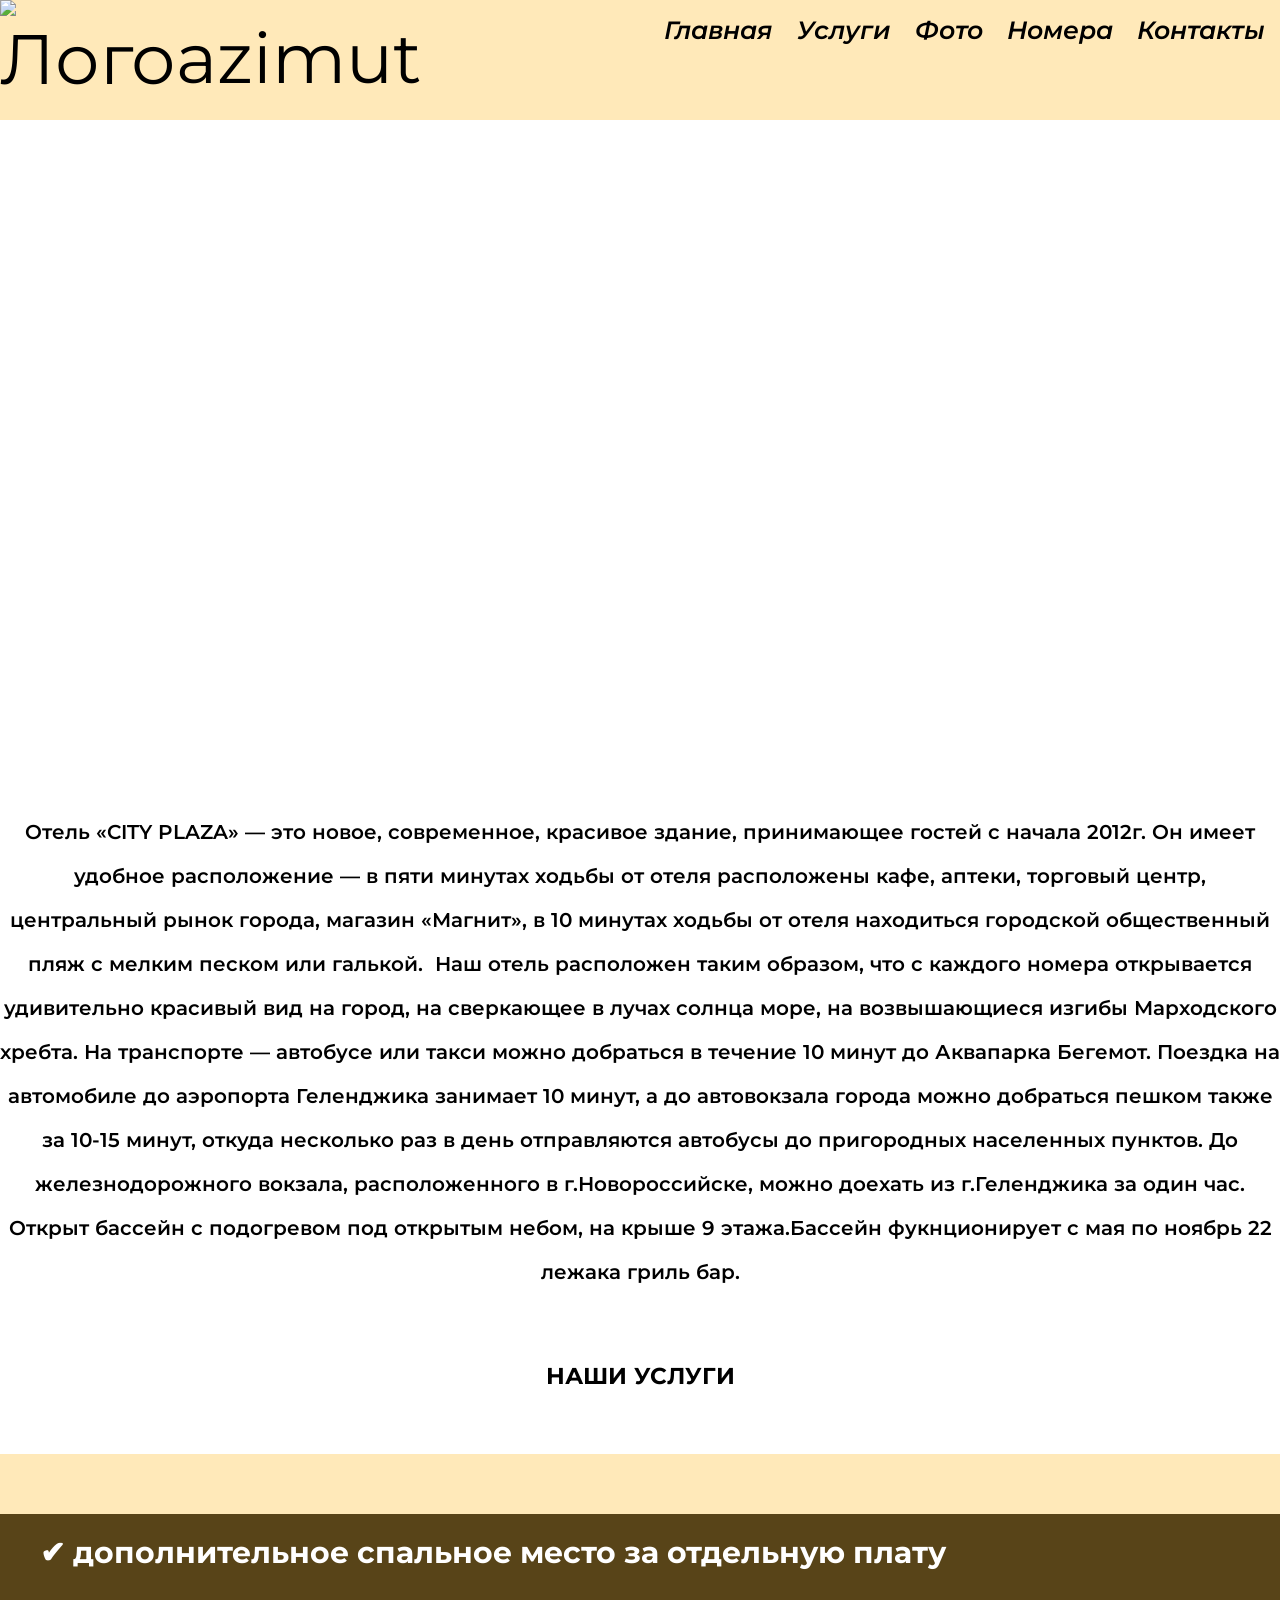
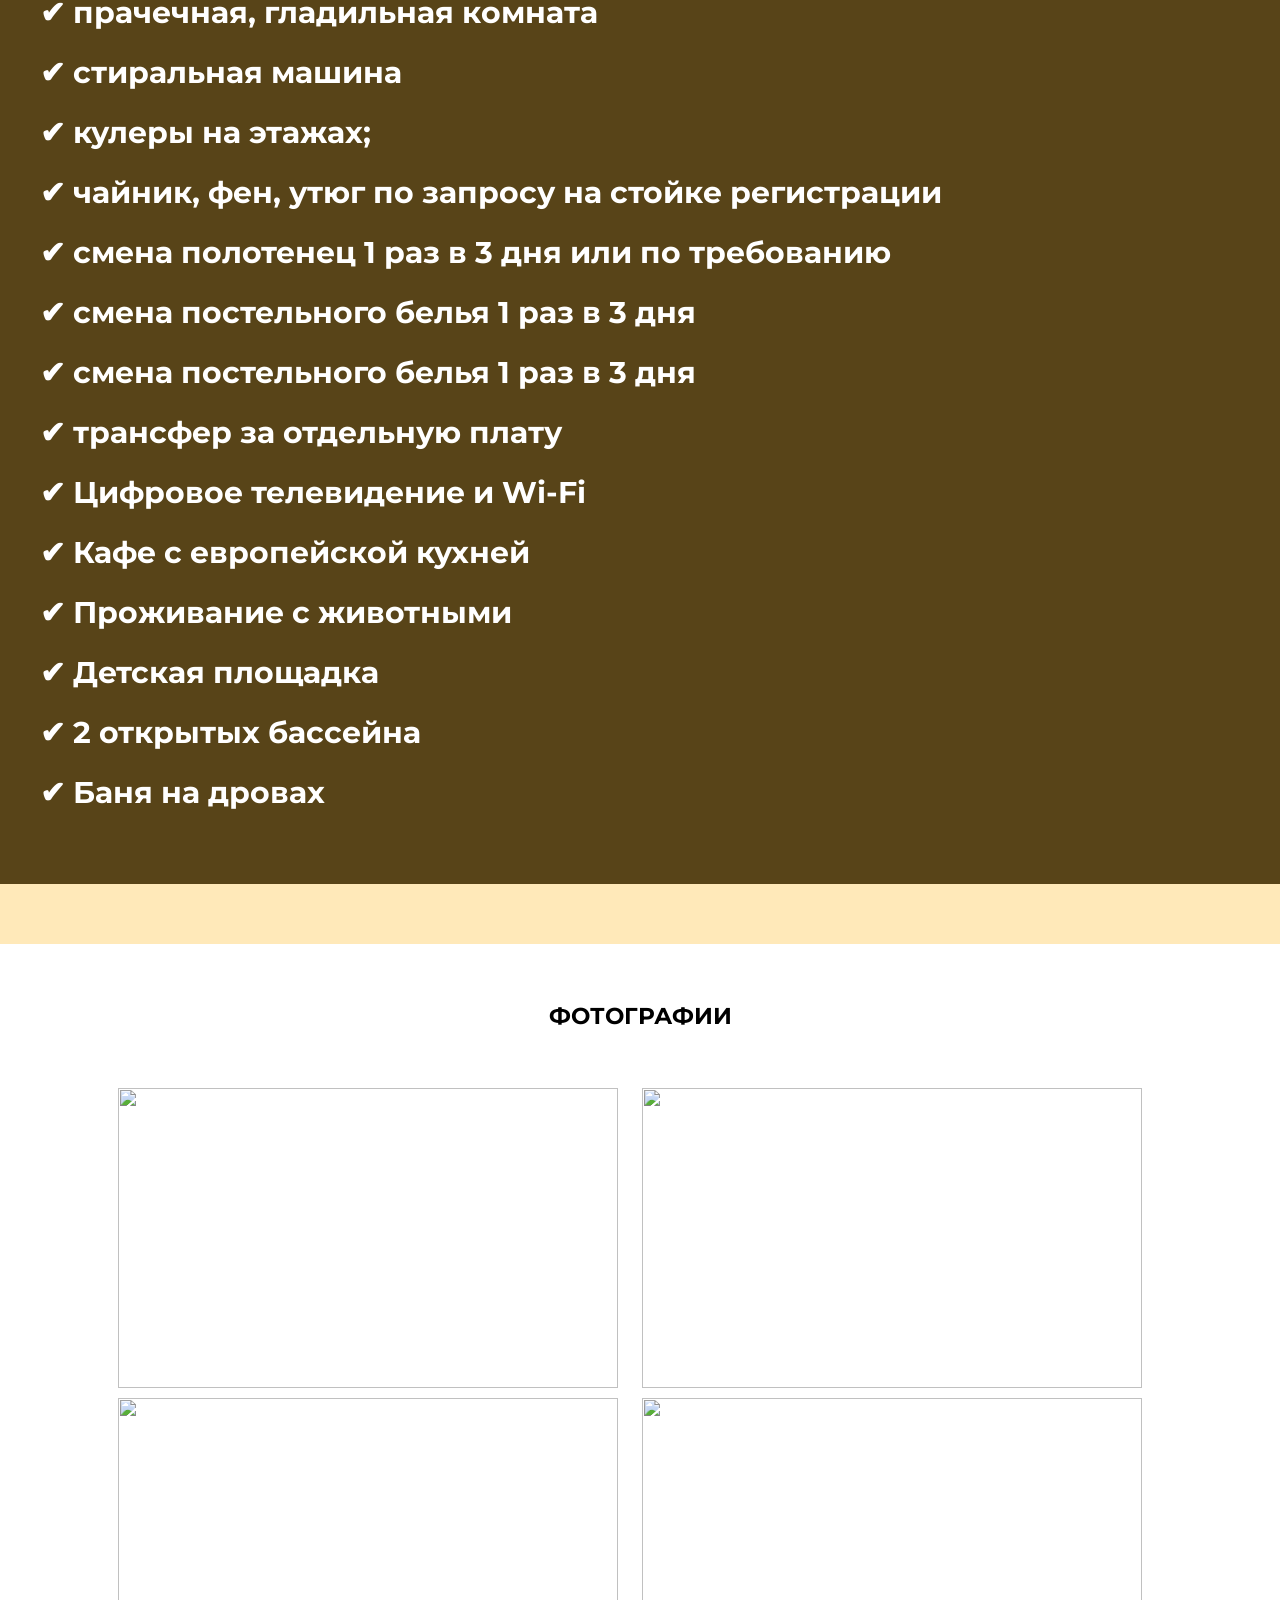
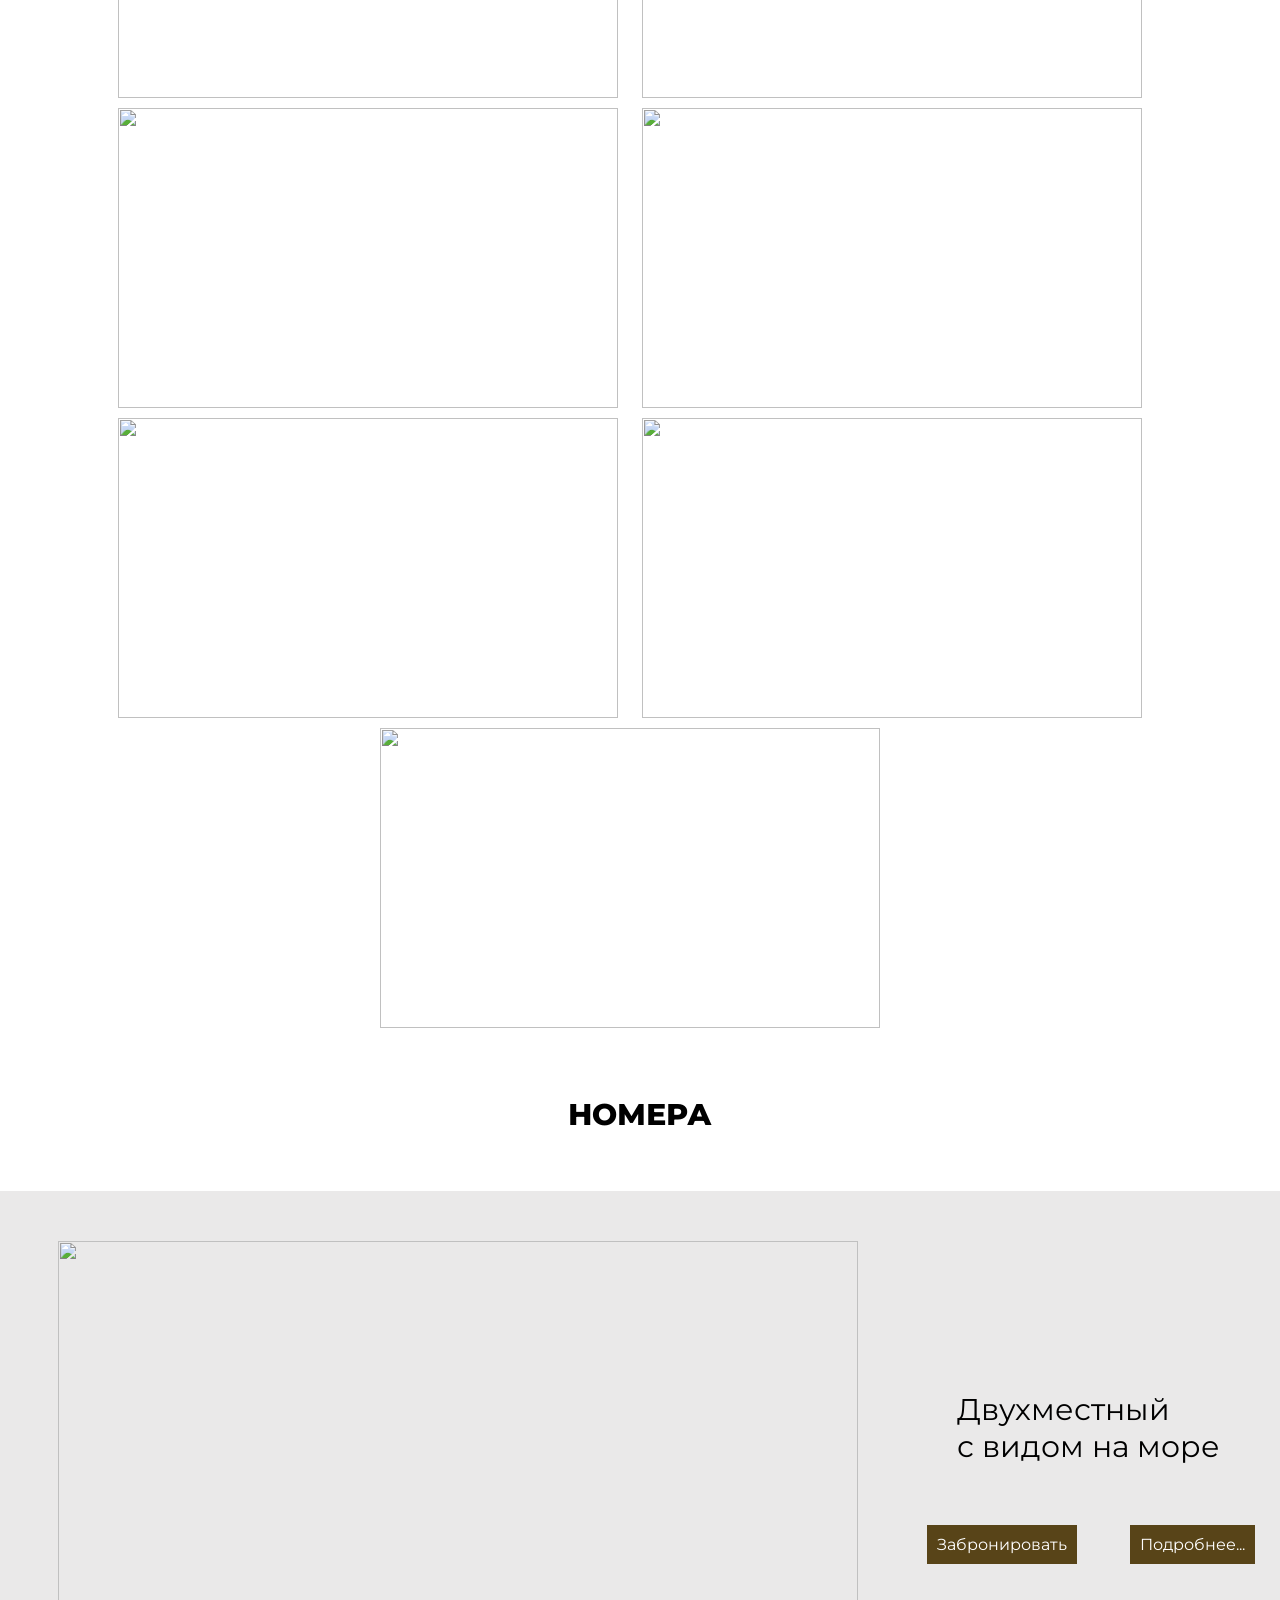
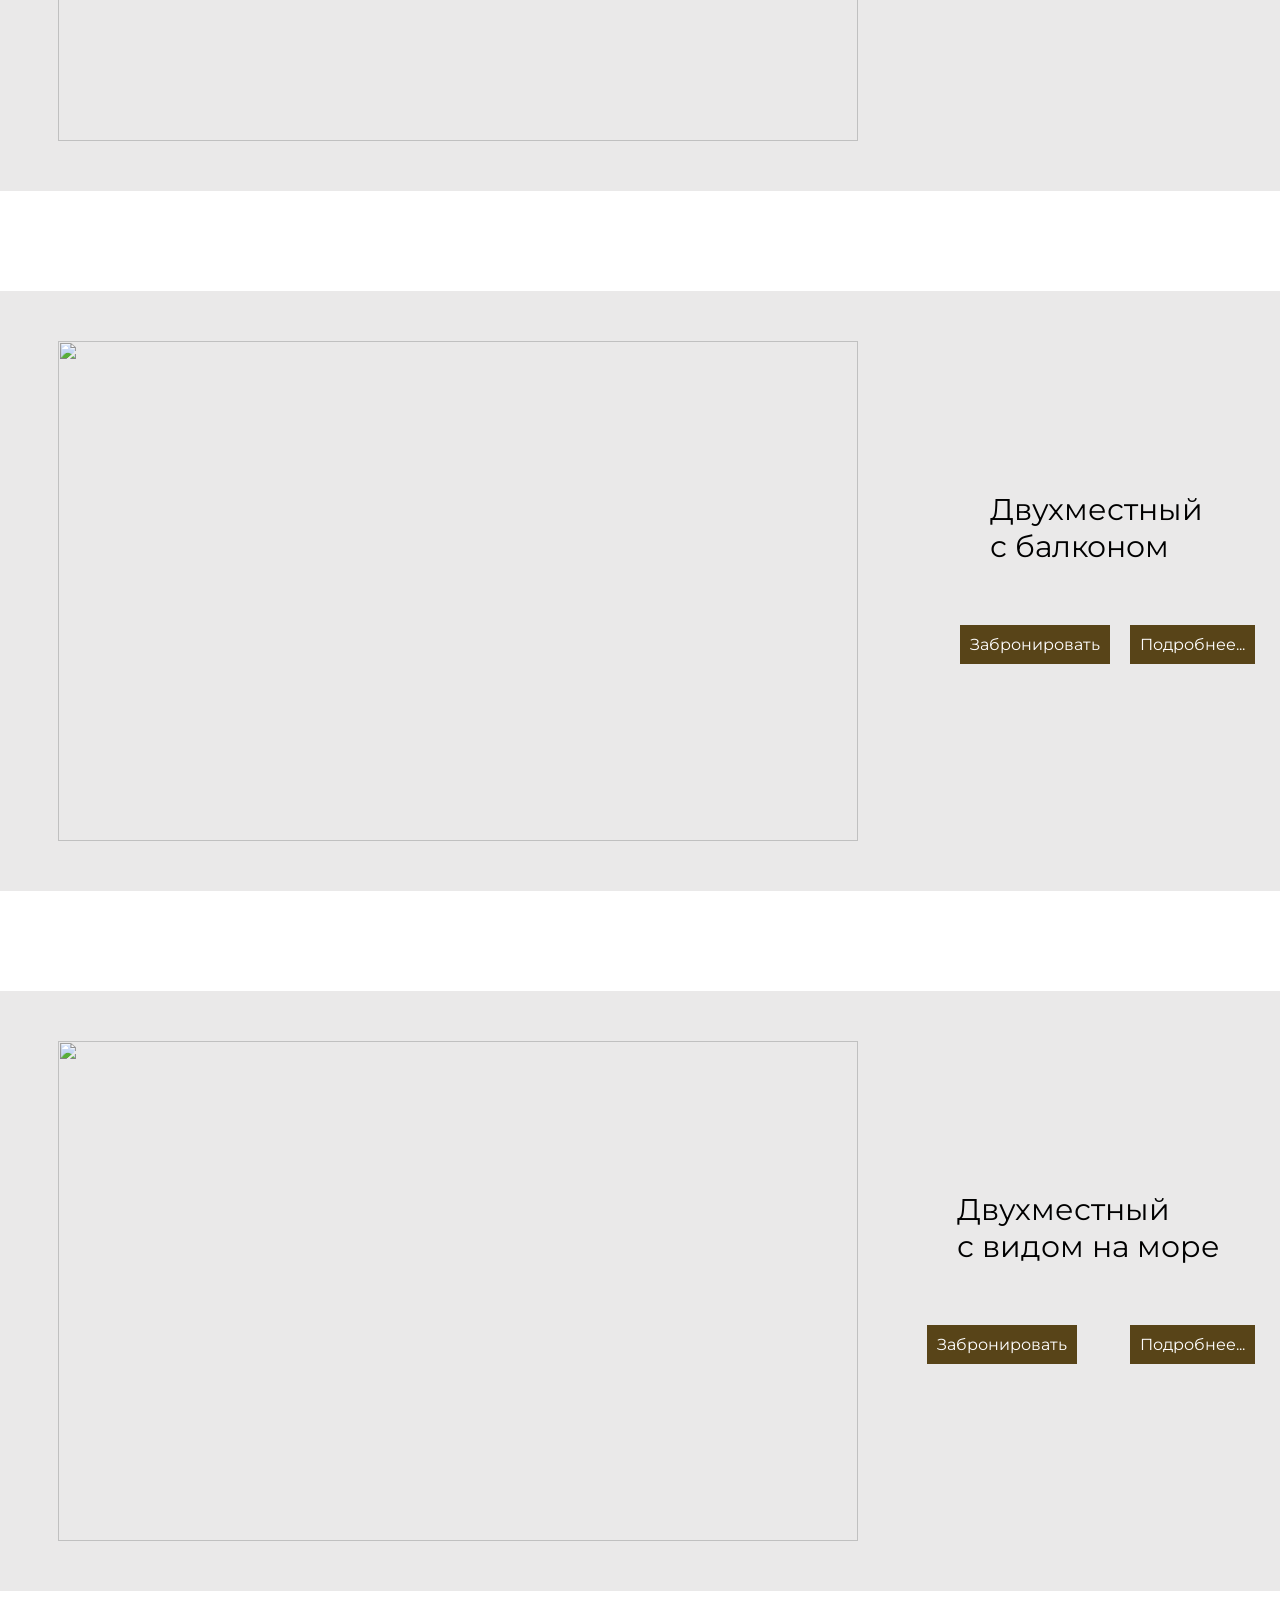
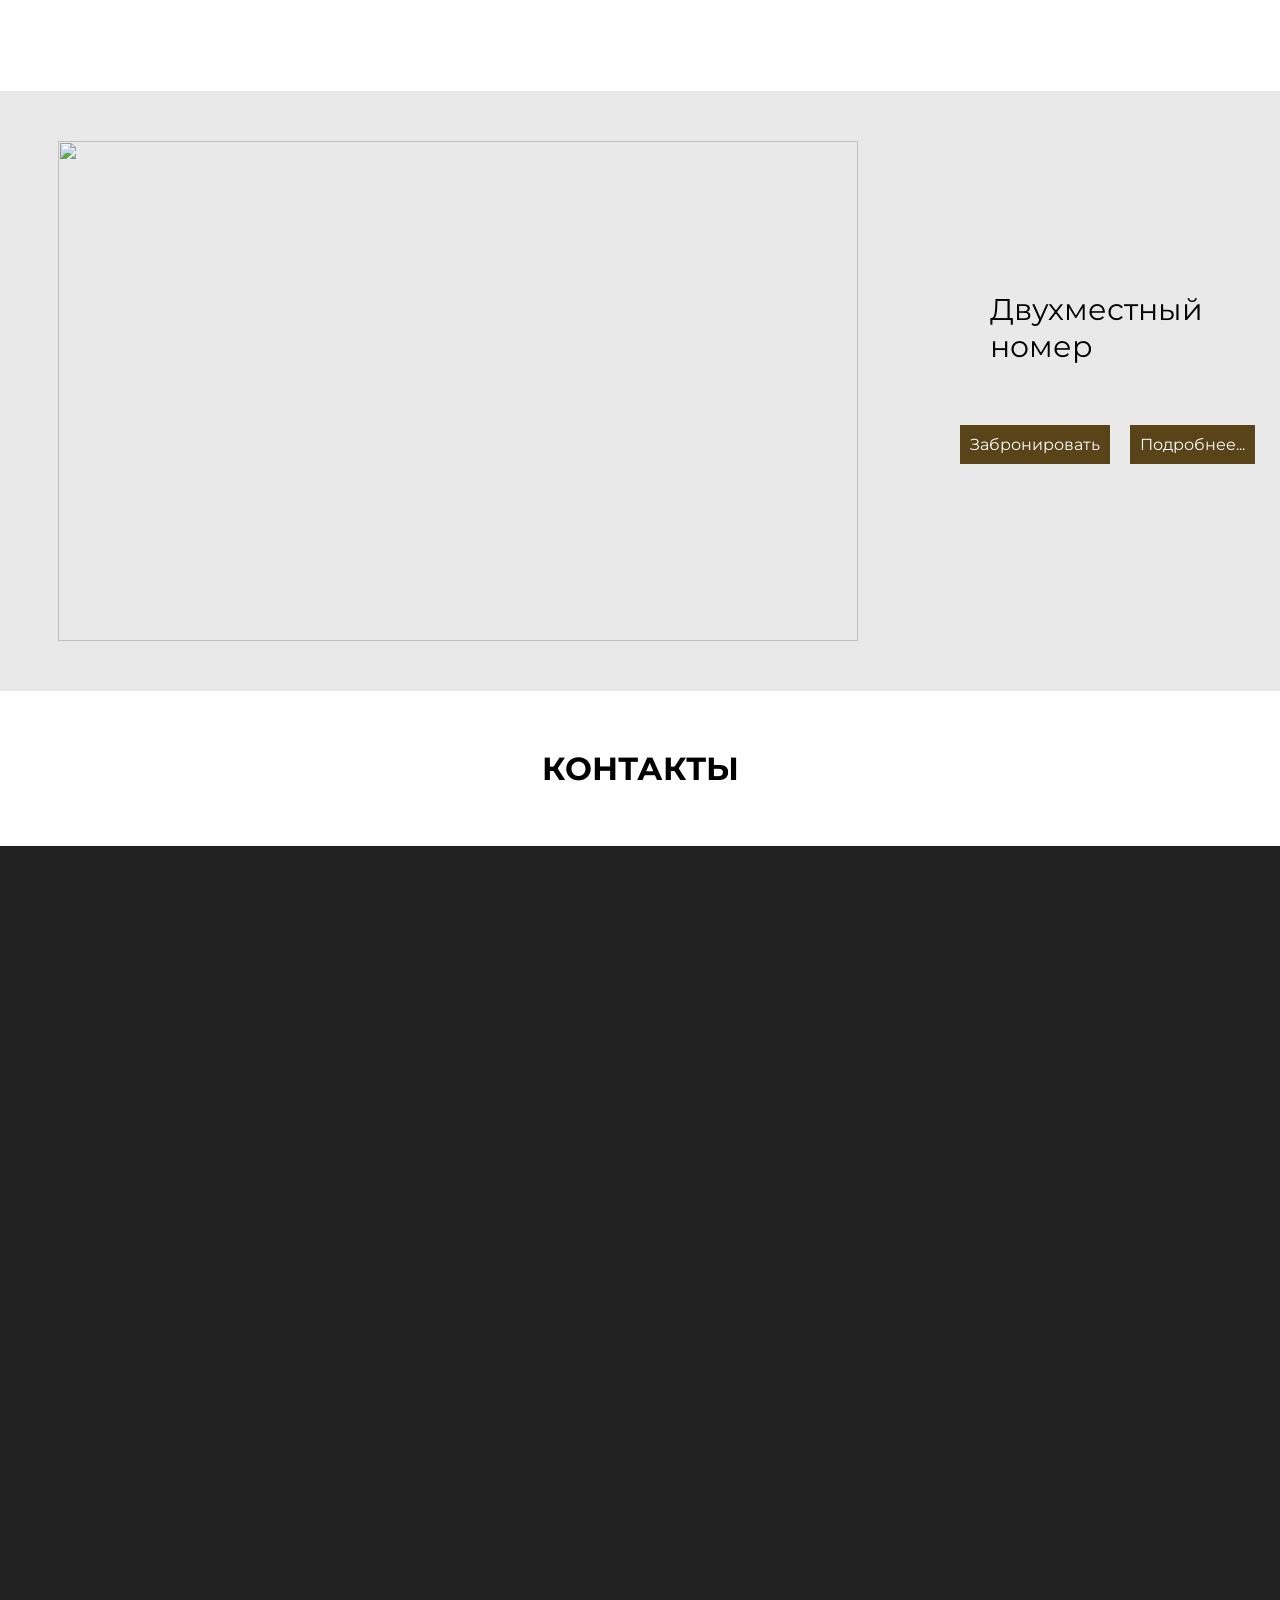
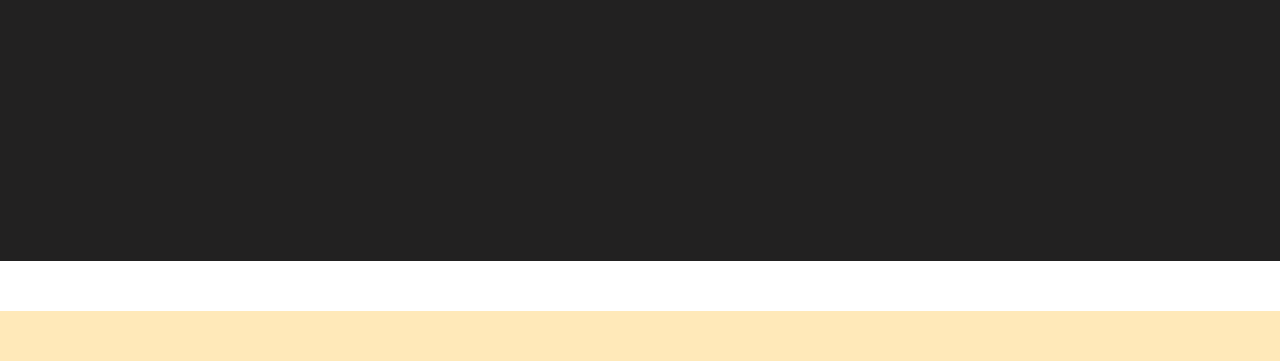
==== azimut hotel/index.html @ c2dd3e13 "Add files via upload" ====
<!DOCTYPE html>
<html lang="en">
<head>
    <meta charset="UTF-8">
    <meta name="viewport" content="width=device-width, initial-scale=1.0">
    <title>LOTTE HOTELS</title>
    <link rel="stylesheet" href="style.css">
</head>
<body>
    <header class="header">
        <div class="container">
            <a href="index.html" class="logo">
                <img src="images/image 1-no-bg-preview (carve.photos).png" alt="Лого">
                <p class="logo__title">azimut</p>
            </a>
            <nav class="header__nav">
                <a href="#" class="header__link">Главная</a>
                <a href="#" class="header__link">Услуги</a>
                <a href="#" class="header__link">Фото</a>
                <a href="#" class="header__link">Номера</a>
                <a href="#" class="header__link">Контакты</a>
            </nav>
        </div>
    </header>
    <main>
         <section class="desc_video">
            <div class="container">
            <video class="video" src="video/1.mp4" alt="" autoplay muted loop>
            </div>
        </section>
        
        <section class="desc_text">
            <div class="container container_desc">
                <p class="description">Отель «CITY PLAZA» — это новое, современное, красивое здание, принимающее гостей с начала 2012г. 
                    Он имеет удобное расположение — в пяти минутах ходьбы от отеля расположены кафе, аптеки, торговый центр, центральный рынок города, магазин «Магнит», в 10 минутах ходьбы от отеля находиться городской общественный пляж с мелким песком или галькой. 
                    Наш отель расположен таким образом, что с каждого номера открывается удивительно красивый вид на город, на сверкающее в лучах солнца море, на возвышающиеся изгибы Марходского хребта.
                    На транспорте — автобусе или такси можно добраться в течение 10 минут до Аквапарка Бегемот. 
                    Поездка на автомобиле до аэропорта Геленджика занимает 10 минут, а до автовокзала города можно добраться пешком также за 10-15 минут, откуда несколько раз в день отправляются автобусы до пригородных населенных пунктов. 
                    До железнодорожного вокзала, расположенного в г.Новороссийске, можно доехать из г.Геленджика за один час.
                    <br>
Открыт бассейн с подогревом под открытым небом, на крыше 9 этажа.Бассейн фукнционирует с мая по ноябрь 22 лежака гриль бар.</p>
            </div>
        </section>
        <section class="services">
            <div class="container">
                <div class="container__text">
                    <h1>НАШИ УСЛУГИ</h1>
                </div>
            </div>
        </section>
        <section class="wrapper">
            <div class="container container_wrapper" >
                <div class="wrapper_text">
                    <div class="wrapper__desc">
                        <div class="desc__services">
                            <p id="services">&#10004; дополнительное спальное место за отдельную плату</p>
                            <p id="services">&#10004; прачечная, гладильная комната</p>
                            <p id="services">&#10004; стиральная машина</p>
                            <p id="services">&#10004; кулеры на этажах;</p>
                            <p id="services">&#10004; чайник, фен, утюг по запросу на стойке регистрации</p>
                            <p id="services">&#10004; cмена полотенец 1 раз в 3 дня или по требованию</p>
                            <p id="services">&#10004; смена постельного белья 1 раз в 3 дня</p>
                            <p id="services">&#10004; смена постельного белья 1 раз в 3 дня</p>
                            <p id="services">&#10004; трансфер за отдельную плату</p>
                            <p id="services">&#10004; Цифровое телевидение и Wi-Fi</p>
                            <p id="services">&#10004; Кафе с европейской кухней</p>
                            <p id="services">&#10004; Проживание с животными</p>
                            <p id="services">&#10004; Детская площадка</p>
                            <p id="services">&#10004; 2 открытых бассейна</p>
                            <p id="services">&#10004; Баня на дровах</p>
                        </div>
                    </div>
                </div>
            </div>
        </section>
        <section class="images">
            <div class="container">
                <div class="text">
                    <h1>ФОТОГРАФИИ</h1>
                    <div class="images_hotel">
                        <img class="img" src="images/7f282d.jpg.webp" alt="">
                        <img class="img" src="images/images (1).jpg" alt="">
                        <img class="img" src="images/images (2).jpg" alt="">
                        <img class="img" src="images/images (3).jpg" alt="">
                        <img class="img" src="images/images.jpg" alt="">
                        <img class="img" src="images/Без названия (1).jpg" alt="">
                        <img class="img" src="images/Без названия (2).jpg" alt="">
                        <img class="img" src="images/Без названия (3).jpg" alt="">
                        <img class="img" src="images/Без названия.jpg" alt="">
                    </div>
                </div>
            </div>
        </section>
    </main>
        <section class="numbers">
            <div class="container">
                <div class="numbers_title">
                    <h1>НОМЕРА</h1>
                </div>
            </div>
            <div class="container container__numbers">
                <div class="number1">
                    <div class="number1__img">

                    </div>
                    <div class="number__title">
                        <div class="number__desc">
                            <img id="n1" src="images/images (5).jpg" alt="">
                            <div class="number_wrapper">
                                <div class="number_text">
                                    <p id="desc__text">Двухместный<br> с видом на море</p>
                                </div>
                                <div class="number_btn">
                                    <div class="btn1">
                                    Забронировать
                                    </div>
                                    <div class="btn2">
                                    Подробнее...
                                    </div>
                                </div>
                            </div>
                       </div>
                    </div>
                </div>
            </div>
            <div class="container container__numbers">
                <div class="number2">
                    <div class="number2__img">

                    </div>
                    <div class="number__title2">
                        <div class="number__desc">
                            <img id="n1" src="images/отель2.webp" alt="">
                            <div class="number_wrapper">
                                <div class="number_text">
                                    <p id="desc__text">Двухместный<br> с балконом</p>
                                </div>
                                <div class="number_btn">
                                    <div class="btn1">
                                    Забронировать
                                    </div>
                                    <div class="btn2">
                                    Подробнее...
                                    </div>
                                </div>
                            </div>
                       </div>
                    </div>
                </div>
            </div>
            <div class="container container__numbers">
                <div class="number3">
                    <div class="number1__img">

                    </div>
                    <div class="number__title3">
                        <div class="number__desc">
                            <img id="n1" src="images/images (4).jpg" alt="">
                            <div class="number_wrapper">
                                <div class="number_text">
                                    <p id="desc__text">Двухместный<br> с видом на море</p>
                                </div>
                                <div class="number_btn">
                                    <div class="btn1">
                                    Забронировать
                                    </div>
                                    <div class="btn2">
                                    Подробнее...
                                    </div>
                                </div>
                            </div>
                    </div>
                </div>
            </div>
            <div class="container container__numbers">
                <div class="number2">
                    <div class="number2__img">

                    </div>
                    <div class="number__title3">
                        <div class="number__desc">
                            <img id="n1" src="images/Стандарт-1.jpg" alt="">
                            <div class="number_wrapper">
                                <div class="number_text">
                                    <p id="desc__text">Двухместный<br> номер</p>
                                </div>
                                <div class="number_btn">
                                    <div class="btn1">
                                    Забронировать
                                    </div>
                                    <div class="btn2">
                                    Подробнее...
                                    </div>
                                </div>
                            </div>
                       </div>
                    </div>
                </div>
            </div>
            </div>
        </section>
        <div class="container">
            <h1>КОНТАКТЫ</h1>
        </div>
        <section class="contacts">
            <div class="container container__contacts">
                <div class="container__maps">
                    <iframe src="https://www.google.com/maps/embed?pb=!1m18!1m12!1m3!1d22738.791800785337!2d38.03259245921428!3d44.56942787178459!2m3!1f0!2f0!3f0!3m2!1i1024!2i768!4f13.1!3m3!1m2!1s0x40f2219f5a7c28b3%3A0xf0e4ac7ff56a85bc!2sMetropol%20Grand%20Hotel%20Gelendzhik!5e0!3m2!1sen!2sru!4v1768858178639!5m2!1sen!2sru" width="1600" height="900" style="border:0;" allowfullscreen="" loading="lazy" referrerpolicy="no-referrer-when-downgrade"></iframe>

                </div>
            </div>
        </section>
        <div class="indentation">

        </div>
        <script src="scripst.js"></script> 
</body>
</html>
---- azimut hotel/style.css ----
@import url('https://fonts.googleapis.com/css2?family=Montserrat:ital,wght@0,100..900;1,100..900&display=swap');
/* italic 100
   bold 700
   extrabold 800
   SemiBold 600 */



body{
    color: #000;
    letter-spacing: 1.5%;
    margin: 0;
    box-sizing: border-box;
    font-family: "Montserrat", sans-serif;
    scroll-behavior: smooth;
    transition: opacity 0.5s, transform 0.3s;
    

}

.header {
    background: #ffe9b9;
    height: 120px;
    margin-bottom: 30px;
    
}

.container{
    max-width: 1700px;
    display: flex;
    justify-content: space-between;
    margin-left: auto;
    margin-right: auto;
}

.logo {
    display: flex;
    align-items: flex-start;
    width: 70px;
    height: 70px;
    text-decoration: none;
    font-size: 70px;
    color: #000000;
    opacity: 1;
    transition: opacity 0.5s ease;
    text-align: center;
}
.logo__title{
    margin-top: 15px;
}

.logo:hover{
    opacity: 0.6;
}
.header__nav {
    word-spacing: 20px;
    margin: 15px;
}

.header__link {
    text-decoration: none;
    font-style: italic;
    font-weight: 600;
    font-size: 25px;
    color: #000000;
    opacity: 1;
    transition: opacity 0.5s ease;
}
.header__link:hover{
    opacity: 0.6;
}


.desc_video .container .video{
    width: 100%;
    height: 30%;
}
.description{
    color: #000000;
    font-weight: 600;
    font-size: 20px;
    line-height: 44px;
    display: flex;
    align-items: center;
    text-align: center;
    
    
}
.container__text {
    margin: -15px auto 0 auto;
    font-weight: 800;
    font-size: 15px;
    line-height: 39px;
    background-color: #fff;
    
}
.wrapper .wrapper_text{
    background: #FFE9B9;
    width: 1850px;
    height: 1090px;
    margin-left: auto;
    margin-right: auto;
   
    
}

.wrapper .wrapper_text .wrapper__desc{
    background: #584418;
    width: 1600px;
    height: 970px;
    margin-left: auto;
    margin-right: auto;
    margin-top: 60px;
    

}
.desc__services{
    margin-bottom: 50px;
}

#services{
    font-size: 30px;
    color: #fff;
    font-weight: 700;
    margin: 23px 0 0 40px;
    position: relative;
        top: 20px;
}



.images .container .text{
    text-align: center;
    font-size: 15px;
    font-weight: 800;
    padding: 0;
}
.images .text .images_hotel{
    transition: 1s;
    overflow: hidden;
     margin: 30px 0 0 0;
}
.images .text .images_hotel .img{
    width: 500px;
    height: 300px;
    margin-right: 20px;
    margin-bottom: 10px;
    transition: 1s;
}
.img:hover{
    transform: scale(1.07);
}



.numbers_title{
    margin-right: auto;
    margin-left: auto;
}
.numbers_title h1{
    font-weight: 800;
    font-size: 30px;
}
.container__numbers{
    display: block;
}
.number1{
    width: 1300px;
    height: 600px;
    background-color: #EAE9E9;
    margin-right: auto;
}
.number2{
    margin-left: auto;
    margin-top: 100px;
    background-color: #EAE9E9;
    height: 600px;
    width: 1300px;    
}
.number3{
    margin-right: auto;
    margin-top: 100px;
    background-color: #EAE9E9;
    height: 600px;
    width: 1300px;   
}
.number4{
    margin-left: auto;
    margin-top: 100px;
    background-color: #EAE9E9;
    height: 600px;
    width: 1300px; 
}
.number__desc{
    display: flex;
    justify-content: space-between;
}
#n1{
    width: 800px;
    height: 500px;
    margin: 50px 25px 70px 58px;
}

.number_wrapper{
    display: inline-block;
}
#desc__text {
    font-size: 30px;
    margin: 200px 80px 60px 0;
}

.number_btn{
    display: flex;
    justify-content: space-between;
    margin-right: 45px;
    margin-left: 0;
}

.btn1{
    text-decoration: none;
    background-color: #584418;
    color: #fff;
    border: 10px solid #584418;
    transition: 1s;
    cursor: pointer;
    margin-left: -30px;
    margin-right: 20px;
}

.btn1:hover{
    opacity: 0.8;
    background-color: #3b2d0e;
    border: 10px solid #3b2d0e;
}

.btn2{
    text-decoration: none;
    background-color: #584418;
    color: #fff;
    border: 10px solid #584418;
    transition: 1s;
    cursor: pointer;
}

.btn2:hover{
    opacity: 0.8;
    background-color: #3b2d0e;
    border: 10px solid #3b2d0e;
}



.container__contacts{
    margin-left: auto;
    width: 1900px;
    height: 1015px;
    background-color: #222121;
}
.container h1{
    margin-left: auto;
    margin-right: auto;
    margin-top: 58px;
    margin-bottom: 58px;
}
.container__maps{
    margin: 65px 20px 0 20px;
    margin-right: auto;
    margin-left: auto;
}

.indentation{
    margin-top: 50px;
    height: 50px;
    background-color: #ffe9b9;
}
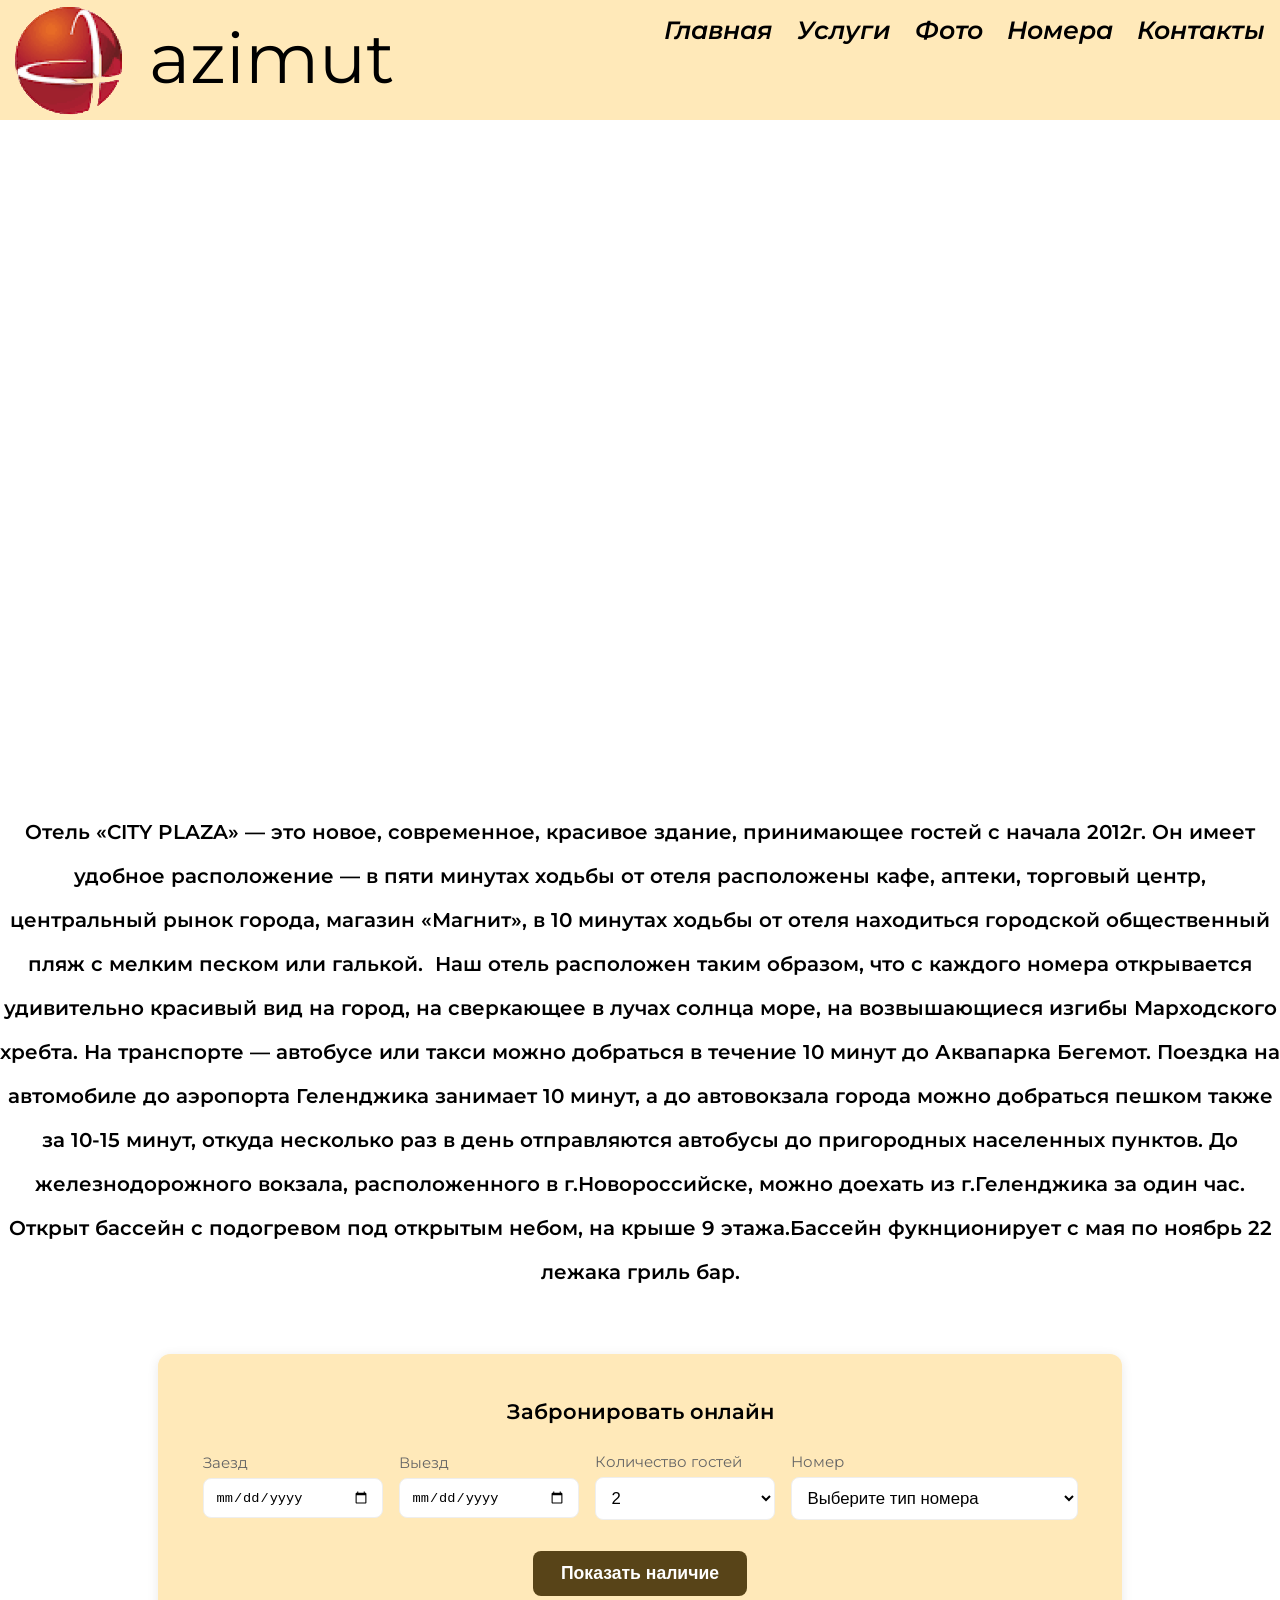
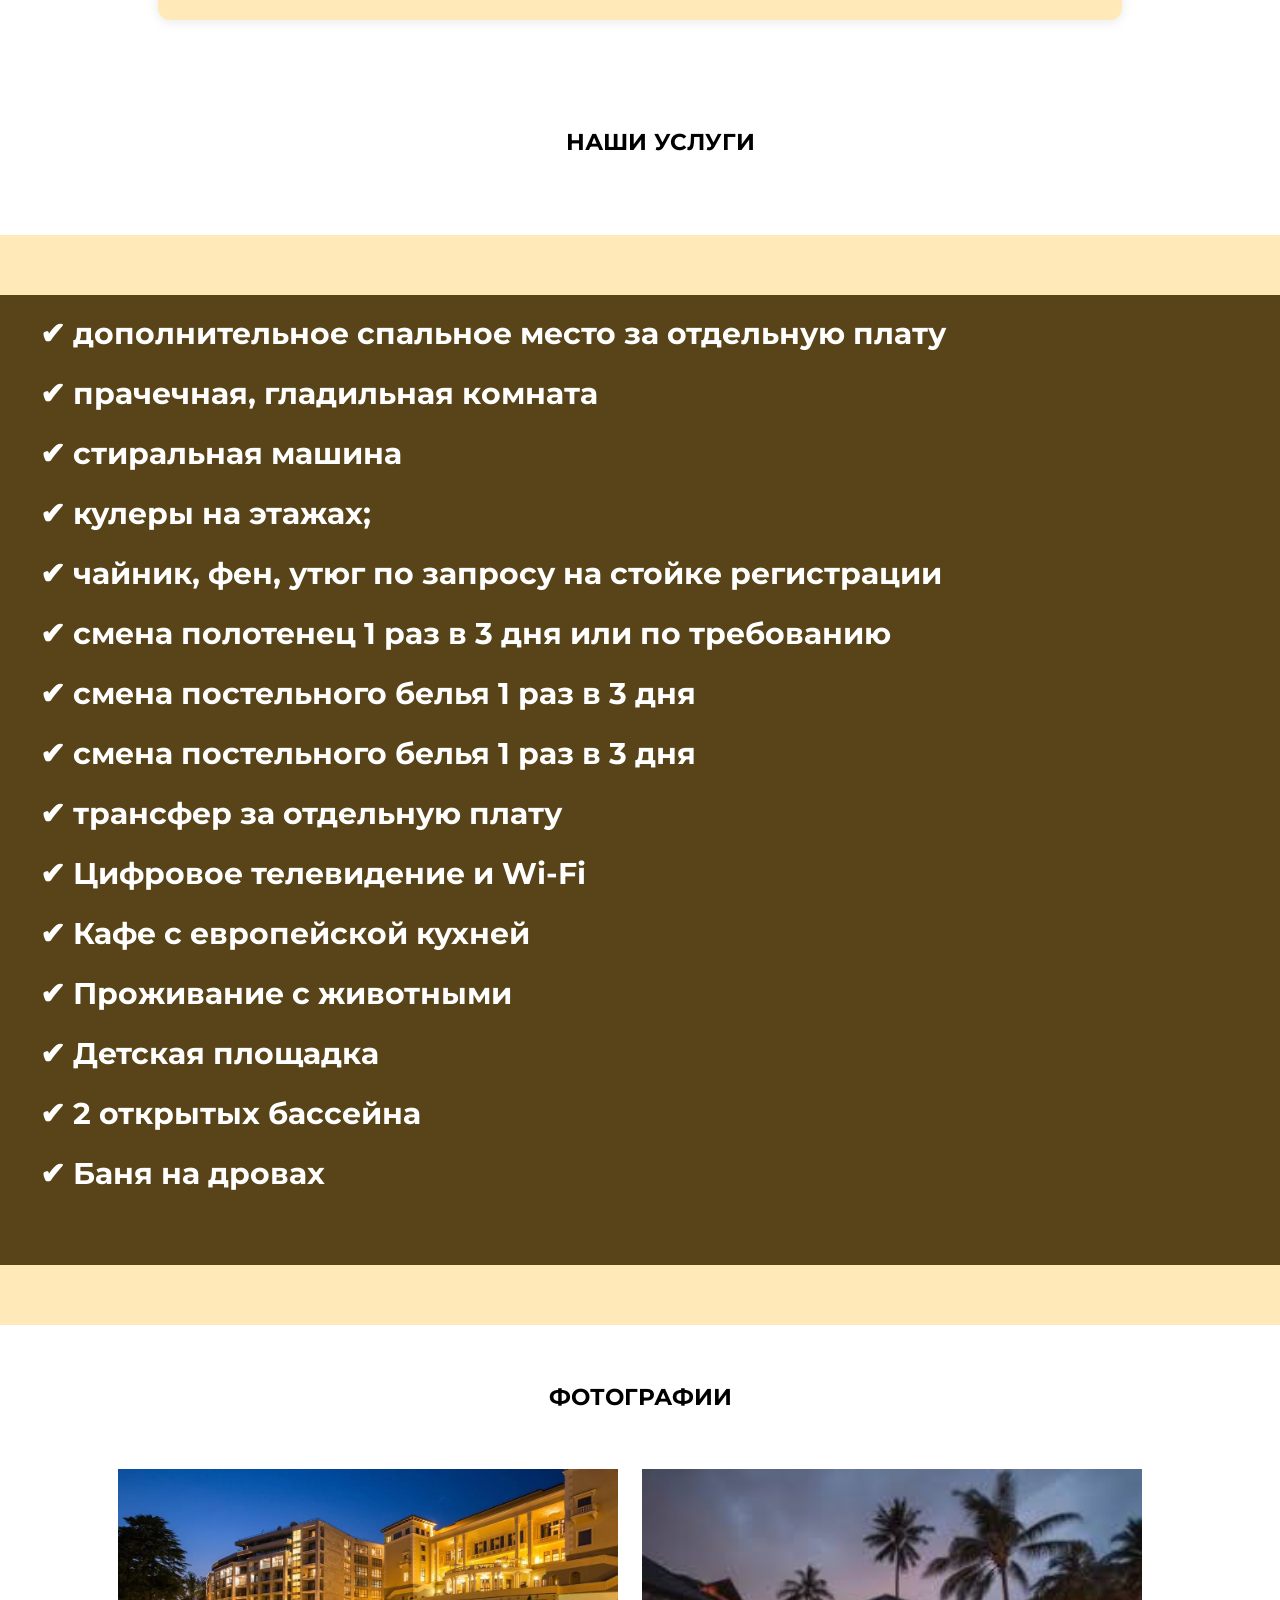
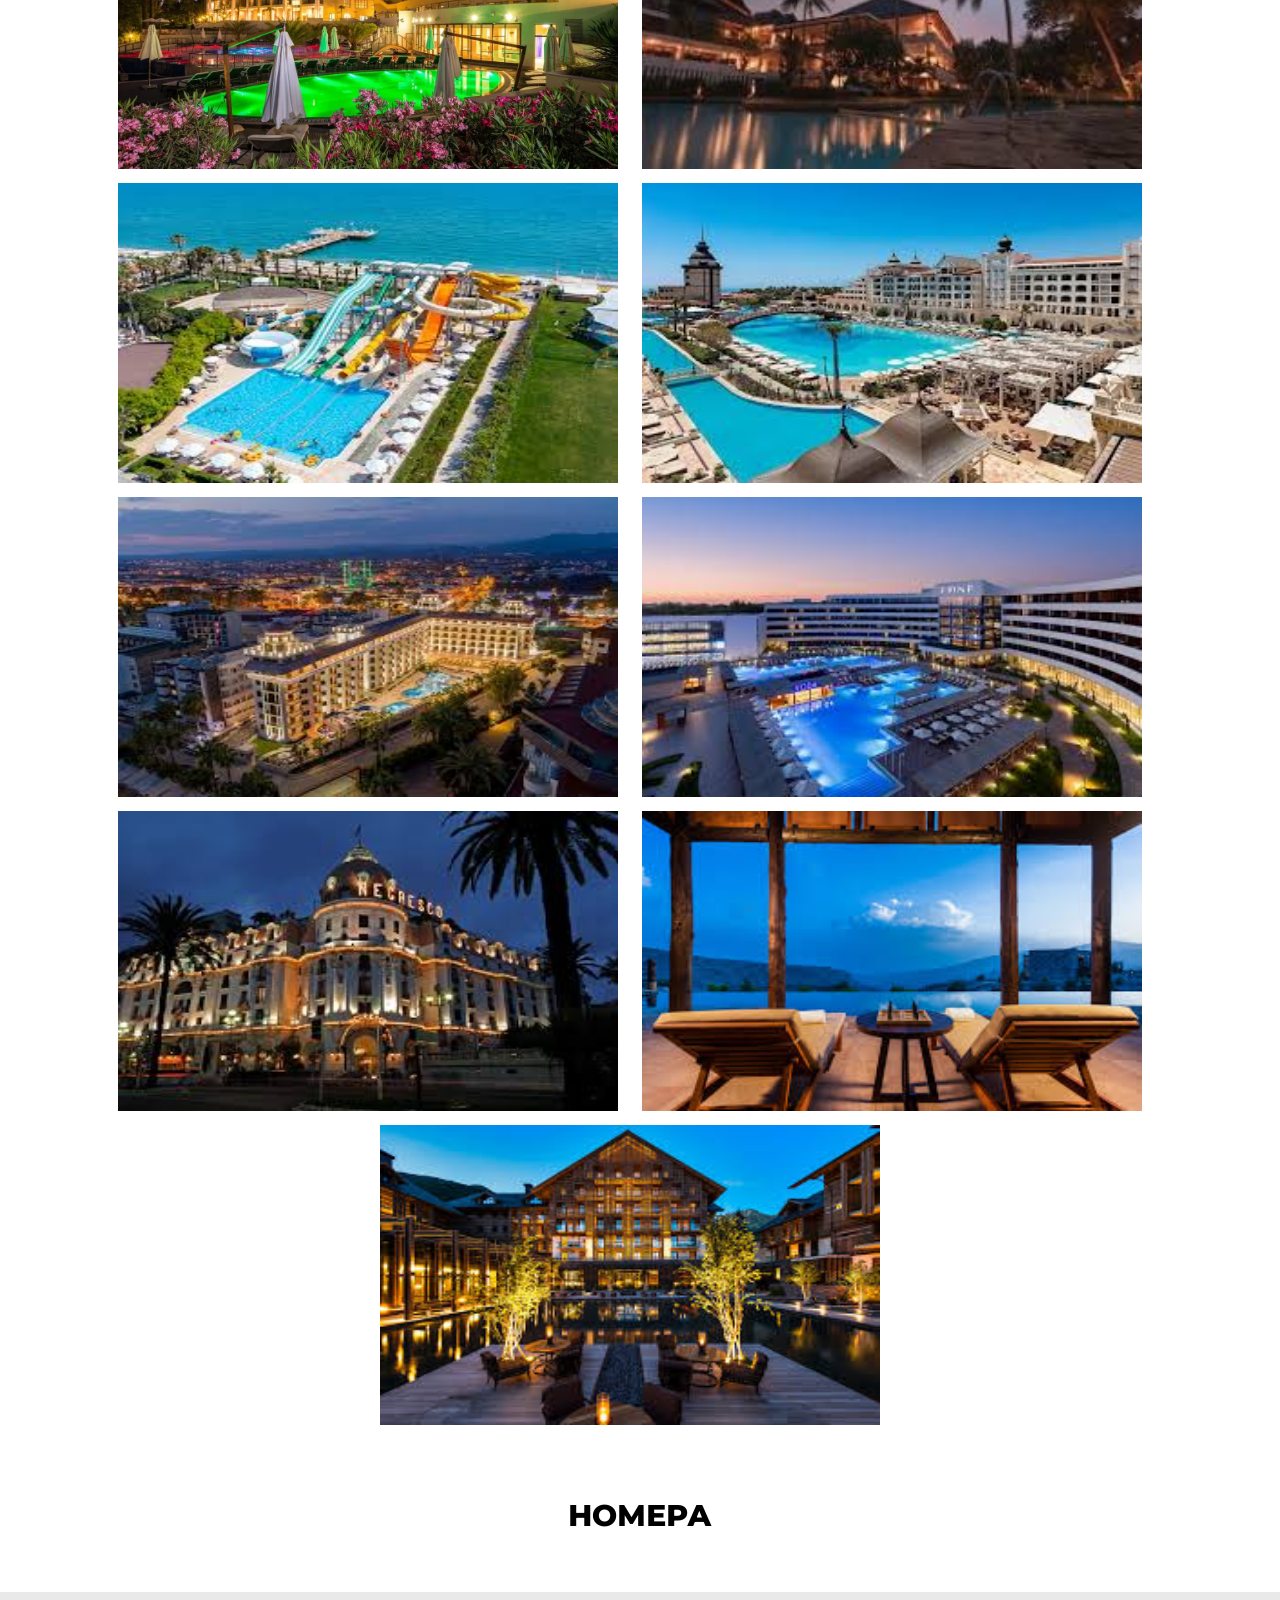
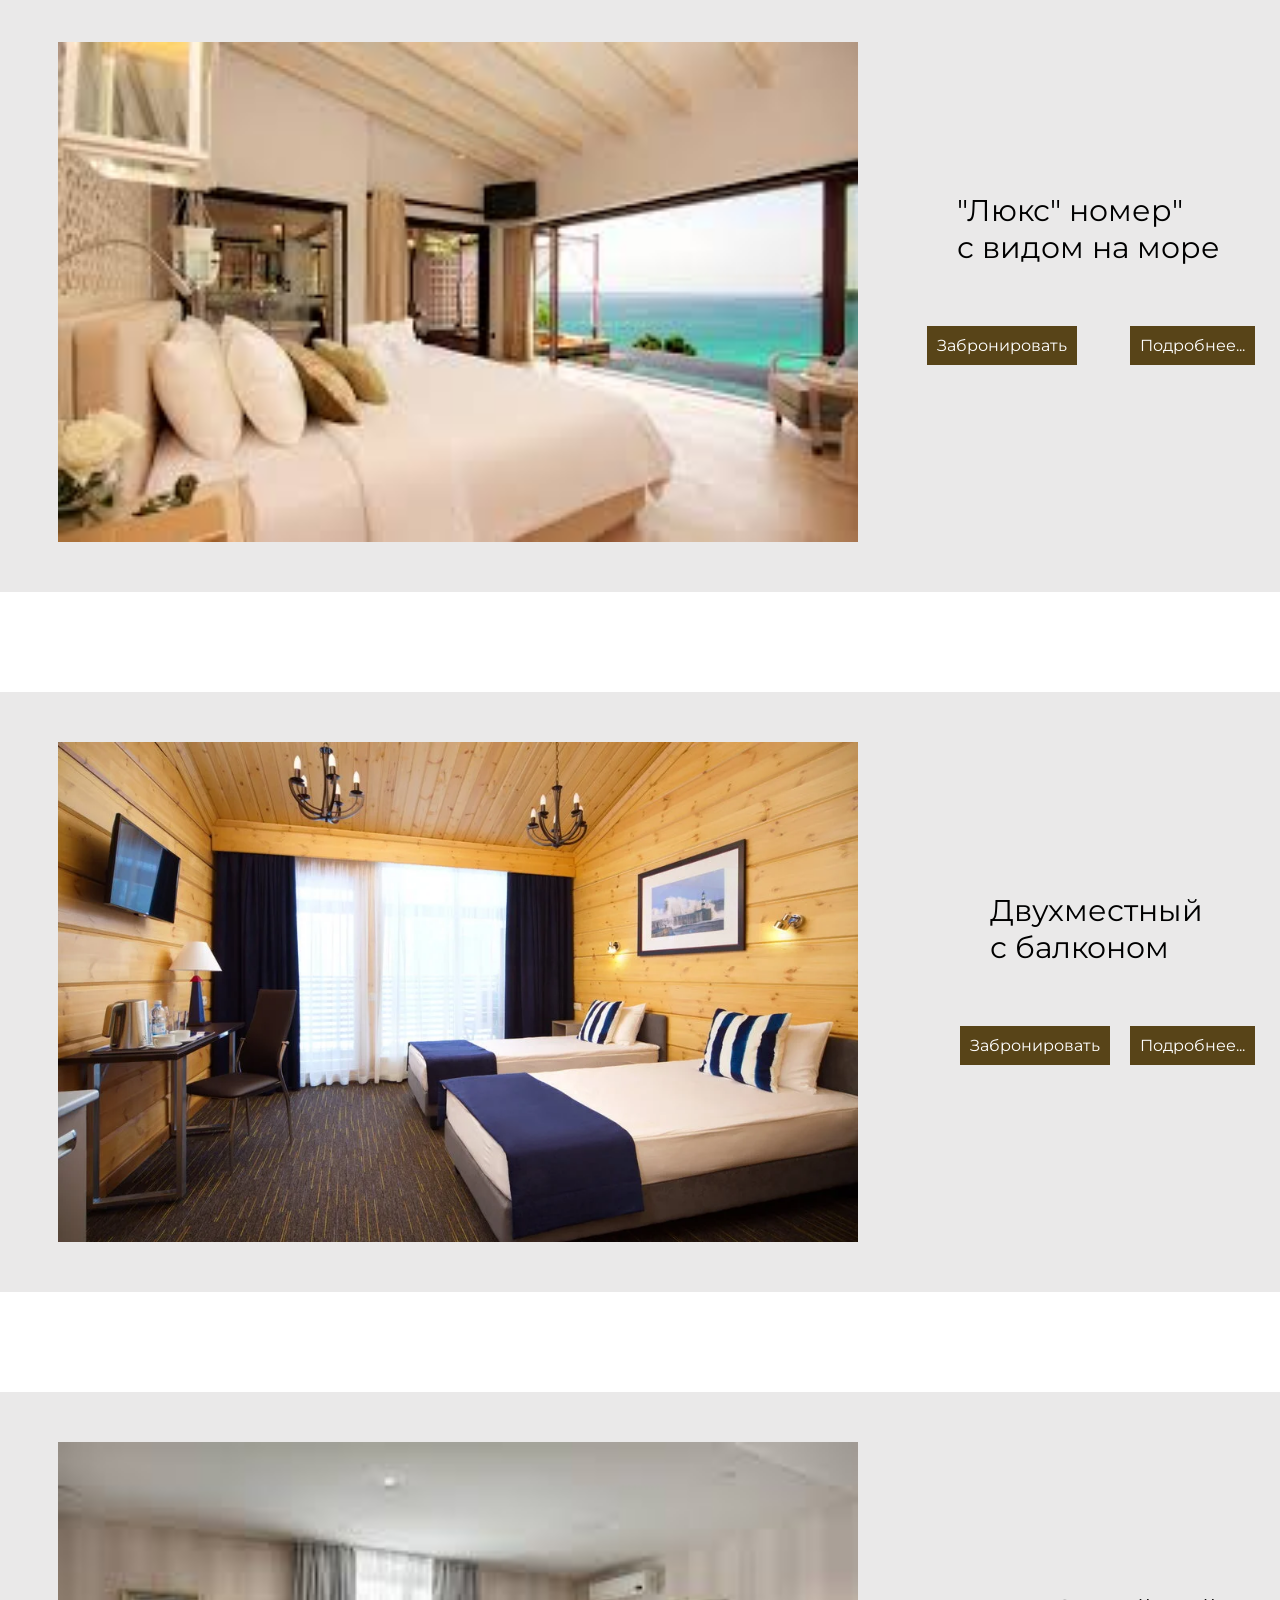
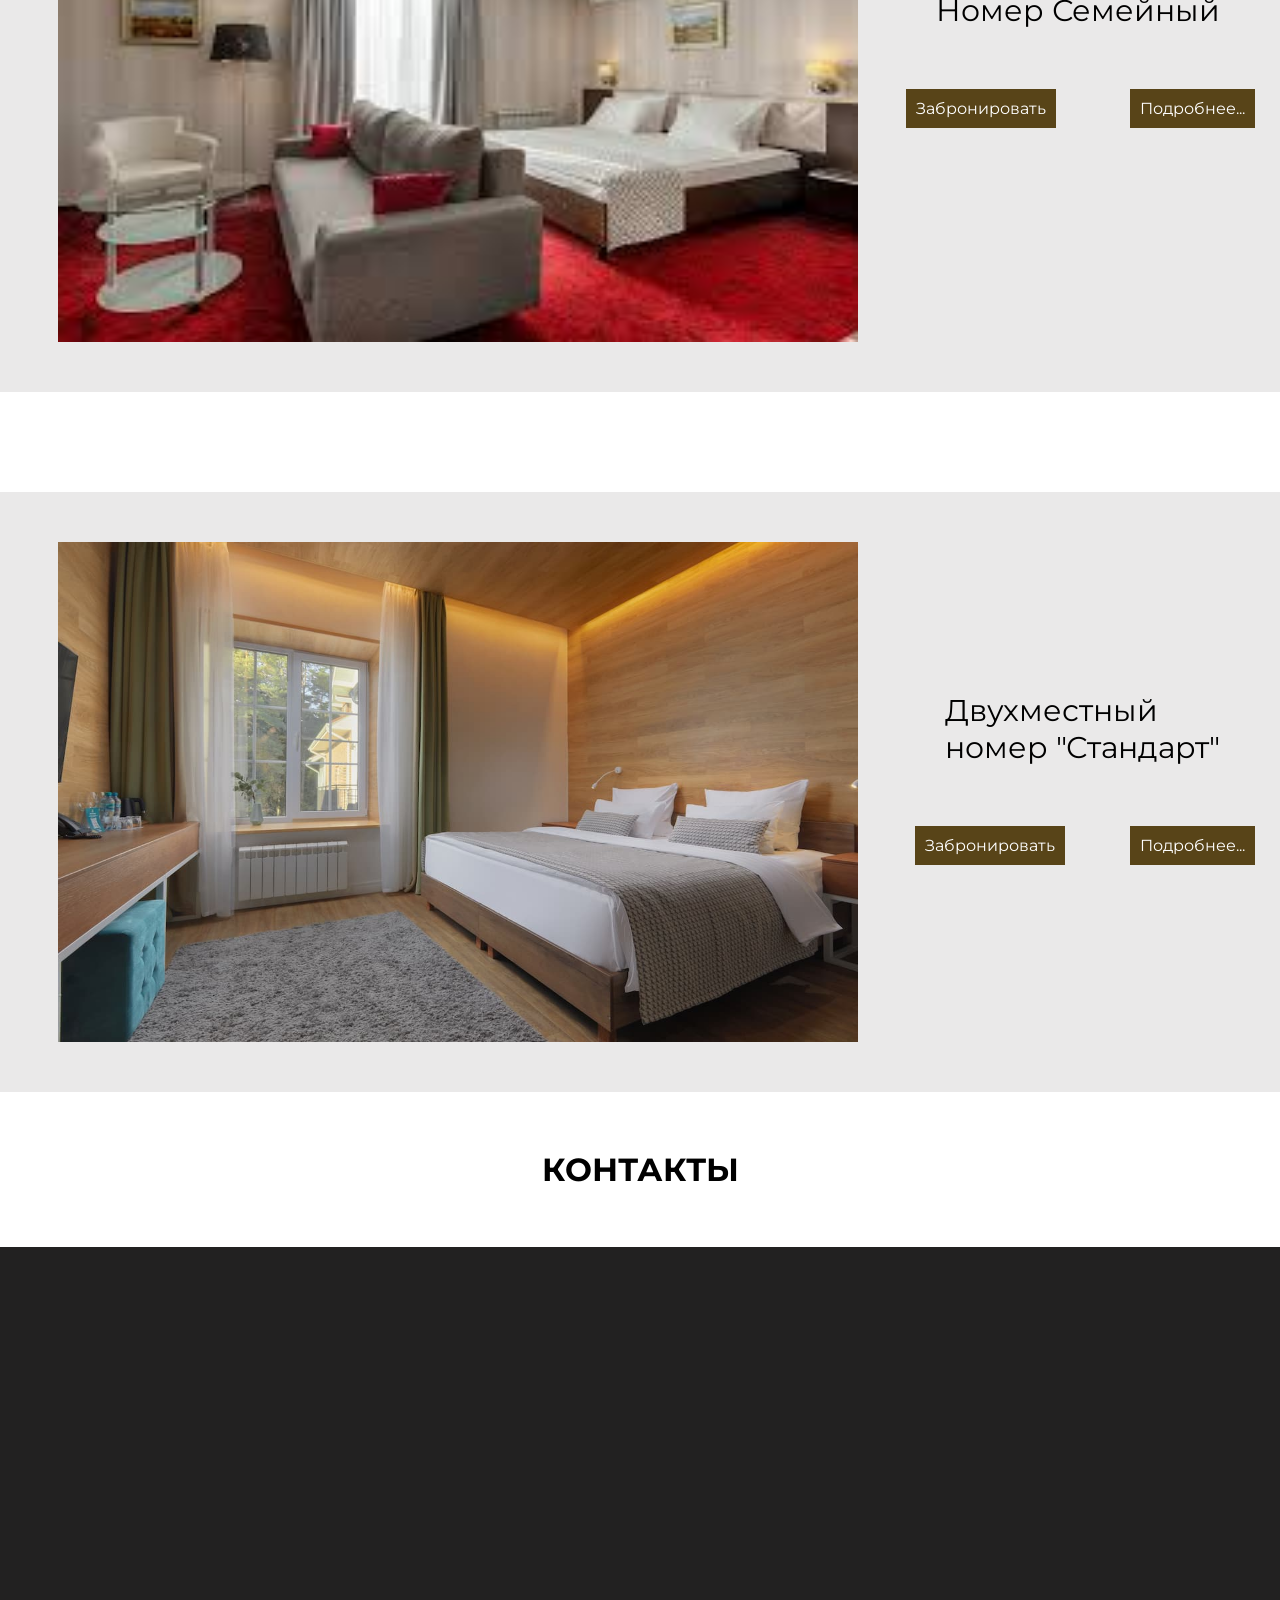
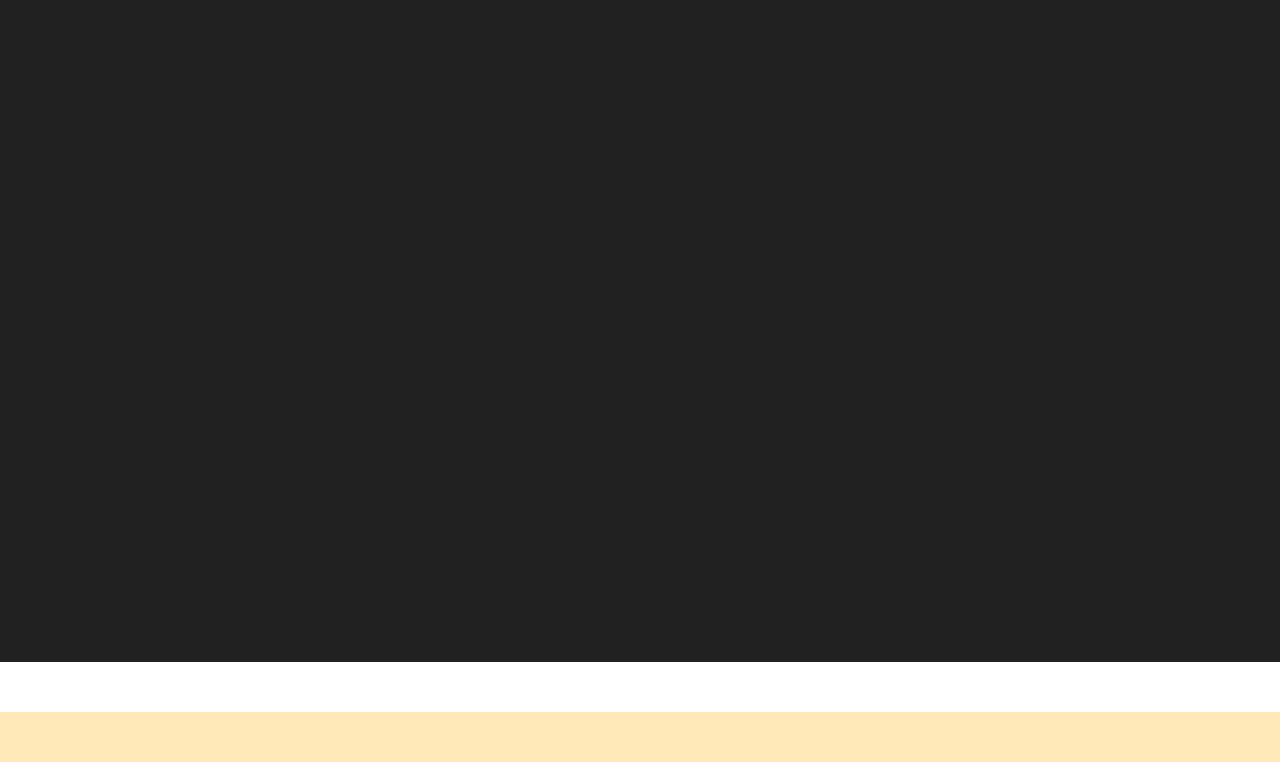
==== commit 3c2d6135: "Add files via upload" ====
--- a/azimut hotel/index.html
+++ b/azimut hotel/index.html
@@ -3,7 +3,7 @@
 <head>
     <meta charset="UTF-8">
     <meta name="viewport" content="width=device-width, initial-scale=1.0">
-    <title>LOTTE HOTELS</title>
+    <title>AZIMUT HOTELS</title>
     <link rel="stylesheet" href="style.css">
 </head>
 <body>
@@ -14,22 +14,20 @@
                 <p class="logo__title">azimut</p>
             </a>
             <nav class="header__nav">
-                <a href="#" class="header__link">Главная</a>
-                <a href="#" class="header__link">Услуги</a>
-                <a href="#" class="header__link">Фото</a>
-                <a href="#" class="header__link">Номера</a>
-                <a href="#" class="header__link">Контакты</a>
+                <a href="#home" class="header__link">Главная</a>
+                <a href="#services" class="header__link">Услуги</a>
+                <a href="#photo" class="header__link">Фото</a>
+                <a href="#numbers" class="header__link">Номера</a>
+                <a href="#contacts" class="header__link">Контакты</a>
             </nav>
         </div>
     </header>
     <main>
-         <section class="desc_video">
+         <section id="home" class="desc_video">
             <div class="container">
             <video class="video" src="video/1.mp4" alt="" autoplay muted loop>
-            </div>
-        </section>
-        
-        <section class="desc_text">
+            </div>  
+        <div class="desc_text">
             <div class="container container_desc">
                 <p class="description">Отель «CITY PLAZA» — это новое, современное, красивое здание, принимающее гостей с начала 2012г. 
                     Он имеет удобное расположение — в пяти минутах ходьбы от отеля расположены кафе, аптеки, торговый центр, центральный рынок города, магазин «Магнит», в 10 минутах ходьбы от отеля находиться городской общественный пляж с мелким песком или галькой. 
@@ -40,8 +38,78 @@
                     <br>
 Открыт бассейн с подогревом под открытым небом, на крыше 9 этажа.Бассейн фукнционирует с мая по ноябрь 22 лежака гриль бар.</p>
             </div>
-        </section>
-        <section class="services">
+        </div>
+        <div class="booking-bar">
+        <form id="bookingForm">
+            <h3>Забронировать онлайн</h3>
+            <div class="booking-fields">
+            <div class="booking-field">
+                <label for="checkin">Заезд</label>
+                <input type="date" id="checkin" name="checkin" required>
+            </div>
+            <div class="booking-field">
+                <label for="checkout">Выезд</label>
+                <input type="date" id="checkout" name="checkout" required>
+            </div>
+            <div class="booking-field">
+                <label for="guests">Количество гостей</label>
+                <select name="guests" id="guests" required>
+                <option value="1">1</option>
+                <option value="2" selected>2</option>
+                <option value="3">3</option>
+                <option value="4">4</option>
+                </select>
+            </div>
+            <div class="booking-field">
+                <label for="room">Номер</label>
+                <select name="room" id="room" required>
+                <option value="">Выберите тип номера</option>
+                <option value="lux">"Люкс" номер - 6000р</option>
+                <option value="double">Двухместный - 3500р</option>
+                <option value="family">Семейный - 4300</option>
+                <option value="double standart">Двухместный стандарт - 2500р</option>
+                </select>
+            </div>
+            <button type="submit" class="booking-btn">Показать наличие</button>
+            </div>
+        </form>
+        </div>
+        <div id="bookingModal" class="modal" style="display:none;">
+        <div class="modal-content">
+            <span class="close" id="closeModal">&times;</span>
+            <h3>Введите ваши данные для бронирования</h3>
+            <form id="modalBookingForm">
+            <label>Имя:<br>
+                <input type="text" name="name" required>
+            </label><br>
+            <label>Email:<br>
+                <input type="email" name="email" required>
+            </label><br>
+            <label>Телефон:<br>
+                <input type="tel" name="phone" required>
+            </label><br>
+            <label>Способ оплаты:<br>
+                <select name="payment" id="payment" required>
+                <option value="">Выберите способ оплаты</option>
+                <option value="card">Банковская карта</option>
+                <option value="cash">Наличные</option>
+                <option value="online">Онлайн-оплата</option>
+                </select>
+            </label>
+            <div class="form-group" id="cardNumberGroup" style="display:none;">
+                <label for="cardNumber">Номер банковской карты:</label>
+                <input type="text" id="cardNumber" name="cardNumber" placeholder="0000 0000 0000 0000">
+                <button id="payBtn" class="pay-btn" style= "background:584418; display:none; margin-top:14px;">Оплатить</button>
+                <div id="loader" style="display:none; margin: 18px auto; text-align:center;"></div>
+            </div>
+            <br>
+            <button type="submit" id="modalBookBtn" style="background:#584418;color:#fff;padding:8px 16px;border:none;border-radius:6px;cursor:pointer;">Забронировать</button>
+            </form>
+            <div id="modalResult" style="margin-top:16px;"></div>
+        </div>
+        </div>
+        </section>
+        <section id="services" class="services">
             <div class="container">
                 <div class="container__text">
                     <h1>НАШИ УСЛУГИ</h1>
@@ -73,7 +141,7 @@
                 </div>
             </div>
         </section>
-        <section class="images">
+        <section id="photo" class="images">
             <div class="container">
                 <div class="text">
                     <h1>ФОТОГРАФИИ</h1>
@@ -92,7 +160,7 @@
             </div>
         </section>
     </main>
-        <section class="numbers">
+        <section id="numbers" class="numbers">
             <div class="container">
                 <div class="numbers_title">
                     <h1>НОМЕРА</h1>
@@ -108,7 +176,7 @@
                             <img id="n1" src="images/images (5).jpg" alt="">
                             <div class="number_wrapper">
                                 <div class="number_text">
-                                    <p id="desc__text">Двухместный<br> с видом на море</p>
+                                    <p id="desc__text">"Люкс" номер"<br> с видом на море</p>
                                 </div>
                                 <div class="number_btn">
                                     <div class="btn1">
@@ -158,7 +226,7 @@
                             <img id="n1" src="images/images (4).jpg" alt="">
                             <div class="number_wrapper">
                                 <div class="number_text">
-                                    <p id="desc__text">Двухместный<br> с видом на море</p>
+                                    <p id="desc__text">Номер Семейный<br></p>
                                 </div>
                                 <div class="number_btn">
                                     <div class="btn1">
@@ -182,7 +250,7 @@
                             <img id="n1" src="images/Стандарт-1.jpg" alt="">
                             <div class="number_wrapper">
                                 <div class="number_text">
-                                    <p id="desc__text">Двухместный<br> номер</p>
+                                    <p id="desc__text">Двухместный<br> номер "Стандарт"</p>
                                 </div>
                                 <div class="number_btn">
                                     <div class="btn1">
@@ -202,7 +270,7 @@
         <div class="container">
             <h1>КОНТАКТЫ</h1>
         </div>
-        <section class="contacts">
+        <section id="contacts" class="contacts">
             <div class="container container__contacts">
                 <div class="container__maps">
                     <iframe src="https://www.google.com/maps/embed?pb=!1m18!1m12!1m3!1d22738.791800785337!2d38.03259245921428!3d44.56942787178459!2m3!1f0!2f0!3f0!3m2!1i1024!2i768!4f13.1!3m3!1m2!1s0x40f2219f5a7c28b3%3A0xf0e4ac7ff56a85bc!2sMetropol%20Grand%20Hotel%20Gelendzhik!5e0!3m2!1sen!2sru!4v1768858178639!5m2!1sen!2sru" width="1600" height="900" style="border:0;" allowfullscreen="" loading="lazy" referrerpolicy="no-referrer-when-downgrade"></iframe>
@@ -213,6 +281,6 @@
         <div class="indentation">
 
         </div>
-        <script src="scripst.js"></script> 
+    <script src="script.js"></script> 
 </body>
 </html>
--- a/azimut hotel/style.css
+++ b/azimut hotel/style.css
@@ -16,6 +16,9 @@
     transition: opacity 0.5s, transform 0.3s;
     
 
+}
+html {
+  scroll-behavior: smooth;
 }
 
 .header {
@@ -86,12 +89,240 @@
     
     
 }
+
+.booking-bar {
+  background: #ffe9b9;
+  padding: 24px 32px;
+  border-radius: 12px;
+  max-width: 900px;
+  margin: 40px auto;
+  box-shadow: 0 2px 12px rgba(0,0,0,0.09);
+}
+
+.booking-bar h3 {
+  text-align: center;
+  margin-bottom: 18px;
+  color: #000;
+  font-weight: 600;
+  font-size: 1.3em;
+}
+
+.booking-fields {
+  display: flex;
+  gap: 16px;
+  justify-content: center;
+  align-items: center;
+  flex-wrap: wrap; /* чтобы форма не ломалась на маленьких экранах */
+}
+
+.booking-field {
+  display: flex;
+  flex-direction: column;
+  min-width: 180px;
+}
+
+.booking-field label {
+  font-size: 0.95em;
+  color: #666;
+  margin-bottom: 6px;
+  margin-top: 10px;
+}
+
+.booking-field input,
+.booking-field select {
+  padding: 10px 12px;
+  border-radius: 8px;
+  border: 1px solid #eee;
+  background: #fff;
+  font-size: 1.05em;
+  outline: none;
+}
+
+.booking-btn {
+  padding: 12px 28px;
+  border-radius: 8px;
+  border: none;
+  background: #584418;
+  color: #fff;
+  font-size: 1.1em;
+  font-weight: 600;
+  cursor: pointer;
+  transition: background 0.2s;
+  margin-top: 15px;
+}
+.booking-btn:hover {
+  background: #b3873a;
+}
+
+
+.modal {
+  position: fixed;
+  z-index: 1000;
+  left: 0; top: 0; width: 100%; height: 100%;
+  background: rgba(0,0,0,0.4);
+  display: none; /* скрыто по умолчанию */
+}
+.modal-content {
+  background: #fffbe8;
+  margin: 80px auto;
+  padding: 24px 32px;
+  border-radius: 10px;
+  max-width: 400px;
+  box-shadow: 0 2px 12px rgba(0,0,0,0.15);
+  position: relative;
+}
+.close {
+  position: absolute;
+  top: 10px; right: 14px;
+  font-size: 1.5em;
+  color: #584418;
+  cursor: pointer;
+}
+#modalBookingForm {
+  display: flex;
+  flex-direction: column;
+  gap: 14px;
+}
+
+.form-group {
+  display: flex;
+  flex-direction: column;
+}
+
+#modalBookingForm label {
+  font-size: 1em;
+  color: #584418;
+  margin-bottom: 4px;
+  font-weight: 500;
+}
+
+#modalBookingForm input,
+#modalBookingForm select {
+  padding: 10px;
+  border-radius: 6px;
+  border: 1px solid #ccc;
+  font-size: 1em;
+  background: #fff;
+  transition: border-color 0.2s;
+}
+
+#modalBookingForm input:focus,
+#modalBookingForm select:focus {
+  border-color: #584418;
+  outline: none;
+}
+#cardNumberGroup {
+  flex-direction: column;
+  gap: 4px;
+}
+
+.modal-btn {
+  background: #584418;
+  color: #fff;
+  border: none;
+  border-radius: 8px;
+  padding: 12px;
+  font-size: 1.1em;
+  font-weight: bold;
+  cursor: pointer;
+  margin-top: 8px;
+  transition: background 0.2s;
+  box-shadow: 0 2px 8px rgba(0,0,0,0.08);
+}
+
+.modal-btn:hover {
+  background: #b3873a;
+}
+
+.pay-btn {
+  background: #584418;
+  color: #fff;
+  border: none;
+  border-radius: 6px;
+  padding: 8px 24px;
+  font-size: 1em;
+  font-weight: bold;
+  cursor: pointer;
+  margin-top: 10px;
+  transition: background 0.2s;
+  box-shadow: 0 2px 8px rgba(0,0,0,0.08);
+  display: block;
+}
+
+.pay-btn:hover {
+  background: #a0742b;
+}
+
+.loader {
+  border: 4px solid #f3f3f3;
+  border-top: 4px solid #b68b3c;
+  border-radius: 50%;
+  width: 38px;
+  height: 38px;
+  animation: spin 1s linear infinite;
+  display: inline-block;
+}
+
+@keyframes spin {
+  0% { transform: rotate(0deg);}
+  100% { transform: rotate(360deg);}
+}
+
+.qr-block {
+  margin: 60px auto;
+  padding: 32px;
+  background: #fff;
+  border-radius: 12px;
+  display: flex;
+  flex-direction: column;
+  align-items: center;
+  box-shadow: 0 2px 12px rgba(0,0,0,0.09);
+}
+
+.qr-btn {
+  margin-top: 28px;
+  padding: 14px 36px;
+  background: #584418;
+  color: #fff;
+  border: none;
+  border-radius: 8px;
+  font-size: 1.1em;
+  font-weight: 600;
+  cursor: pointer;
+  box-shadow: 0 2px 8px rgba(0,0,0,0.08);
+  transition: background 0.2s;
+  text-align: center;
+}
+
+.qr-btn:hover {
+  background: #b3873a;
+}
+.main-btn {
+  margin-top: 30px;
+  padding: 14px 36px;
+  background: #584418;
+  color: #fff;
+  border: none;
+  border-radius: 8px;
+  font-size: 1.1em;
+  font-weight: 600;
+  cursor: pointer;
+  box-shadow: 0 2px 8px rgba(0,0,0,0.08);
+  transition: background 0.2s;
+  text-align: center;
+}
+.main-btn:hover {
+  background: #b3873a;
+}
+
 .container__text {
     margin: -15px auto 0 auto;
     font-weight: 800;
     font-size: 15px;
     line-height: 39px;
     background-color: #fff;
+    color: #000;
+    margin-bottom: 35px;
     
 }
 .wrapper .wrapper_text{
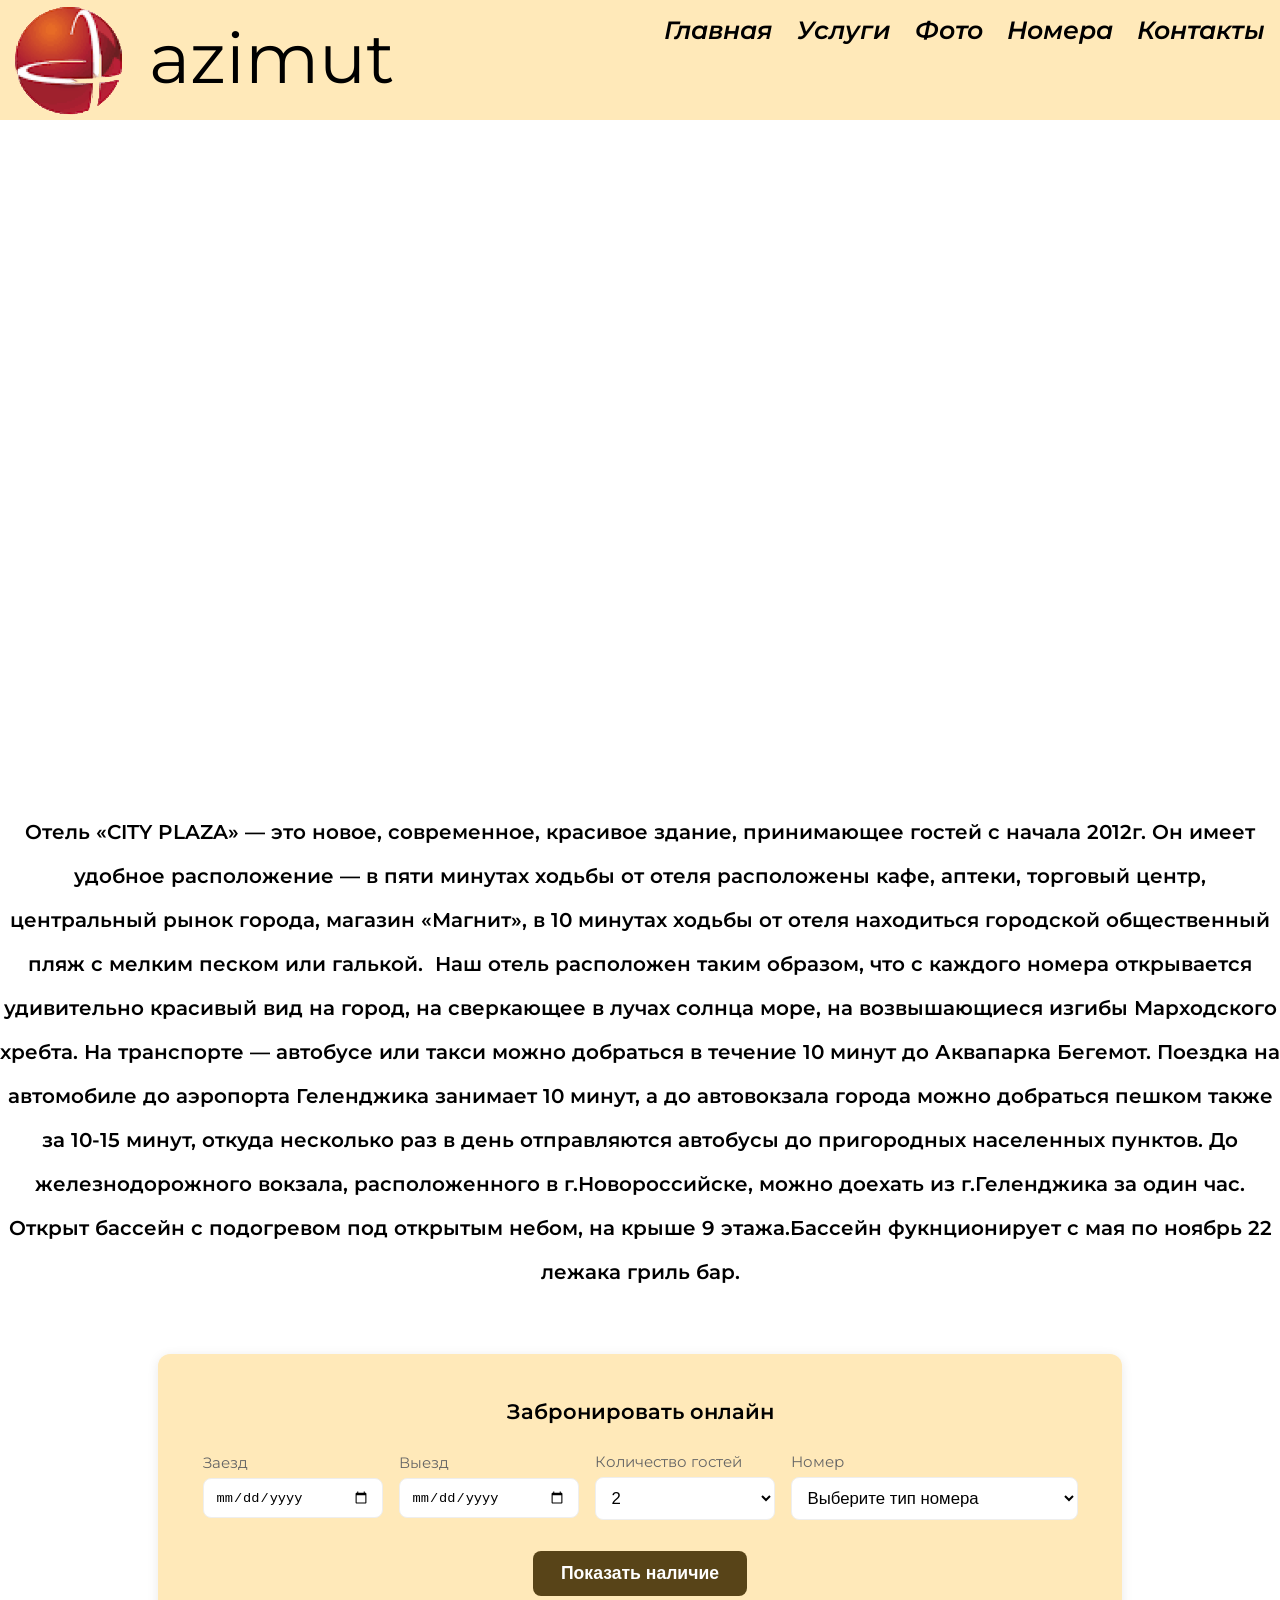
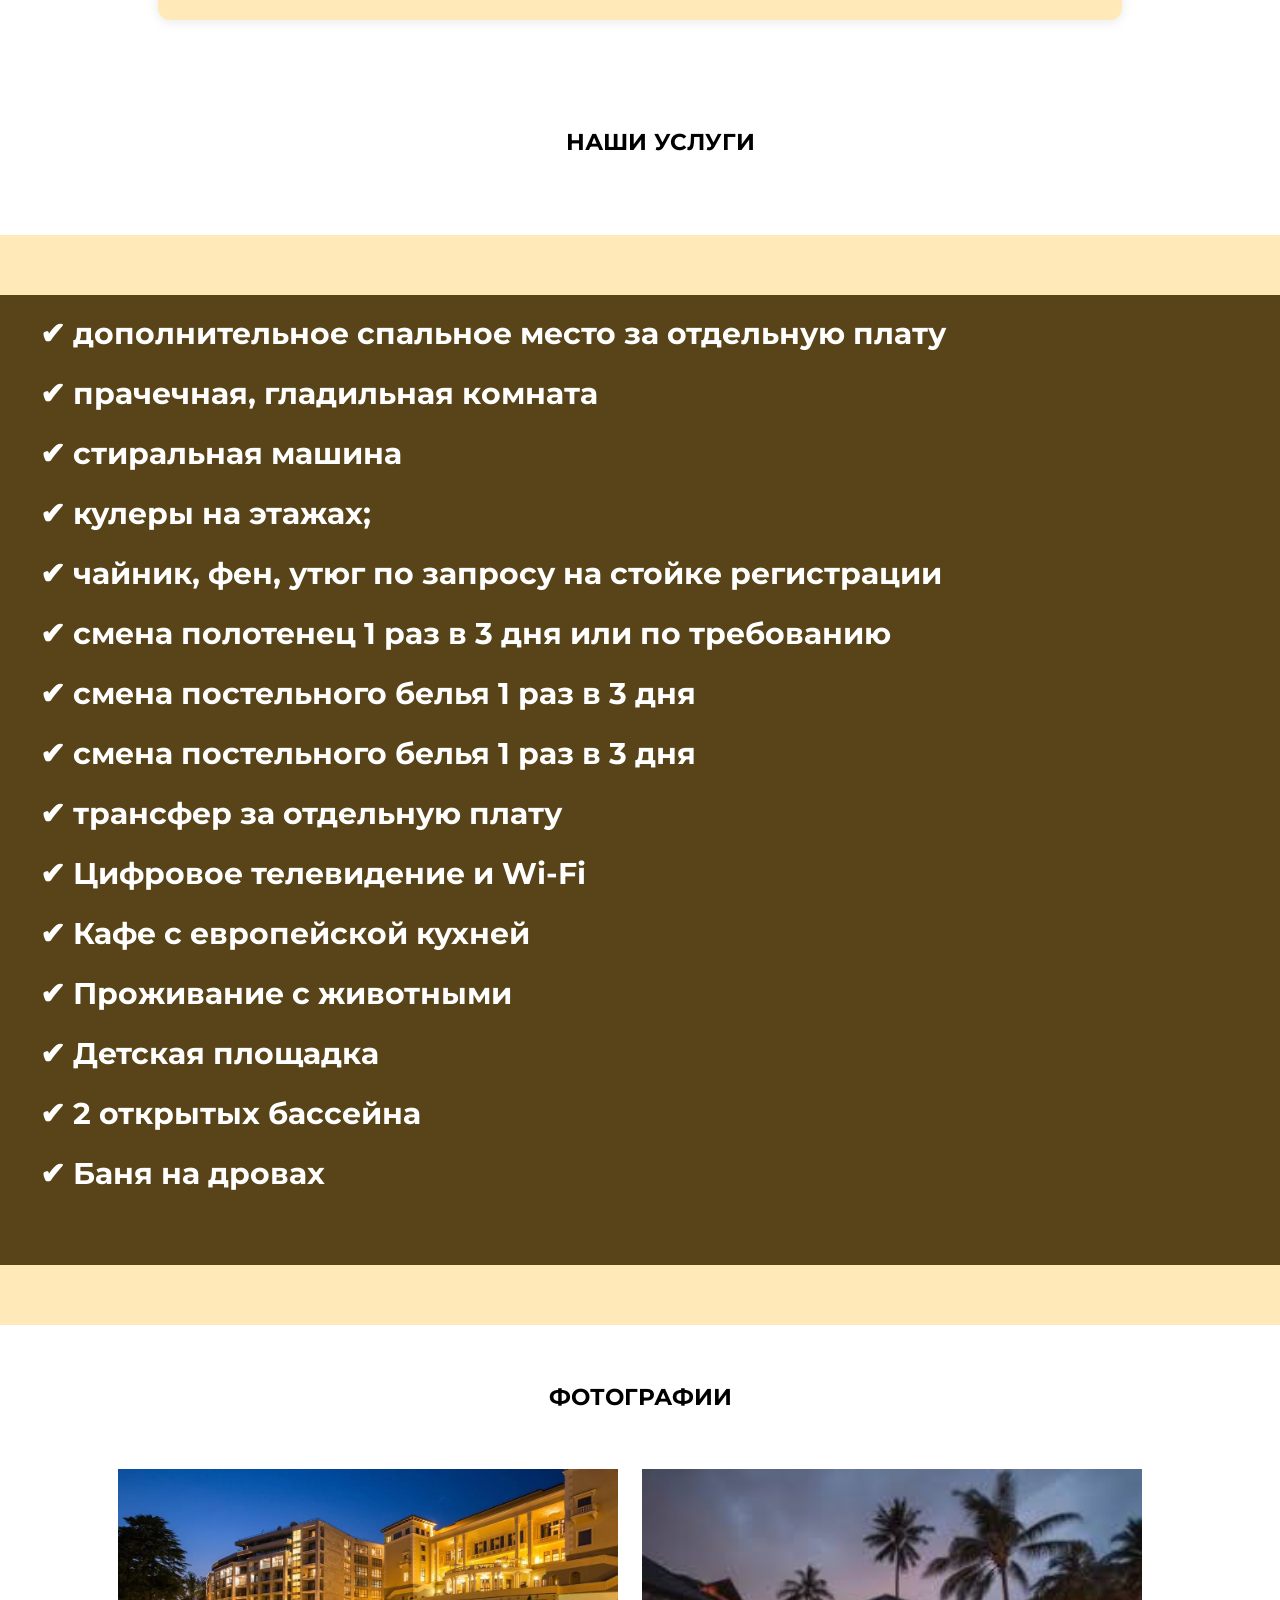
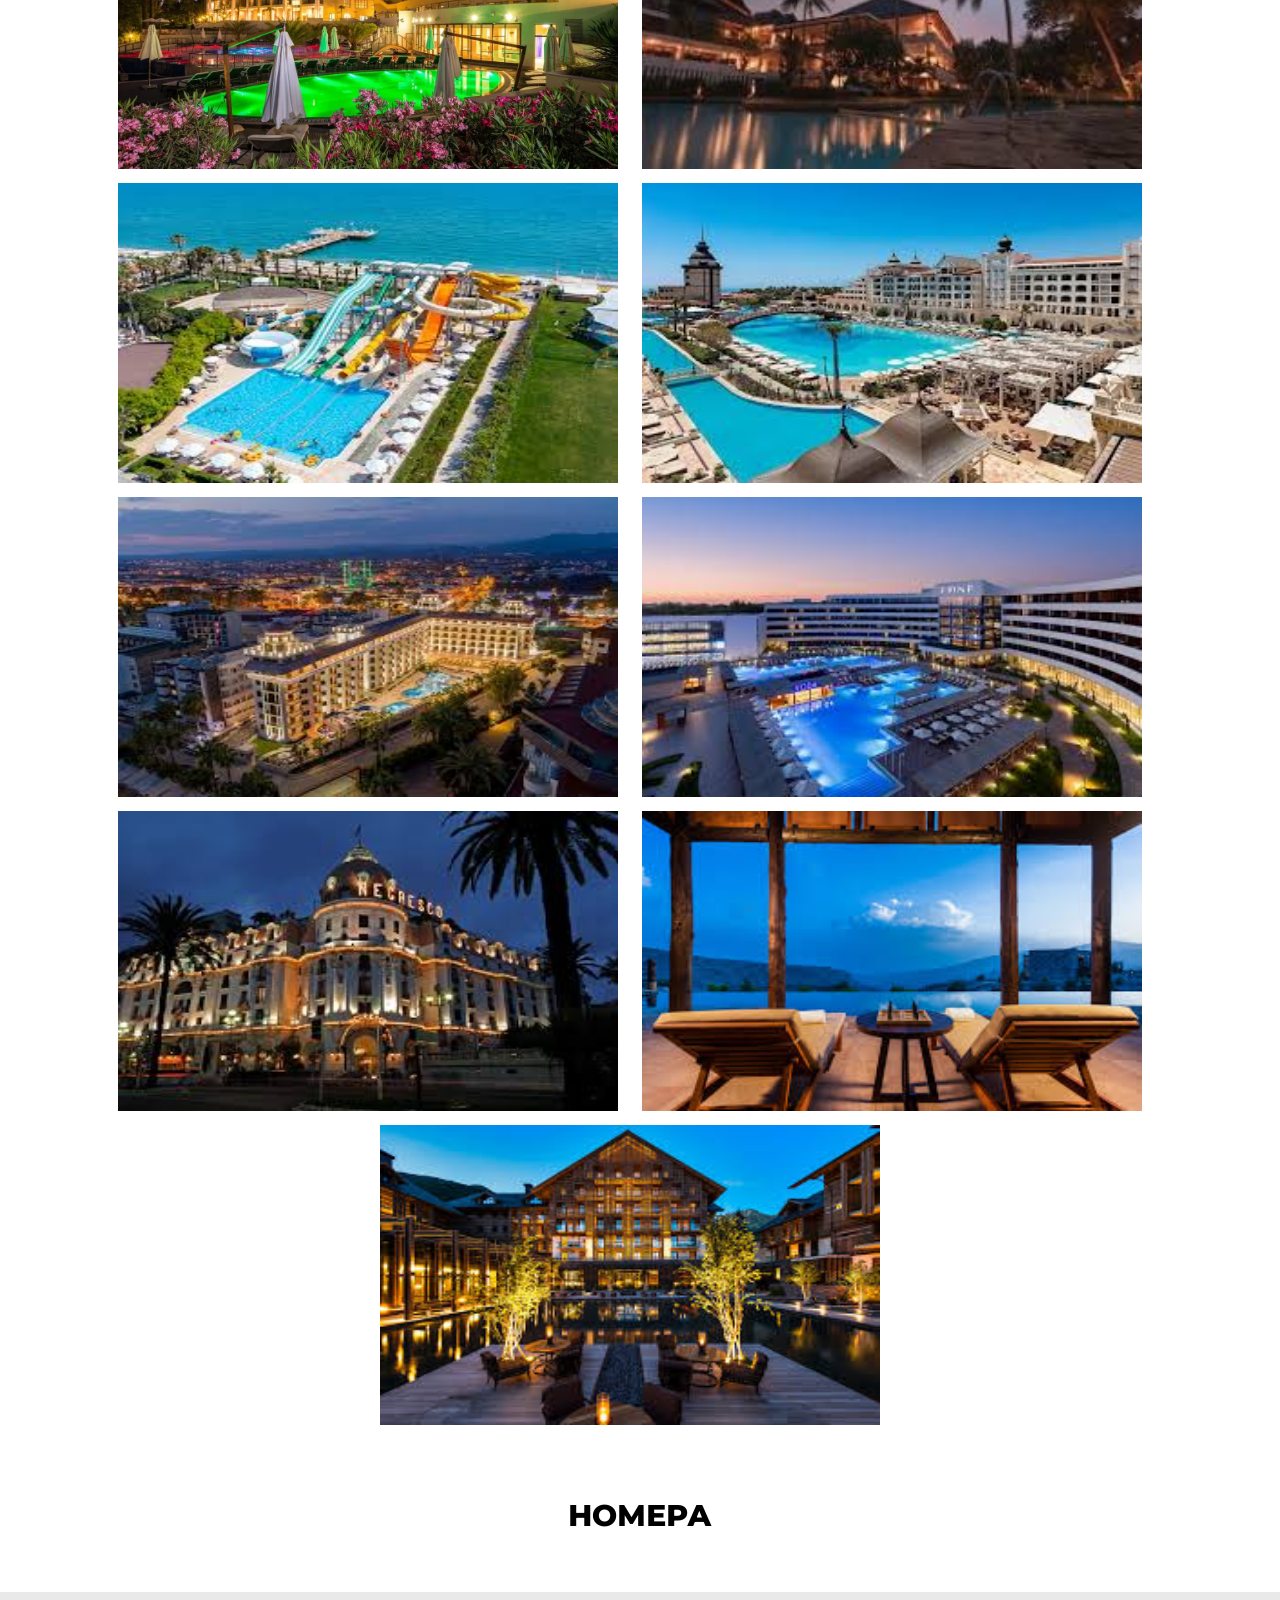
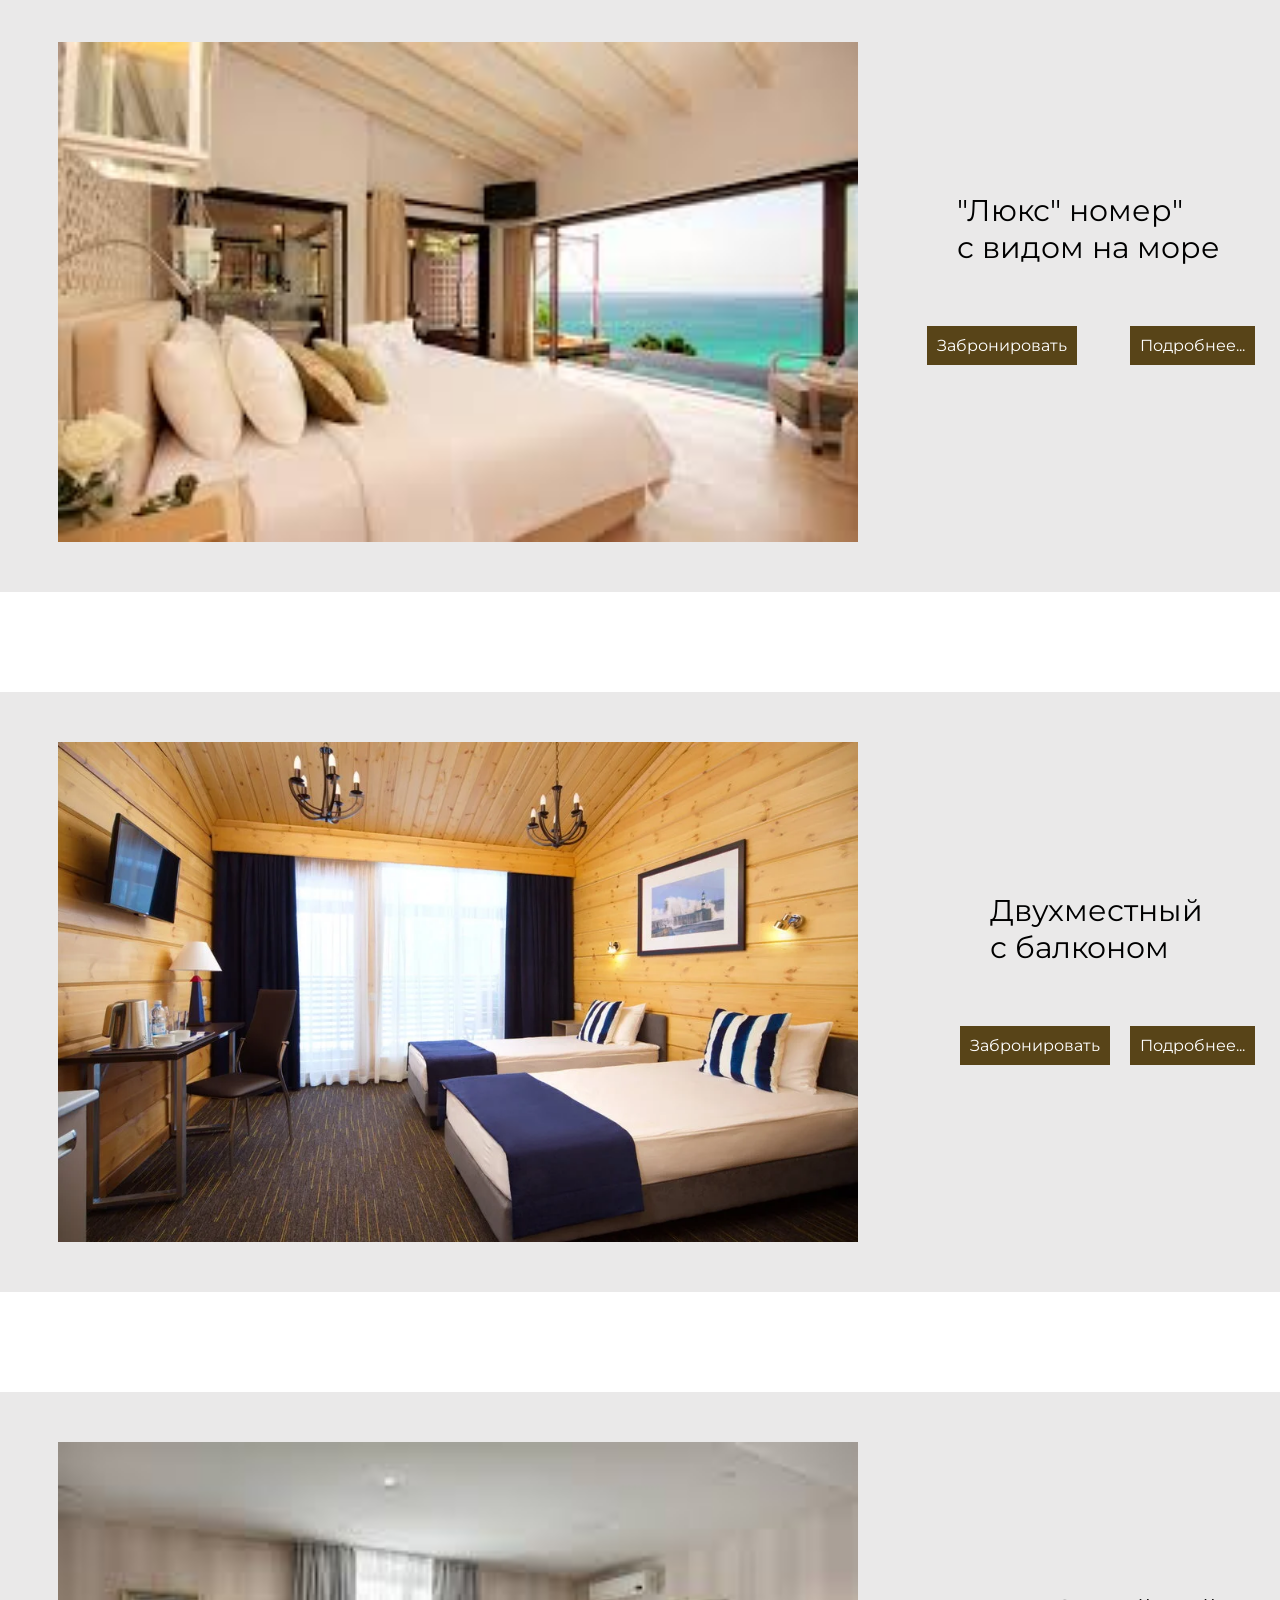
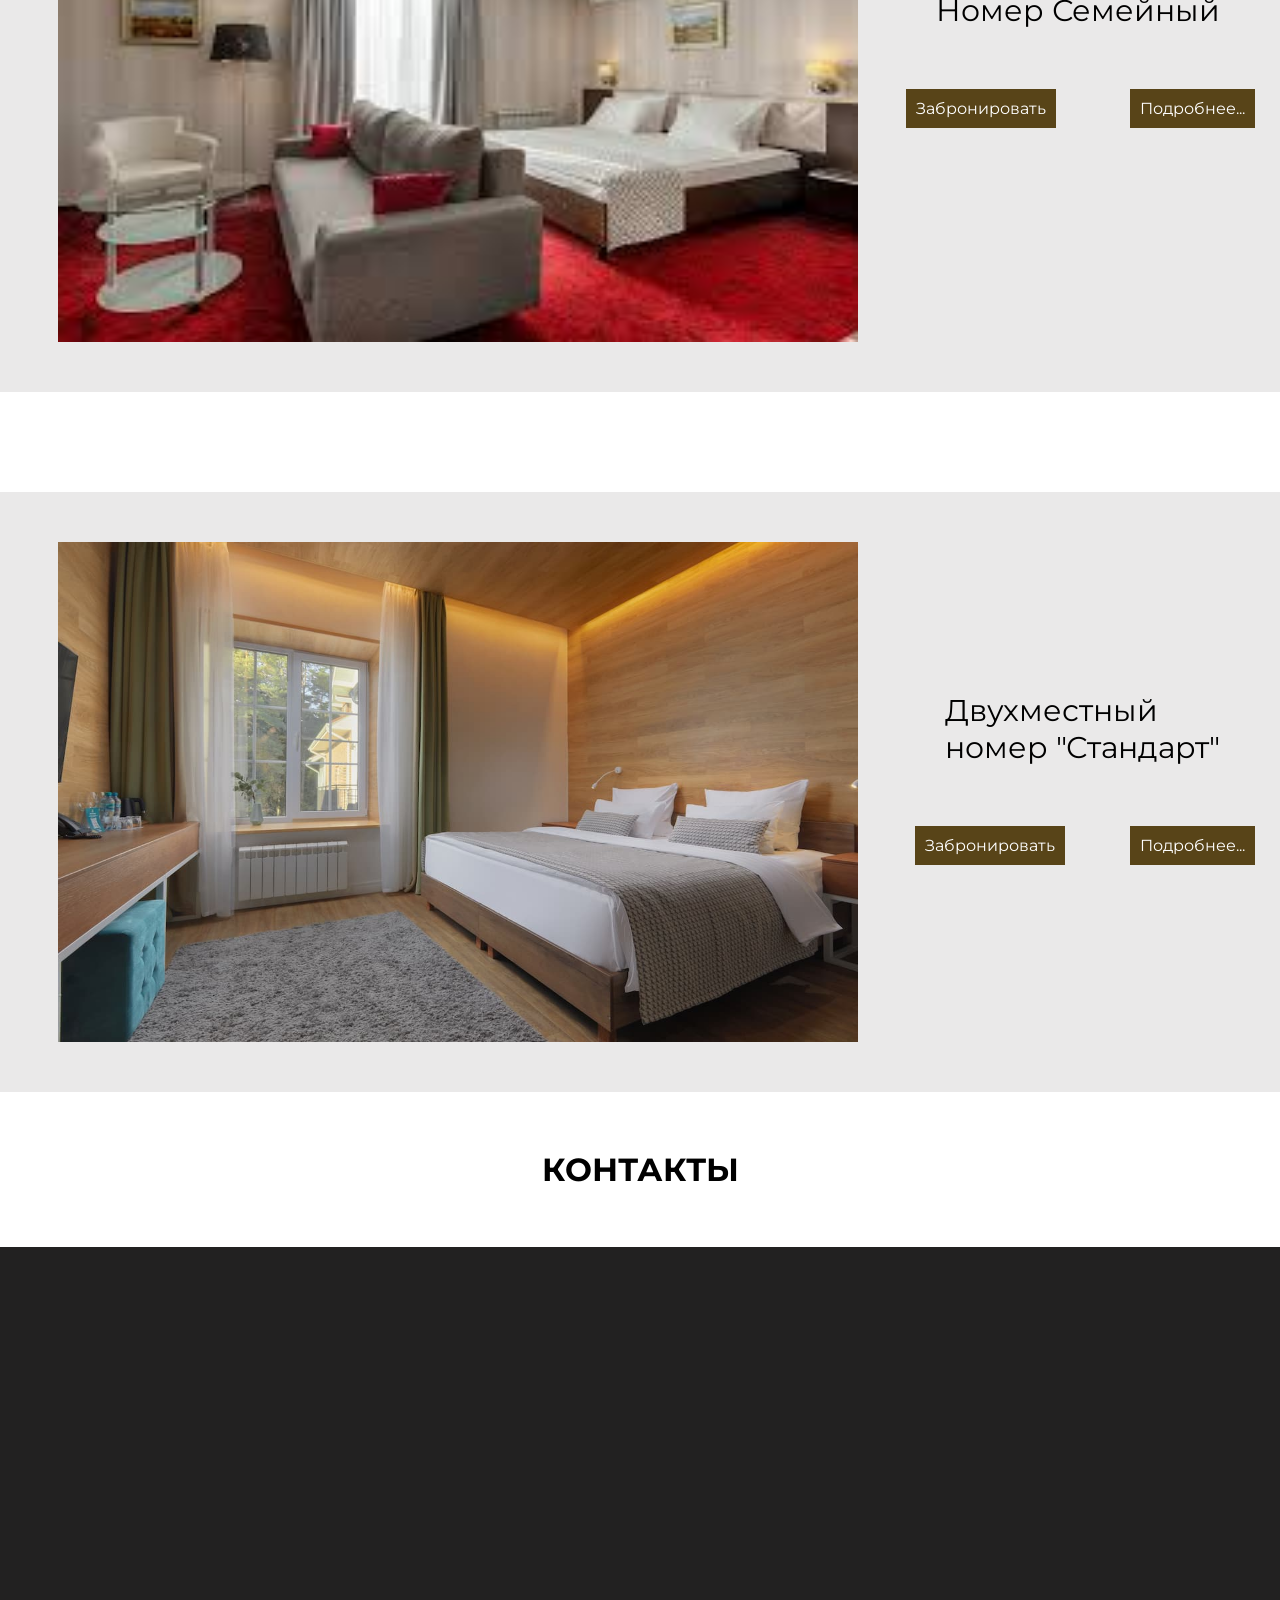
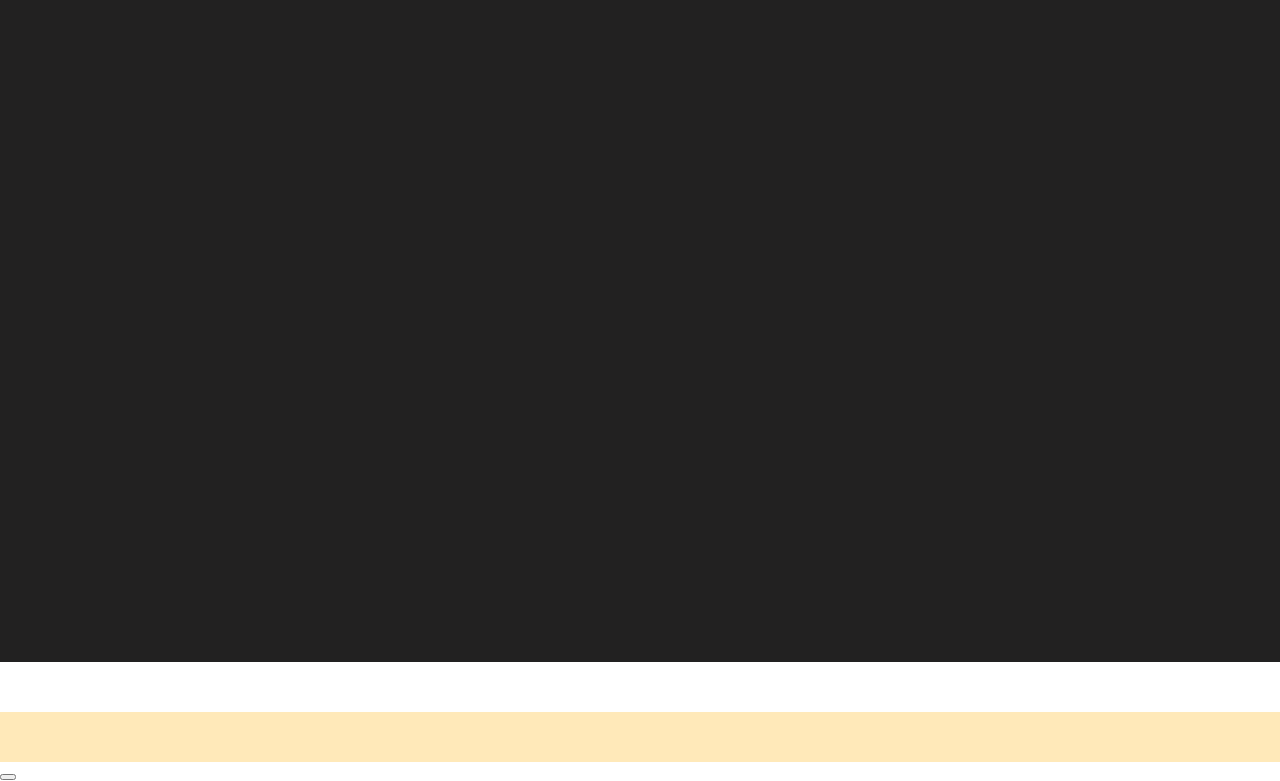
==== commit c95895d0: "Update index.html" ====
--- a/azimut hotel/index.html
+++ b/azimut hotel/index.html
@@ -279,8 +279,8 @@
             </div>
         </section>
         <div class="indentation">
-
-        </div>
-    <script src="script.js"></script> 
+        </div>
+<button id="toTopBtn" title="Наверх">
+<script src="script.js"></script> 
 </body>
-</html>+</html>
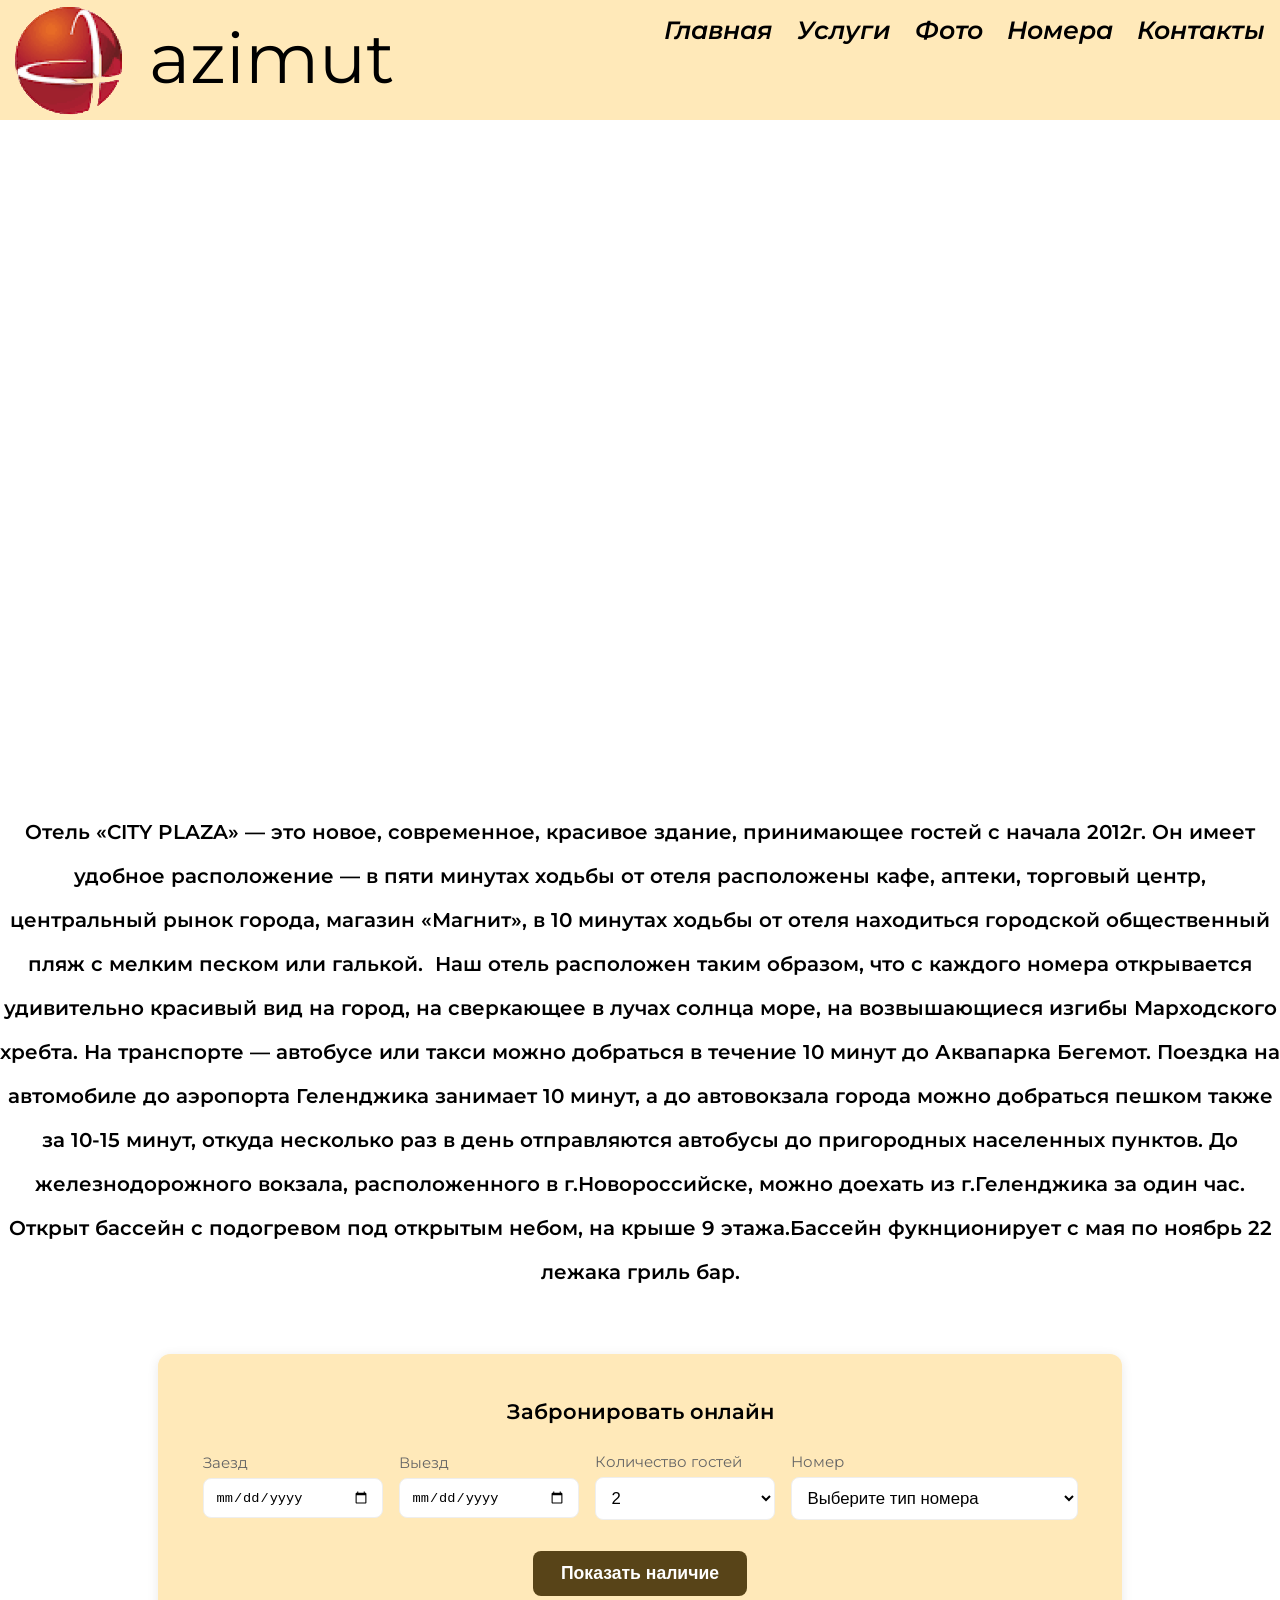
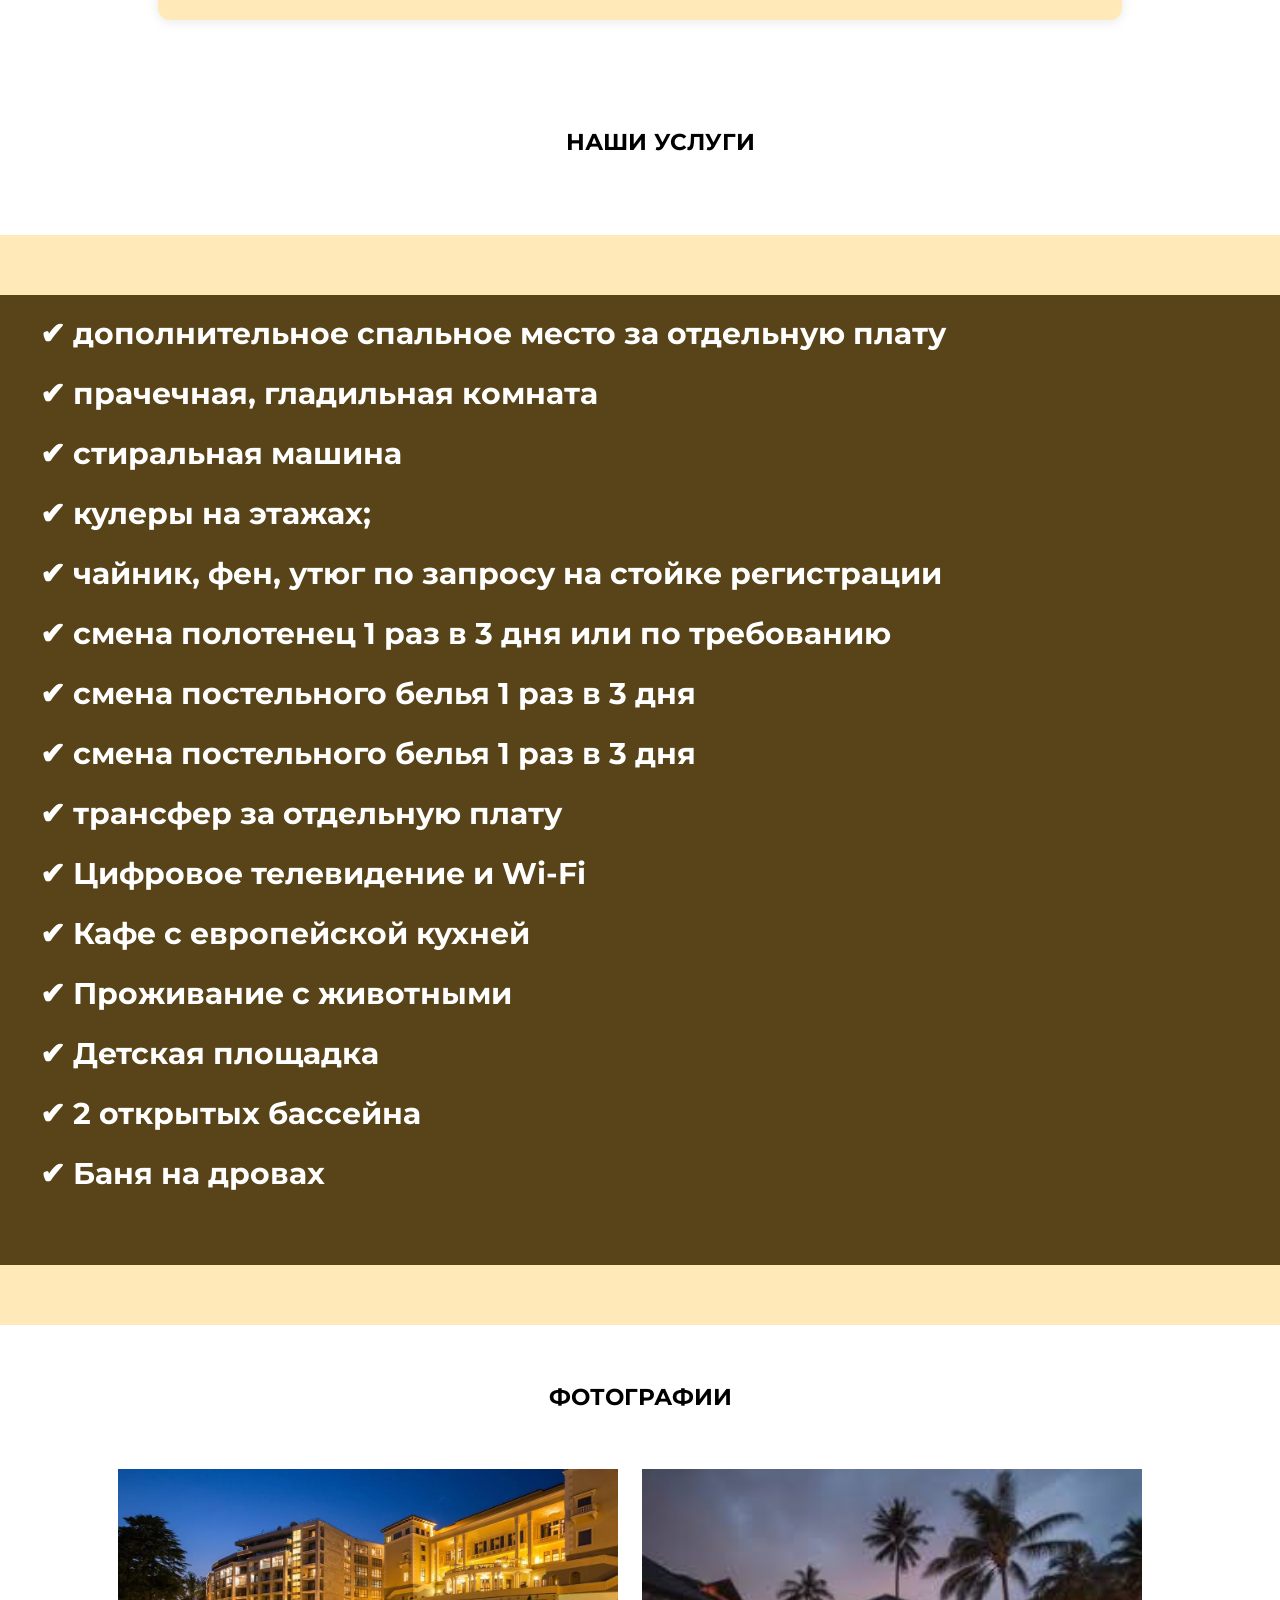
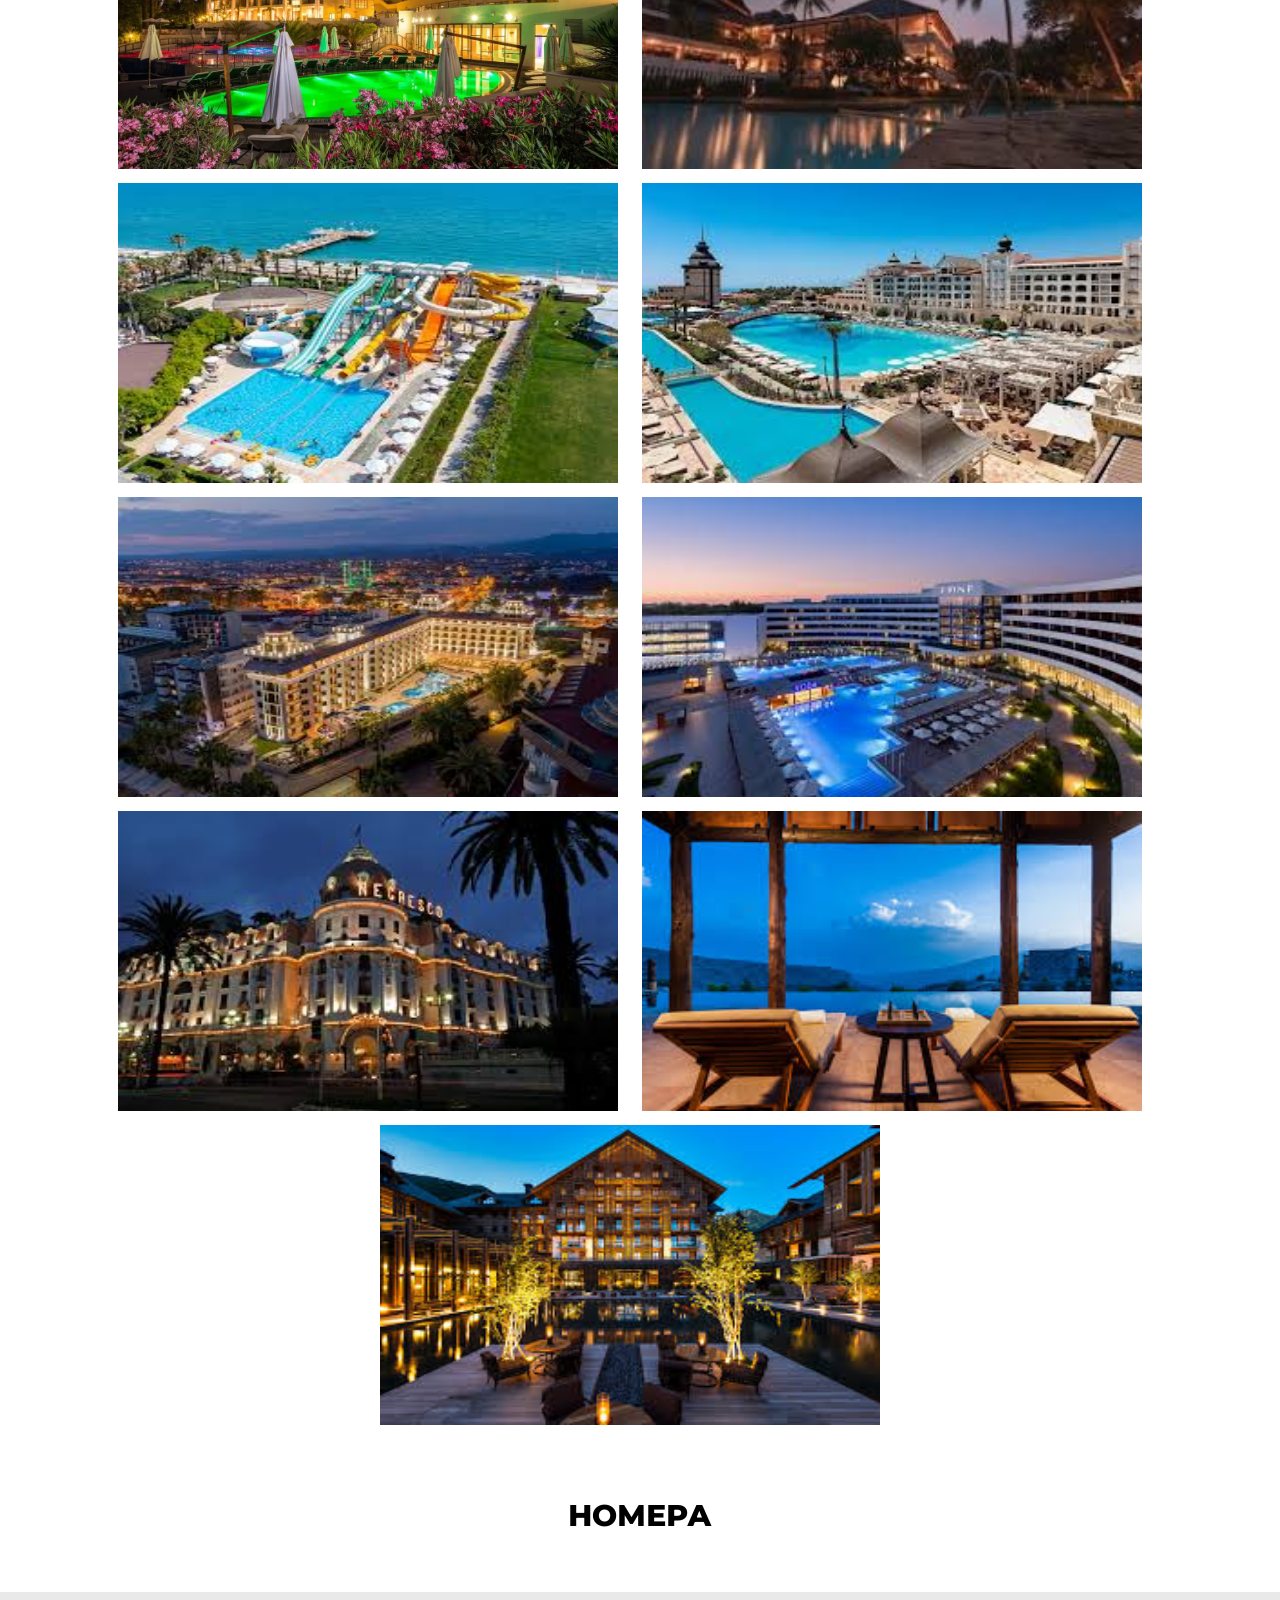
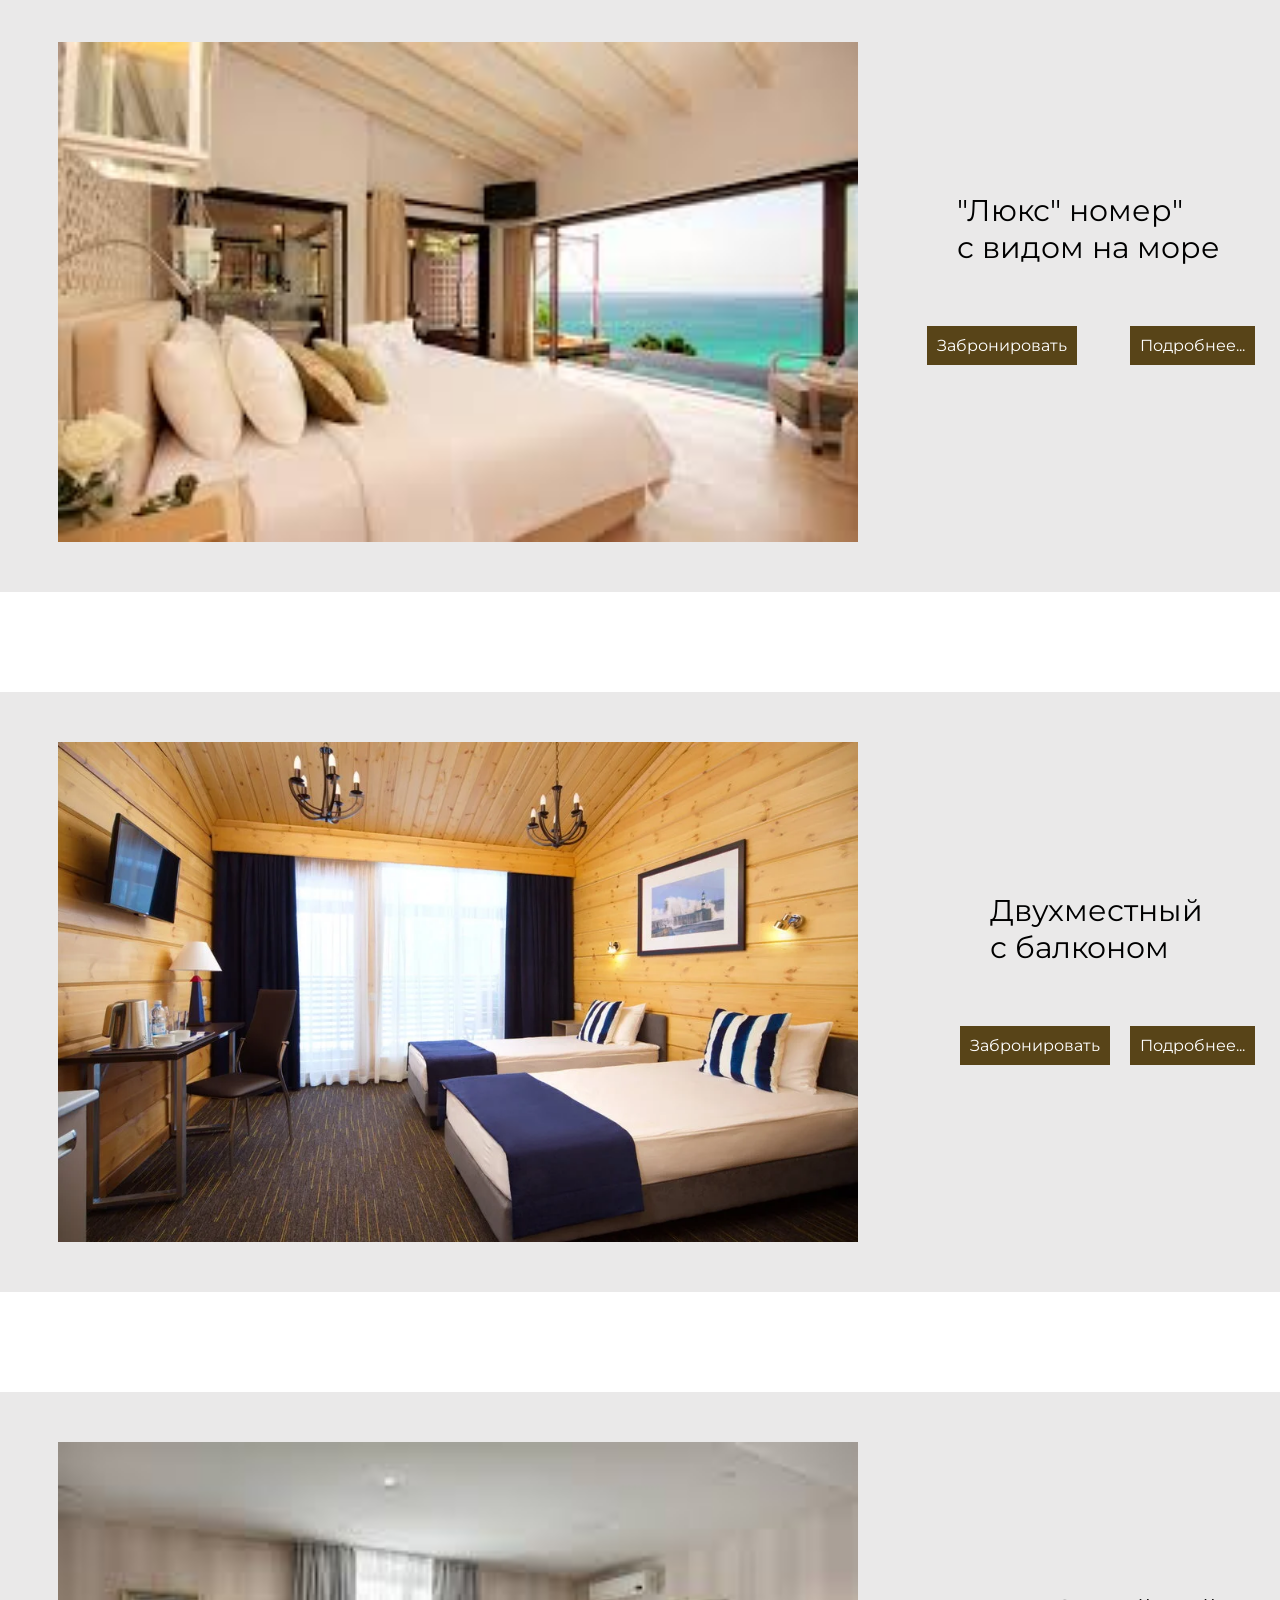
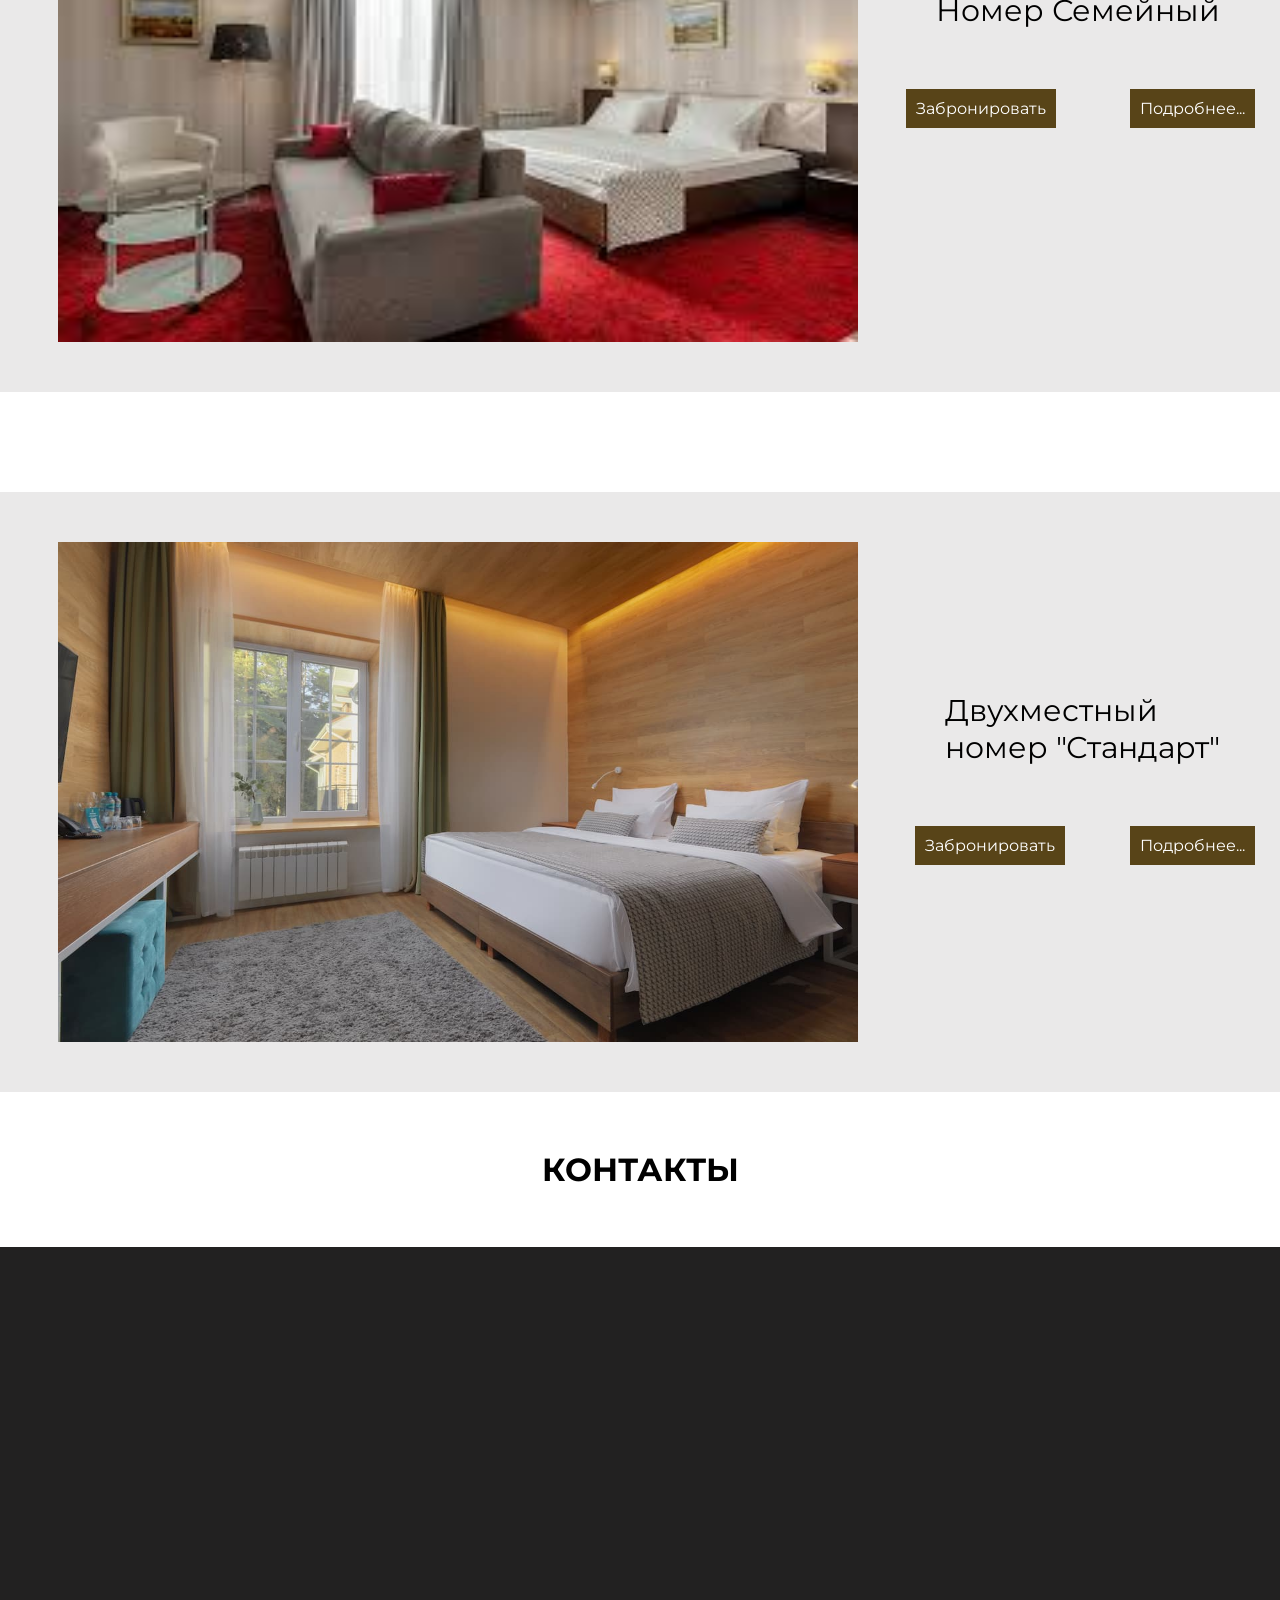
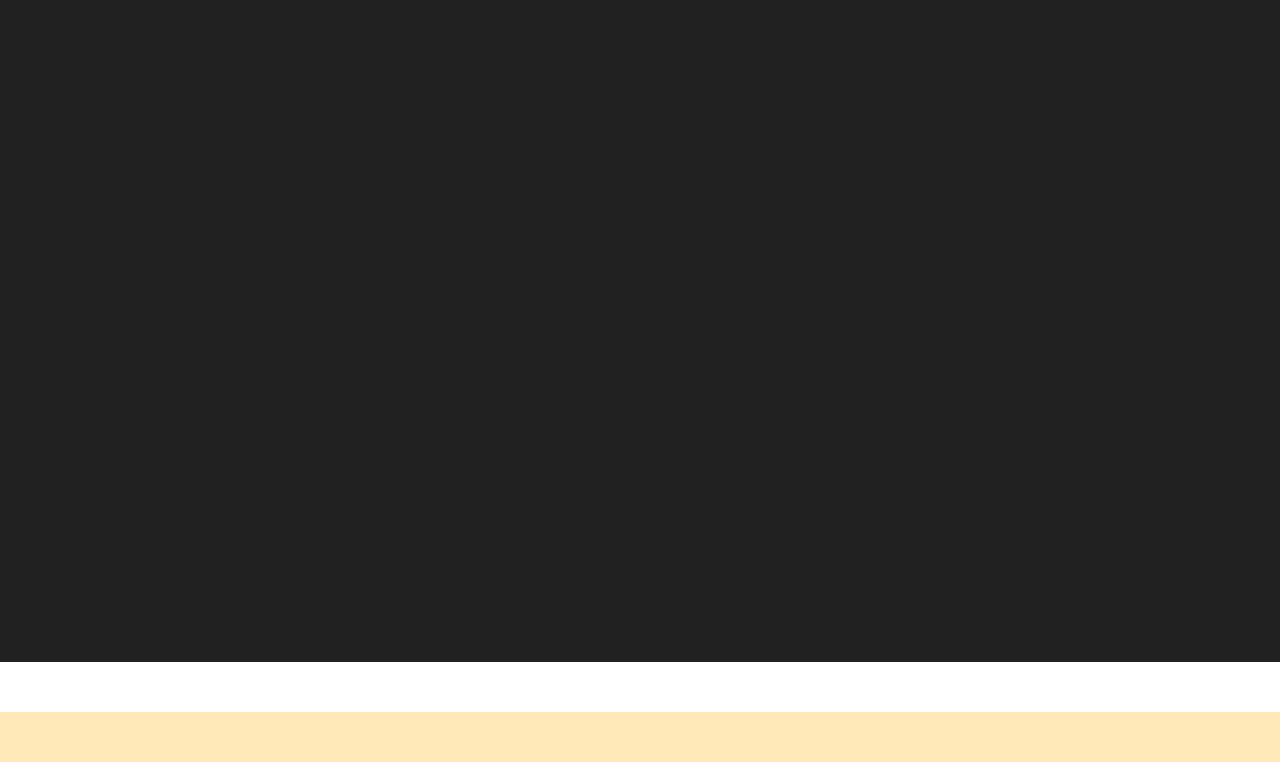
==== commit 6026faef: "Add files via upload" ====
--- a/azimut hotel/index.html
+++ b/azimut hotel/index.html
@@ -5,6 +5,7 @@
     <meta name="viewport" content="width=device-width, initial-scale=1.0">
     <title>AZIMUT HOTELS</title>
     <link rel="stylesheet" href="style.css">
+     <link rel="stylesheet" href="https://cdnjs.cloudflare.com/ajax/libs/font-awesome/6.4.2/css/all.min.css">
 </head>
 <body>
     <header class="header">
@@ -279,8 +280,11 @@
             </div>
         </section>
         <div class="indentation">
-        </div>
-<button id="toTopBtn" title="Наверх">
-<script src="script.js"></script> 
+
+        </div>
+        <button id="toTopBtn" title="Наверх">
+            <i class="fa-regular fa-circle-up"></i>
+        </button>
+    <script src="script.js"></script> 
 </body>
-</html>
+</html>
--- a/azimut hotel/style.css
+++ b/azimut hotel/style.css
@@ -505,15 +505,41 @@
     background-color: #ffe9b9;
 }
 
-
-
-
-
-
-
-
-
-
-
-
-
+#toTopBtn {
+  position: fixed;
+  right: 30px;
+  bottom: 30px;
+  width: 70px;
+  height: 70px;
+  border: none;
+  border-radius: 50%;
+  background: #584418;
+  color: #fff;
+  font-size: 2.7em;
+  cursor: pointer;
+  box-shadow: 0 2px 8px rgba(0,0,0,0.15);
+  display: none;
+  align-items: center;
+  justify-content: center;
+  transition: background 0.2s, opacity 0.2s;
+  opacity: 0.8;
+  z-index: 1000;
+}
+#toTopBtn:hover {
+  background: #b68b3c;
+  opacity: 1;
+}
+#toTopBtn i {
+  pointer-events: none;
+}
+
+
+
+
+
+
+
+
+
+
+
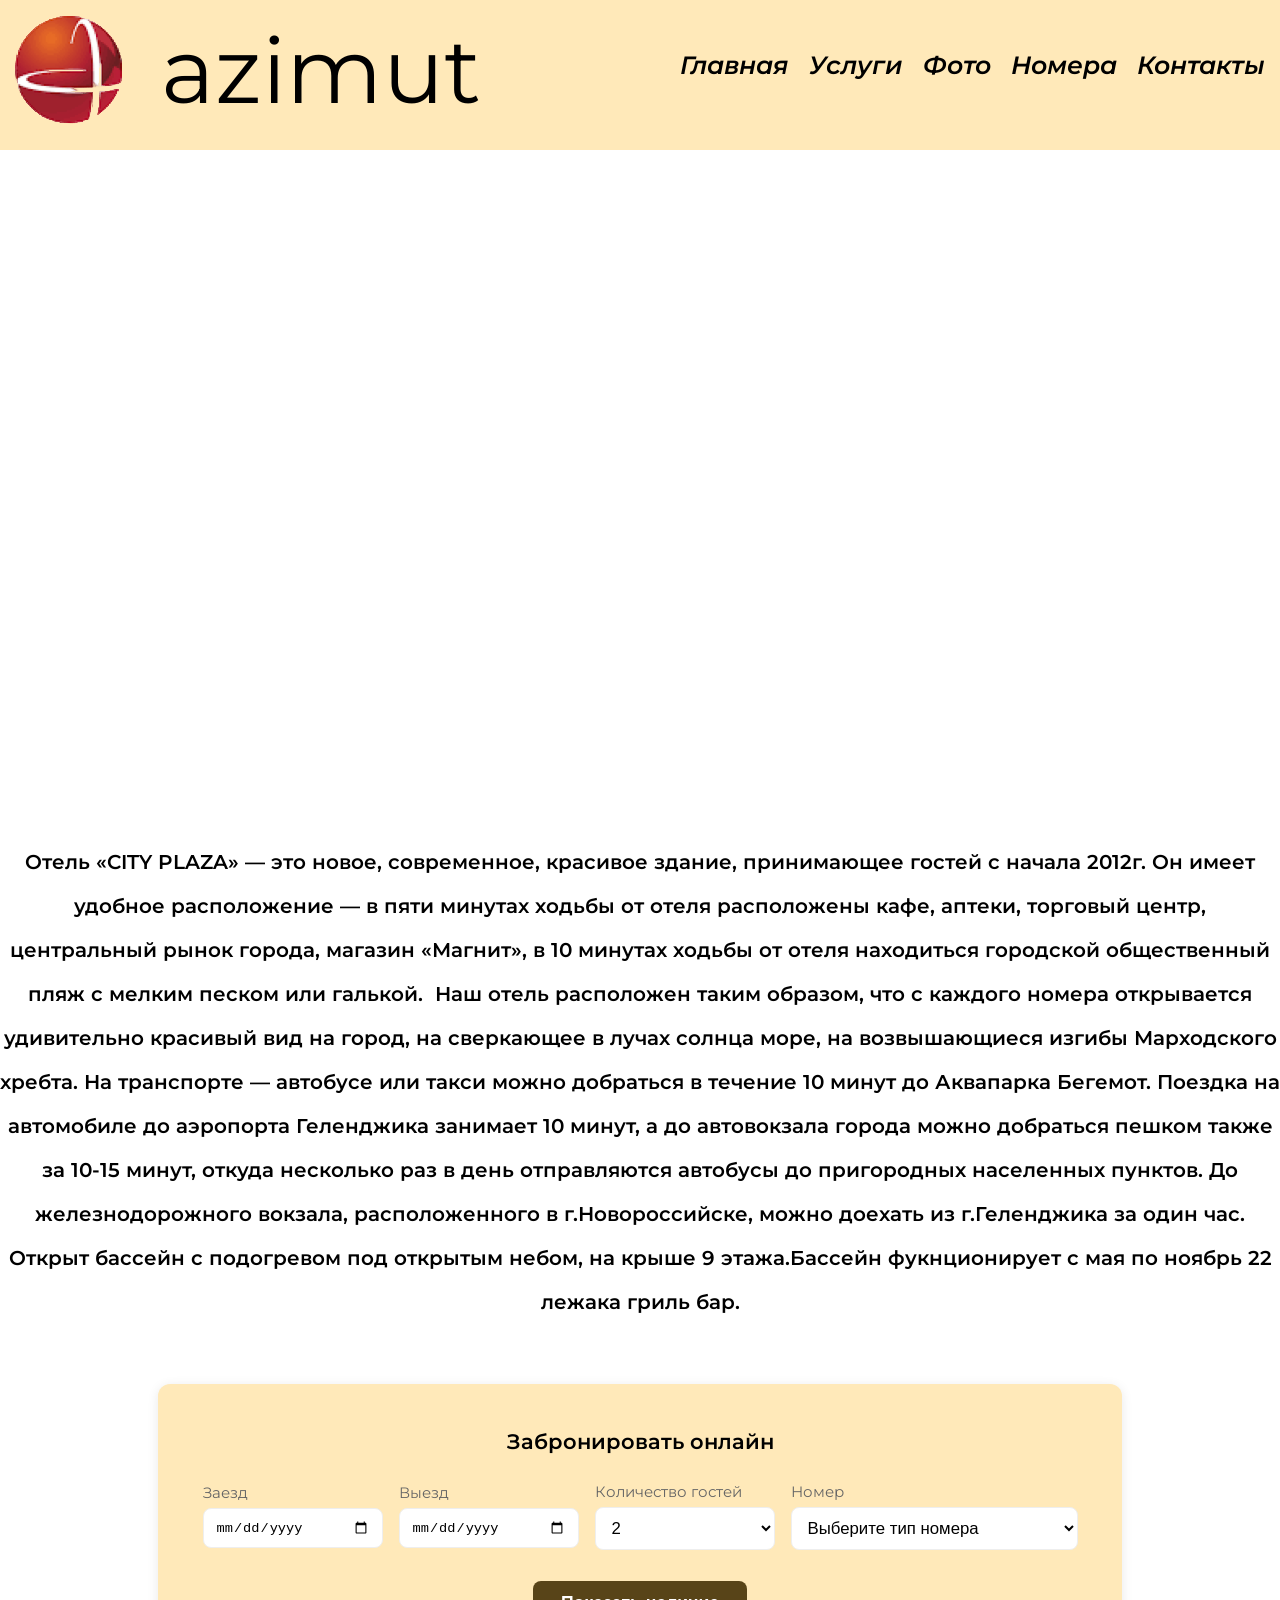
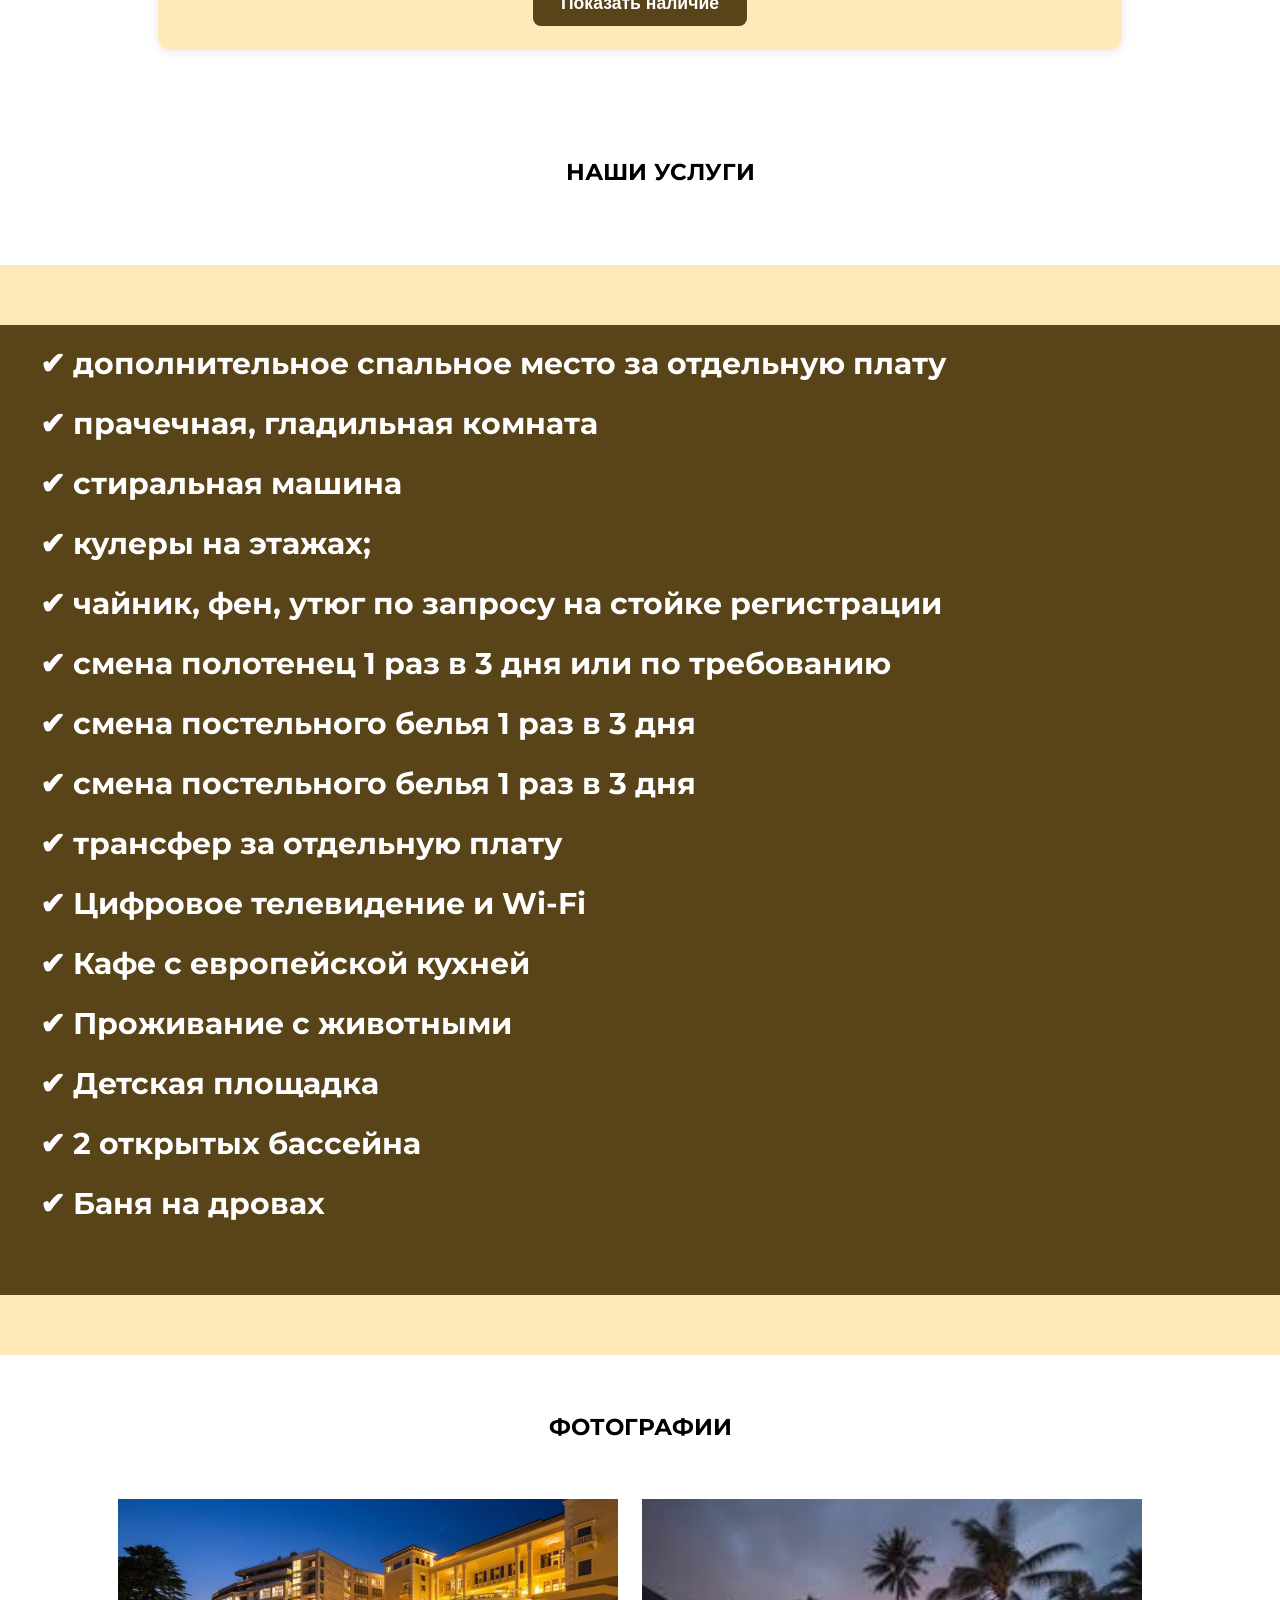
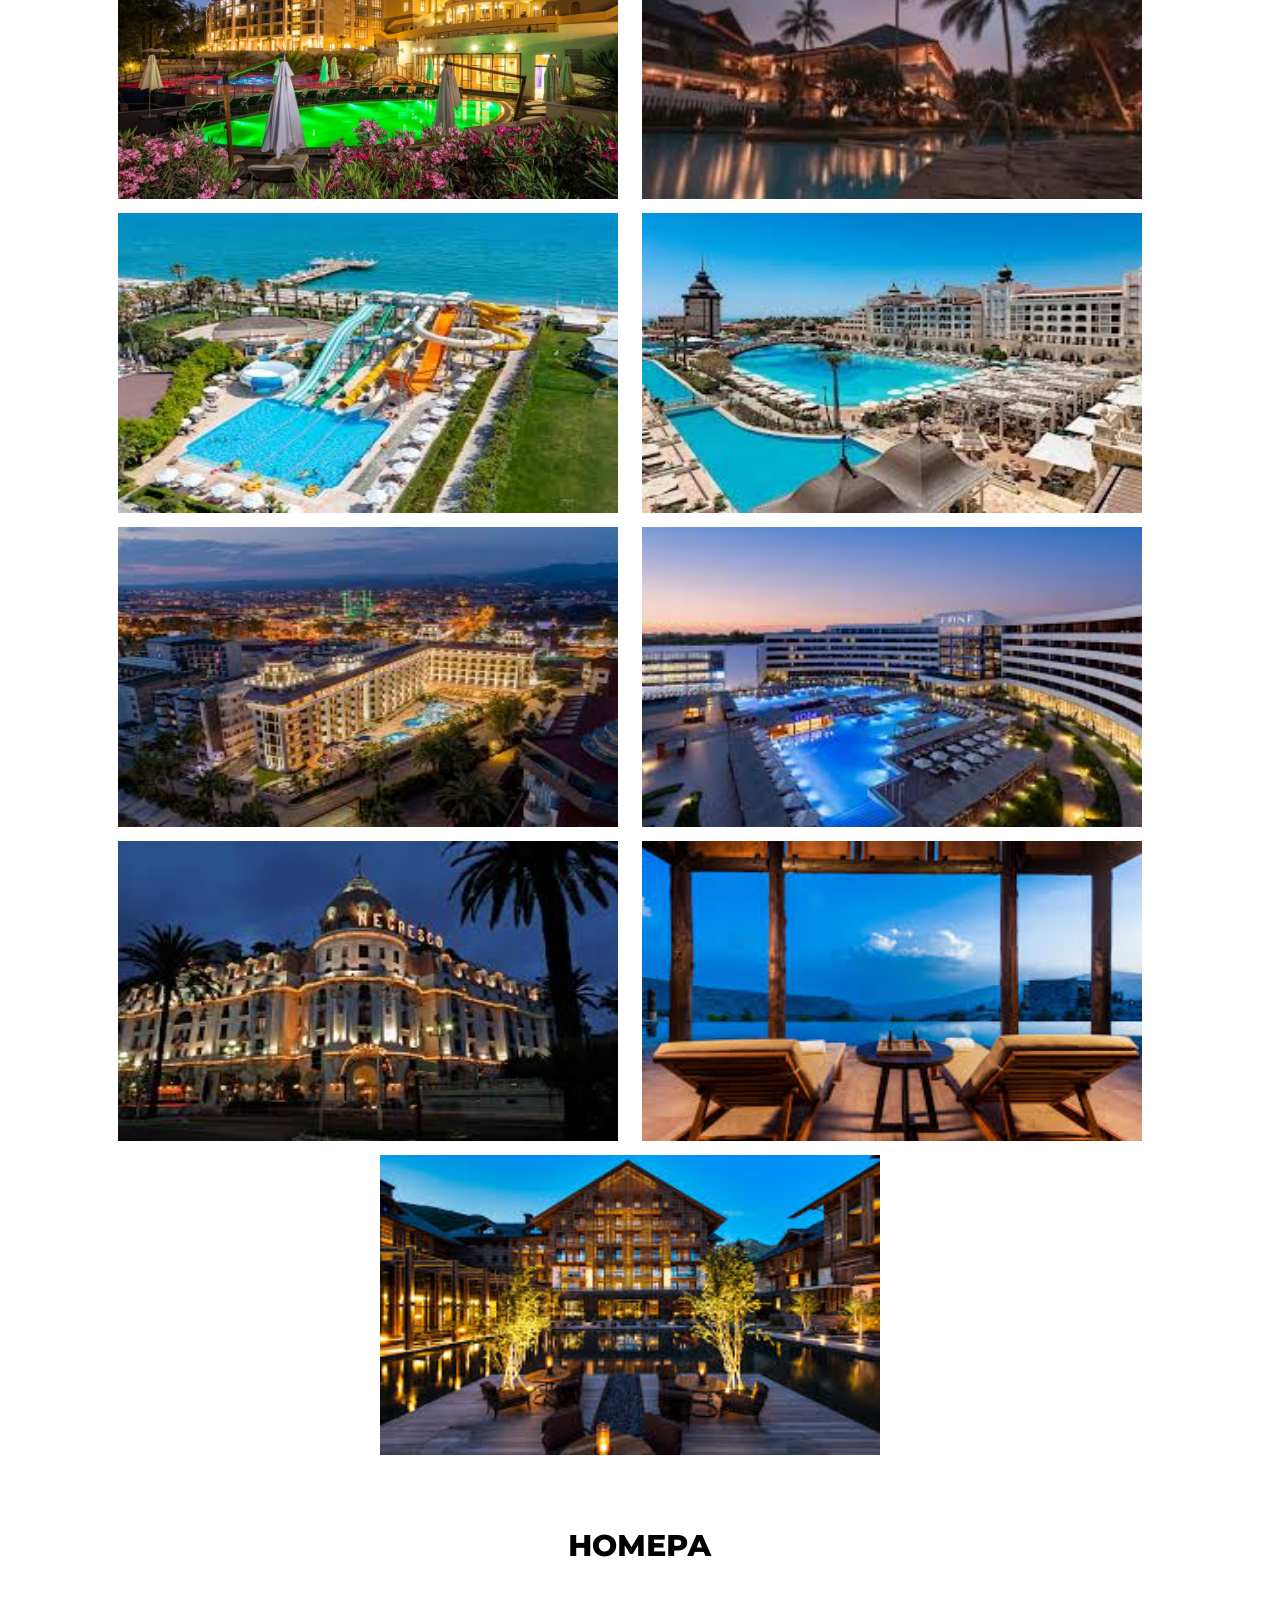
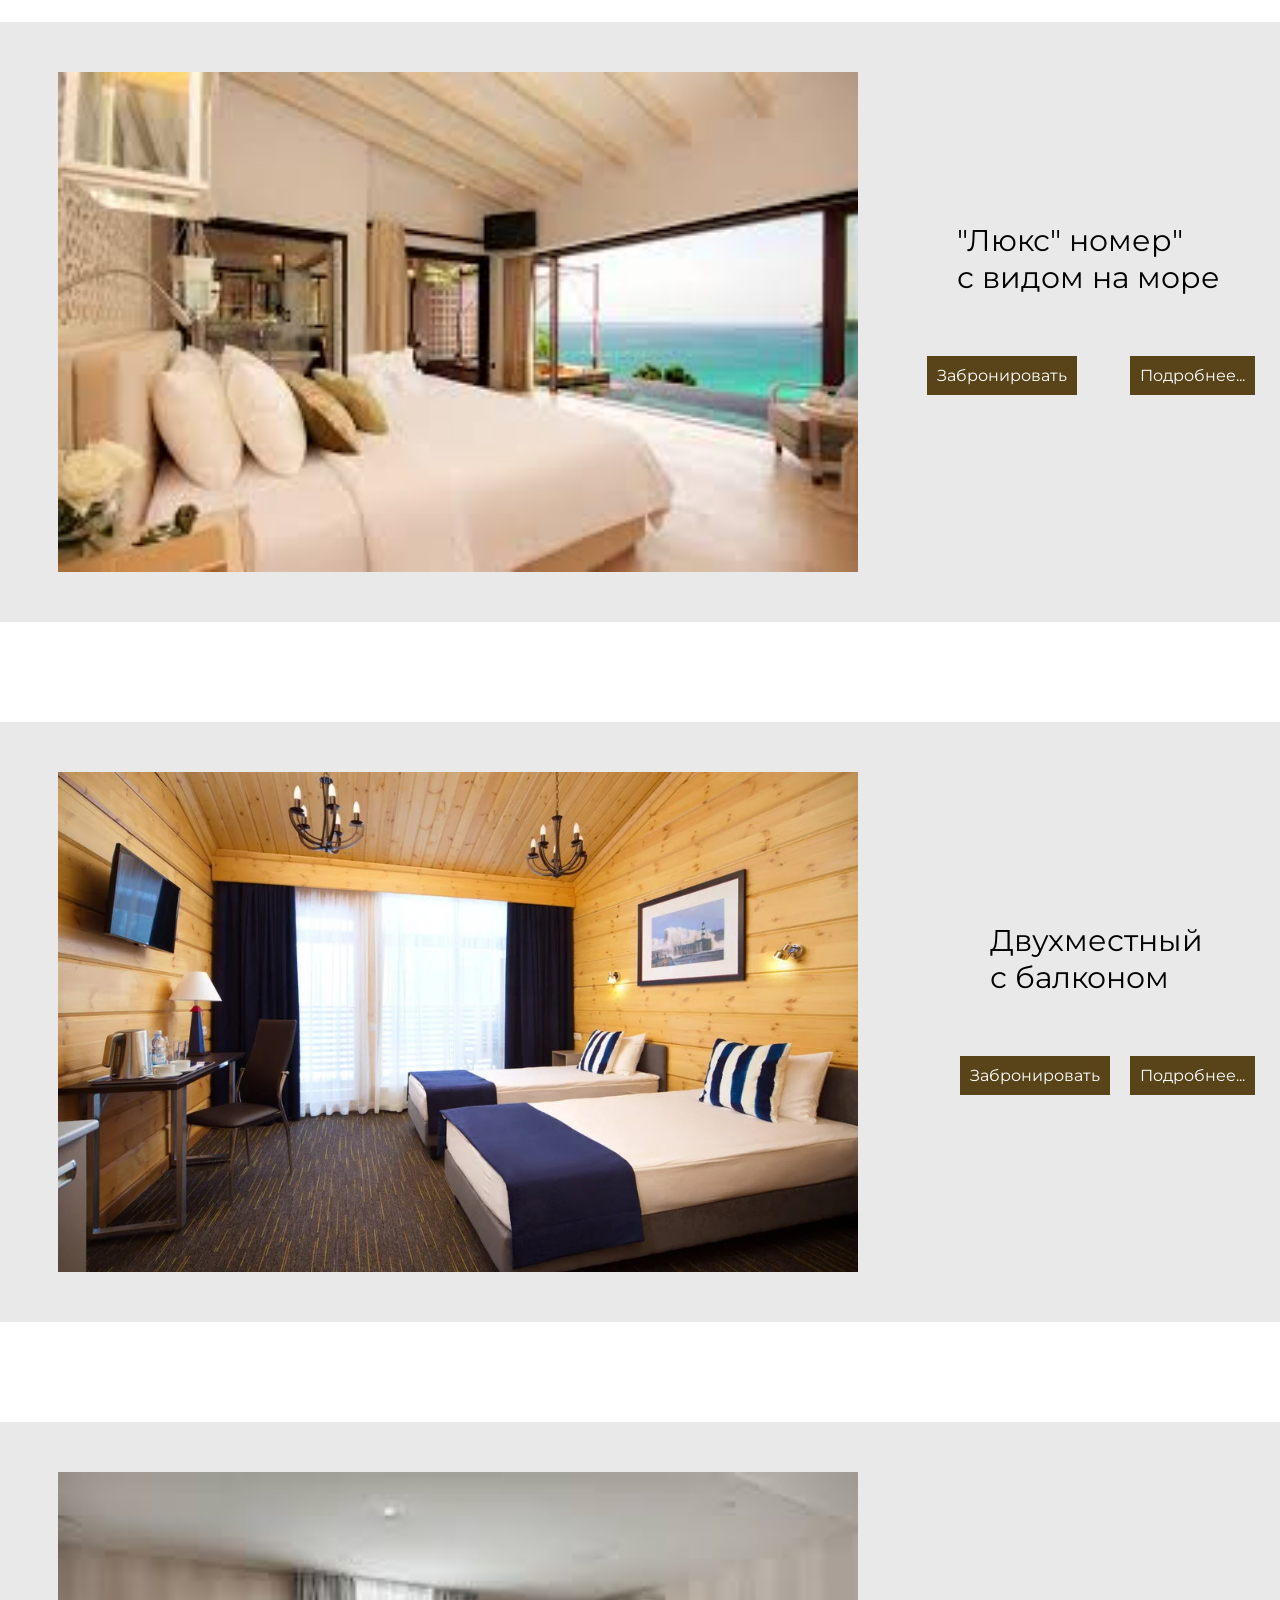
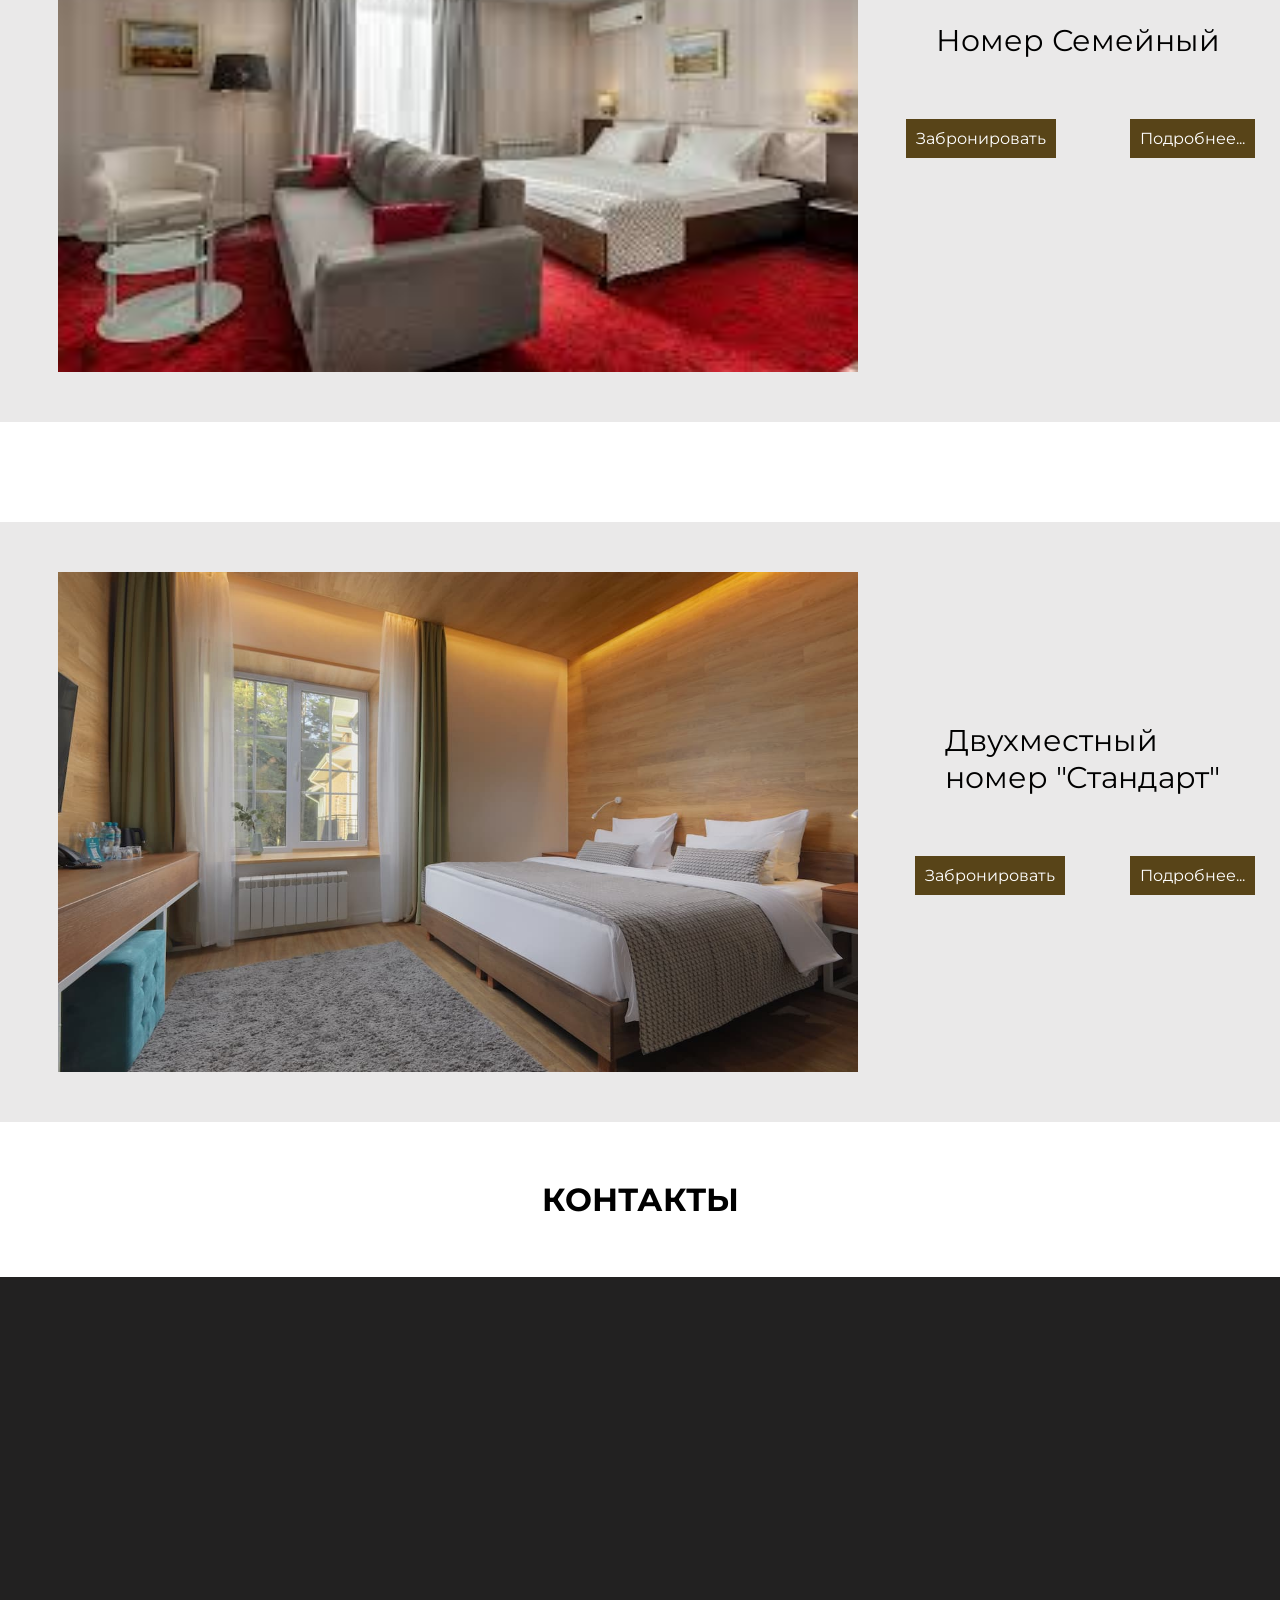
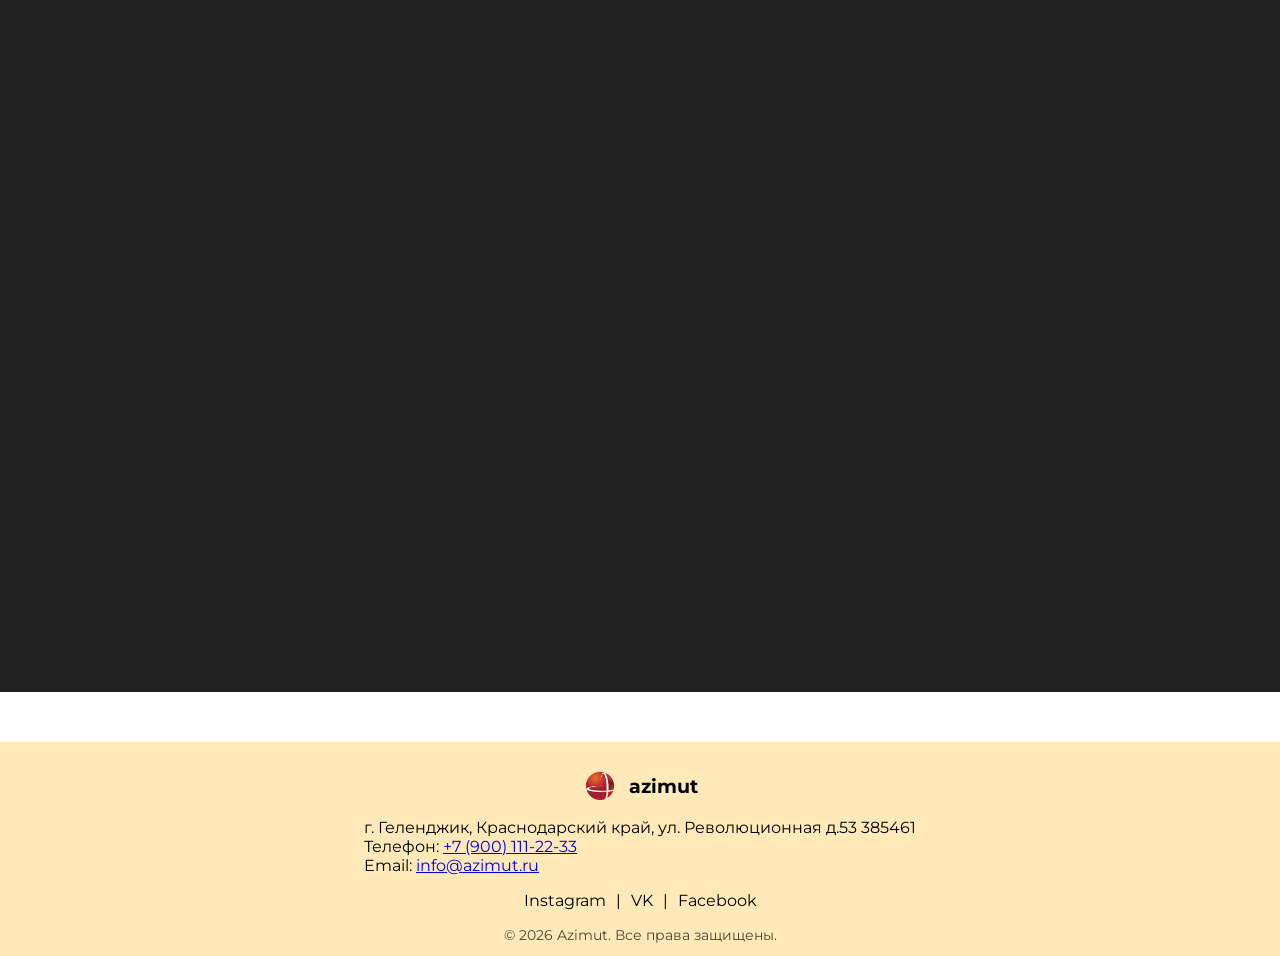
==== commit 0f69b40e: "Add files via upload" ====
--- a/azimut hotel/index.html
+++ b/azimut hotel/index.html
@@ -11,20 +11,25 @@
     <header class="header">
         <div class="container">
             <a href="index.html" class="logo">
-                <img src="images/image 1-no-bg-preview (carve.photos).png" alt="Лого">
-                <p class="logo__title">azimut</p>
+                <img id="img" src="images/image 1-no-bg-preview (carve.photos).png" alt="Лого">
+                <span id="img" class="logo__title">azimut</span>
             </a>
-            <nav class="header__nav">
-                <a href="#home" class="header__link">Главная</a>
-                <a href="#services" class="header__link">Услуги</a>
-                <a href="#photo" class="header__link">Фото</a>
-                <a href="#numbers" class="header__link">Номера</a>
-                <a href="#contacts" class="header__link">Контакты</a>
-            </nav>
-        </div>
+            <div class="burger" id="burgerBtn">
+                <span></span>
+                <span></span>
+                <span></span>
+            </div>
+        <nav class="header__nav" id="navMenu">
+            <a href="#home" class="header__link">Главная</a>
+            <a href="#services" class="header__link">Услуги</a>
+            <a href="#photo" class="header__link">Фото</a>
+            <a href="#numbers" class="header__link">Номера</a>
+            <a href="#contacts" class="header__link">Контакты</a>
+         </nav>
+            
     </header>
     <main>
-         <section id="home" class="desc_video">
+         <section id="home" class="desc_video section">
             <div class="container">
             <video class="video" src="video/1.mp4" alt="" autoplay muted loop>
             </div>  
@@ -40,7 +45,7 @@
 Открыт бассейн с подогревом под открытым небом, на крыше 9 этажа.Бассейн фукнционирует с мая по ноябрь 22 лежака гриль бар.</p>
             </div>
         </div>
-        <div class="booking-bar">
+        <div class="booking-bar section">
         <form id="bookingForm">
             <h3>Забронировать онлайн</h3>
             <div class="booking-fields">
@@ -110,14 +115,14 @@
         </div>
         </div>
         </section>
-        <section id="services" class="services">
+        <section id="services" class="services section">
             <div class="container">
                 <div class="container__text">
                     <h1>НАШИ УСЛУГИ</h1>
                 </div>
             </div>
         </section>
-        <section class="wrapper">
+        <section class="wrapper section">
             <div class="container container_wrapper" >
                 <div class="wrapper_text">
                     <div class="wrapper__desc">
@@ -142,7 +147,7 @@
                 </div>
             </div>
         </section>
-        <section id="photo" class="images">
+        <section id="photo" class="images section">
             <div class="container">
                 <div class="text">
                     <h1>ФОТОГРАФИИ</h1>
@@ -161,7 +166,7 @@
             </div>
         </section>
     </main>
-        <section id="numbers" class="numbers">
+        <section id="numbers" class="numbers section">
             <div class="container">
                 <div class="numbers_title">
                     <h1>НОМЕРА</h1>
@@ -268,10 +273,10 @@
             </div>
             </div>
         </section>
-        <div class="container">
+        <div class="container section">
             <h1>КОНТАКТЫ</h1>
         </div>
-        <section id="contacts" class="contacts">
+        <section id="contacts" class="contacts section">
             <div class="container container__contacts">
                 <div class="container__maps">
                     <iframe src="https://www.google.com/maps/embed?pb=!1m18!1m12!1m3!1d22738.791800785337!2d38.03259245921428!3d44.56942787178459!2m3!1f0!2f0!3f0!3m2!1i1024!2i768!4f13.1!3m3!1m2!1s0x40f2219f5a7c28b3%3A0xf0e4ac7ff56a85bc!2sMetropol%20Grand%20Hotel%20Gelendzhik!5e0!3m2!1sen!2sru!4v1768858178639!5m2!1sen!2sru" width="1600" height="900" style="border:0;" allowfullscreen="" loading="lazy" referrerpolicy="no-referrer-when-downgrade"></iframe>
@@ -279,12 +284,30 @@
                 </div>
             </div>
         </section>
-        <div class="indentation">
-
-        </div>
+        <footer class="footer section">
+        <div class="footer__content">
+            <div class="footer__logo">
+            <img src="images/image 1-no-bg-preview (carve.photos).png" alt="Azimut" style="height:32px;">
+            <span>azimut</span>
+            </div>
+            <div class="footer__contacts">
+            <p>г. Геленджик, Краснодарский край, ул. Революционная д.53 385461</p>
+            <p>Телефон: <a href="tel:+79001112233">+7 (900) 111-22-33</a></p>
+            <p>Email: <a href="mailto:info@azimut.ru">info@azimut.ru</a></p>
+            </div>
+            <div class="footer__links">
+            <a href="#">Instagram</a> | <a href="#">VK</a> | <a href="#">Facebook</a>
+            </div>
+            <div class="footer__copyright">
+            &copy; 2026 Azimut. Все права защищены.
+            </div>
+        </div>
+        </footer>
         <button id="toTopBtn" title="Наверх">
             <i class="fa-regular fa-circle-up"></i>
         </button>
     <script src="script.js"></script> 
+    <script src="//code.jivo.ru/widget/z40t6Gqhfj" async></script>
+
 </body>
 </html>
--- a/azimut hotel/style.css
+++ b/azimut hotel/style.css
@@ -21,9 +21,20 @@
   scroll-behavior: smooth;
 }
 
+.section {
+  opacity: 0;
+  transform: translateY(40px);
+  transition: opacity 0.7s, transform 0.5s;
+}
+
+.section.visible {
+  opacity: 1;
+  transform: translateY(0);
+}
+
 .header {
     background: #ffe9b9;
-    height: 120px;
+    height: 150px;
     margin-bottom: 30px;
     
 }
@@ -32,13 +43,15 @@
     max-width: 1700px;
     display: flex;
     justify-content: space-between;
+    align-items: center;
     margin-left: auto;
     margin-right: auto;
 }
 
 .logo {
     display: flex;
-    align-items: flex-start;
+    align-items: center;
+    gap: 12px;
     width: 70px;
     height: 70px;
     text-decoration: none;
@@ -48,8 +61,16 @@
     transition: opacity 0.5s ease;
     text-align: center;
 }
+
+#img{
+  margin-top: 45px;
+
+}
 .logo__title{
     margin-top: 15px;
+    font-size: 1.3em;
+    display: flex;
+    align-items: center;
 }
 
 .logo:hover{
@@ -58,7 +79,9 @@
 .header__nav {
     word-spacing: 20px;
     margin: 15px;
-}
+    display: flex;
+    gap: 20px;
+  }
 
 .header__link {
     text-decoration: none;
@@ -68,10 +91,187 @@
     color: #000000;
     opacity: 1;
     transition: opacity 0.5s ease;
+    margin-top: 35px;
 }
 .header__link:hover{
     opacity: 0.6;
 }
+
+/* --- Адаптация для планшетов и средних экранов --- */
+@media (max-width: 1100px) {
+  .container {
+    max-width: 95vw;
+    padding: 0 20px;
+    flex-direction: column;
+    align-items: center;
+  }
+  .logo {
+    width: 50px;
+    height: 50px;
+    font-size: 50px;
+    margin-bottom: 12px;
+    justify-content: center
+  }
+  .header_nav {
+    margin: 8px 0;
+    word-spacing: 8px;
+    text-align: center;
+    justify-content: center
+  }
+  .header_link {
+    font-size: 18px;
+    padding: 8px 4px;
+    display: inline-block;
+  }
+}
+
+@media (max-width: 900px) {
+  .container {
+    flex-direction: column;
+    align-items: center;
+    padding: 12px 8px;
+  }
+  .logo {
+    margin-bottom: 10px;
+    justify-content: center
+  }
+  .header_nav {
+    gap: 12px;
+    margin-bottom: 8px;
+    justify-content: center
+  }
+  .header_link {
+    font-size: 1.1em;
+    padding: 4px 6px;
+  }
+  .header {
+    height: auto;
+    padding: 14px 0;
+  }
+}
+
+/* --- Адаптация для мобильных устройств --- */
+@media (max-width: 700px) {
+  .header {
+    height: auto;
+    padding: 12px 0;
+    margin-bottom: 18px;
+  }
+  .container {
+    flex-direction: column;
+    align-items: center;
+    padding: 0 8px;
+  }
+  .logo {
+    margin-bottom: 8px;
+    width: 36px;
+    height: 36px;
+    font-size: 36px;
+    justify-content: center
+  }
+  .logo__title {
+    margin-top: 8px;
+    font-size: 1em;
+  }
+  .header_nav {
+    margin: 8px 0;
+    word-spacing: 4px;
+    text-align: center;
+    justify-content: center
+  }
+  .header_link {
+    font-size: 16px;
+    padding: 6px 4px;
+    display: inline-block;
+  }
+}
+
+/* --- Адаптация для очень маленьких экранов --- */
+@media (max-width: 400px) {
+  .logo {
+    width: 24px;
+    height: 24px;
+    font-size: 24px;
+    justify-content: center
+  }
+  .header_link {
+    font-size: 13px;
+    padding: 4px 2px;
+  }
+}
+
+/* Бургер скрыт на больших экранах */
+.burger {
+  display: none;
+  flex-direction: column;
+  gap: 4px;
+  cursor: pointer;
+  margin-top: 8px;
+}
+.burger span {
+  display: block;
+  width: 28px;
+  height: 4px;
+  background: #000;
+  border-radius: 2px;
+}
+
+
+.header__nav {
+  gap: 20px;
+  top: 100%;
+}
+
+/* Адаптация для мобильных */
+@media (max-width: 615px) {
+  .container {
+    display: flex;
+    flex-direction: row;
+    align-items: center;
+    justify-content: space-between;
+    padding: 0 12px;
+  }
+  .logo {
+    justify-content: start;
+    width: 100%;
+  }
+
+  #img{
+      height: 50px;
+      margin-top: 5px;
+  }
+  .header__nav {
+    display: none !important;
+    max-height: 0;
+    opacity: 0;
+    overflow: hidden;
+    flex-direction: column;
+    gap: 12px;
+    background: #ffe9b9;
+    position: absolute;
+    top: 60px;
+    left: 0;
+    right: 0;
+    z-index: 100;
+    padding: 0 0;
+    text-align: center;
+    border: none;
+  }
+  .header__nav.open {
+    max-height: 700px;
+    opacity: 1;
+    padding: 12px 0;
+    display: flex !important;
+    flex-direction: column !important;
+    gap: 12px;
+  }
+  .burger {
+    display: flex !important;
+    margin-top: 2px;
+  }
+}
+
+
 
 
 .desc_video .container .video{
@@ -360,6 +560,69 @@
 
 
 
+@media (max-width: 1200px) {
+  .wrapper .wrapper_text {
+    width: 95vw;
+    height: auto;
+    padding: 24px 8px;
+  }
+  .wrapper .wrapper_text .wrapper__desc {
+    width: 90vw;
+    height: auto;
+    margin-top: 32px;
+    padding: 16px 8px;
+  }
+}
+
+
+@media (max-width: 700px) {
+  .container__text {
+    font-size: 13px;
+    line-height: 1.5;
+    margin: 8px 8px 24px 8px;
+    padding: 8px;
+    background-color: #fff;
+  }
+  .wrapper .wrapper_text {
+    width: 100vw;
+    min-width: 0;
+    height: auto;
+    padding: 12px 0;
+    margin: 0;
+    background: #FFE9B9;
+  }
+  .wrapper .wrapper_text .wrapper__desc {
+    width: 98vw;
+    min-width: 0;
+    height: auto;
+    margin: 12px auto 0 auto;
+    padding: 10px 6px;
+    background: #584418;
+  }
+  #services {
+    font-size: 20px;
+    margin: 12px 0 0 8px;
+    top: 0;
+  }
+  .desc__services {
+    margin-bottom: 24px;
+  }
+}
+
+
+@media (max-width: 400px) {
+  .container__text {
+    font-size: 11px;
+    padding: 4px;
+    margin-bottom: 12px;
+  }
+  #services {
+    font-size: 16px;
+    margin: 6px 0 0 4px;
+  }
+}
+
+
 .images .container .text{
     text-align: center;
     font-size: 15px;
@@ -382,6 +645,46 @@
     transform: scale(1.07);
 }
 
+@media (max-width: 1100px) {
+    .images .text .images_hotel .img {
+        width: 350px;
+        height: 210px;
+        margin-right: 12px;
+        margin-bottom: 8px;
+    }
+}
+
+@media (max-width: 700px) {
+    .images .container .text {
+        font-size: 13px;
+        font-weight: 700;
+        padding: 0 6px;
+    }
+    .images .text .images_hotel {
+        flex-direction: column;
+        align-items: center;
+        gap: 10px;
+        margin: 18px 0 0 0;
+    }
+    .images .text .images_hotel .img {
+        width: 95vw;
+        max-width: 320px;
+        height: auto;
+        margin-right: 0;
+        margin-bottom: 8px;
+    }
+}
+
+@media (max-width: 400px) {
+    .images .text .images_hotel .img {
+        width: 90vw;
+        max-width: 170px;
+        height: auto;
+    }
+    .images .container .text {
+        font-size: 11px;
+    }
+}
 
 
 .numbers_title{
@@ -479,6 +782,75 @@
     border: 10px solid #3b2d0e;
 }
 
+@media (max-width: 1100px) {
+    .container__numbers {
+        gap: 16px;
+        margin-bottom: 24px;
+    }
+    .number1, .number2, .number3 {
+        max-width: 95vw;
+        padding: 16px;
+        gap: 12px;
+    }
+    img#n1 {
+        width: 120px;
+        height: 90px;
+    }
+    .number_text {
+        font-size: 1em;
+    }
+}
+
+@media (max-width: 700px) {
+    .container__numbers {
+        flex-direction: column;
+        gap: 12px;
+        margin-bottom: 16px;
+    }
+    .number1, .number2, .number3 {
+        flex-direction: column;
+        align-items: center;
+        max-width: 98vw;
+        padding: 10px;
+        gap: 8px;
+    }
+    .number__desc {
+        flex-direction: column;
+        gap: 8px;
+        align-items: center;
+    }
+    img#n1 {
+        width: 95vw;
+        max-width: 260px;
+        height: auto;
+    }
+    .number_text {
+        font-size: 0.95em;
+        text-align: center;
+    }
+    .number_btn {
+        flex-direction: column;
+        gap: 8px;
+        width: 100%;
+        align-items: center;
+    }
+    .btn1, .btn2 {
+        width: 90%;
+        font-size: 1em;
+        padding: 8px;
+    }
+}
+
+@media (max-width: 400px) {
+    img#n1 {
+        width: 90vw;
+        max-width: 160px;
+    }
+    .number_text {
+        font-size: 0.85em;
+    }
+}
+
 
 
 .container__contacts{
@@ -486,6 +858,7 @@
     width: 1900px;
     height: 1015px;
     background-color: #222121;
+    margin-bottom: 50px;
 }
 .container h1{
     margin-left: auto;
@@ -508,7 +881,7 @@
 #toTopBtn {
   position: fixed;
   right: 30px;
-  bottom: 30px;
+  bottom: 65px;
   width: 70px;
   height: 70px;
   border: none;
@@ -533,13 +906,148 @@
   pointer-events: none;
 }
 
-
-
-
-
-
-
-
-
-
-
+@media (max-width: 1200px) {
+  .container__contacts {
+    width: 98vw;
+    min-width: 0;
+    height: auto;
+    padding: 24px 8px;
+    margin-left: auto;
+    margin-right: auto;
+  }
+  .container h1 {
+    margin-top: 36px;
+    margin-bottom: 36px;
+    font-size: 2em;
+    text-align: center;
+  }
+  .container__maps {
+    margin: 40px 8px 0 8px;
+    min-width: 0;
+  }
+  .indentation {
+    margin-top: 30px;
+    height: 30px;
+  }
+  #toTopBtn {
+    width: 60px;
+    height: 60px;
+    right: 16px;
+    bottom: 40px;
+    font-size: 2em;
+  }
+}
+
+@media (max-width: 700px) {
+  .container__contacts {
+    width: 100vw;
+    min-width: 0;
+    height: auto;
+    padding: 12px 0;
+    margin-bottom: 24px;
+    background-color: #222121;
+  }
+  .container h1 {
+    margin-top: 24px;
+    margin-bottom: 24px;
+    font-size: 1.2em;
+    text-align: center;
+  }
+  .container__maps {
+    margin: 24px 2vw 0 2vw;
+    min-width: 0;
+  }
+  .indentation {
+    margin-top: 16px;
+    height: 16px;
+  }
+  #toTopBtn {
+    width: 48px;
+    height: 48px;
+    right: 8px;
+    bottom: 16px;
+    font-size: 1.3em;
+  }
+}
+
+@media (max-width: 400px) {
+  .container__contacts {
+    padding: 4px 0;
+    margin-bottom: 12px;
+  }
+  .container h1 {
+    margin-top: 12px;
+    margin-bottom: 12px;
+    font-size: 1em;
+  }
+  .container__maps {
+    margin: 8px 0 0 0;
+  }
+  .indentation {
+    margin-top: 8px;
+    height: 8px;
+  }
+  #toTopBtn {
+    width: 36px;
+    height: 36px;
+    font-size: 1em;
+  }
+}
+
+.footer {
+  background: #FFE9B9;
+  color: #000;
+  padding: 28px 0 12px 0;
+  font-size: 1em;
+}
+.footer__content {
+  max-width: 1100px;
+  margin: 0 auto;
+  display: flex;
+  flex-direction: column;
+  align-items: center;
+  gap: 16px;
+}
+.footer__logo {
+  display: flex;
+  align-items: center;
+  gap: 8px;
+  font-size: 1.2em;
+  font-weight: bold;
+}
+.footer__contacts p,
+.footer__links {
+  margin: 0;
+  font-size: 1em;
+}
+.footer__links a {
+  color: #000;
+  text-decoration: none;
+  margin: 0 6px;
+}
+.footer__links a:hover {
+  text-decoration: underline;
+}
+.footer__copyright {
+  font-size: 0.9em;
+  opacity: 0.7;
+}
+
+@media (max-width: 600px) {
+  .footer__content {
+    padding: 0 8px;
+    font-size: 0.95em;
+  }
+  .footer__logo img {
+    height: 24px;
+  }
+}
+
+
+
+
+
+
+
+
+
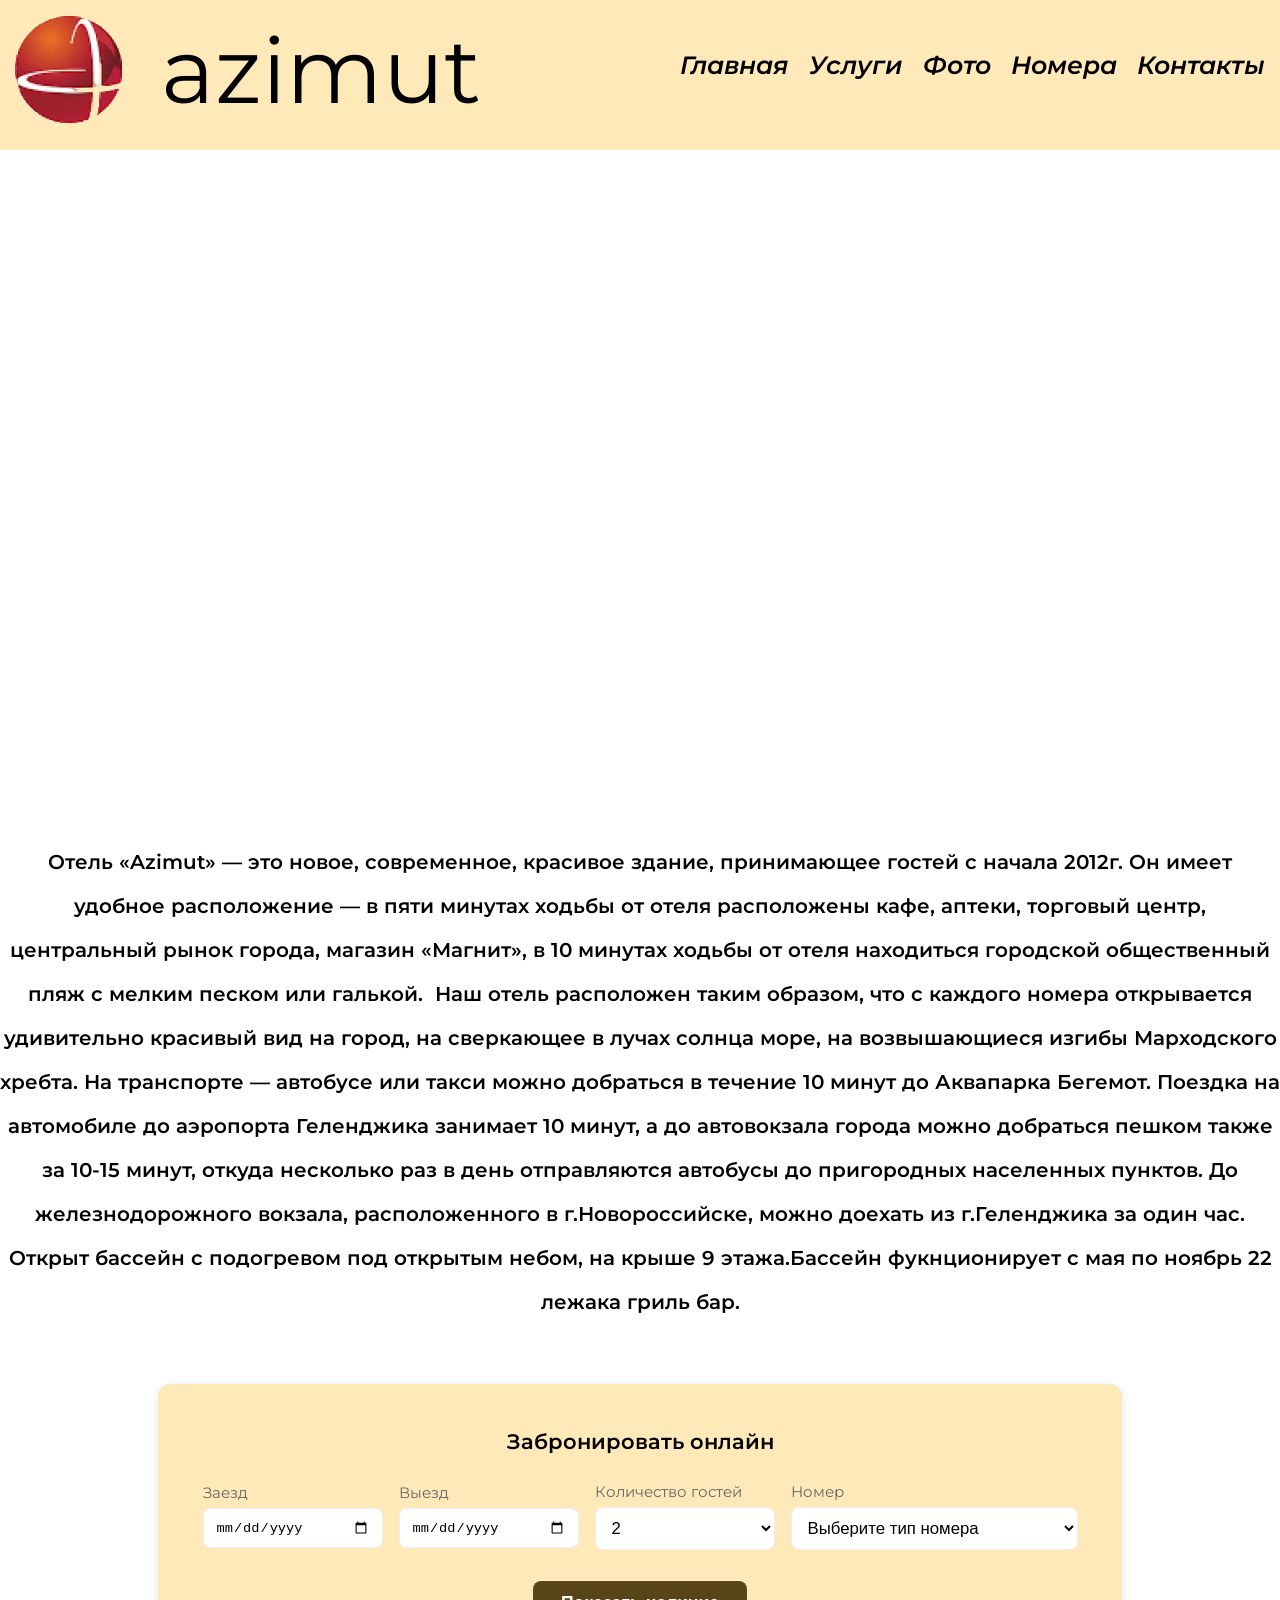
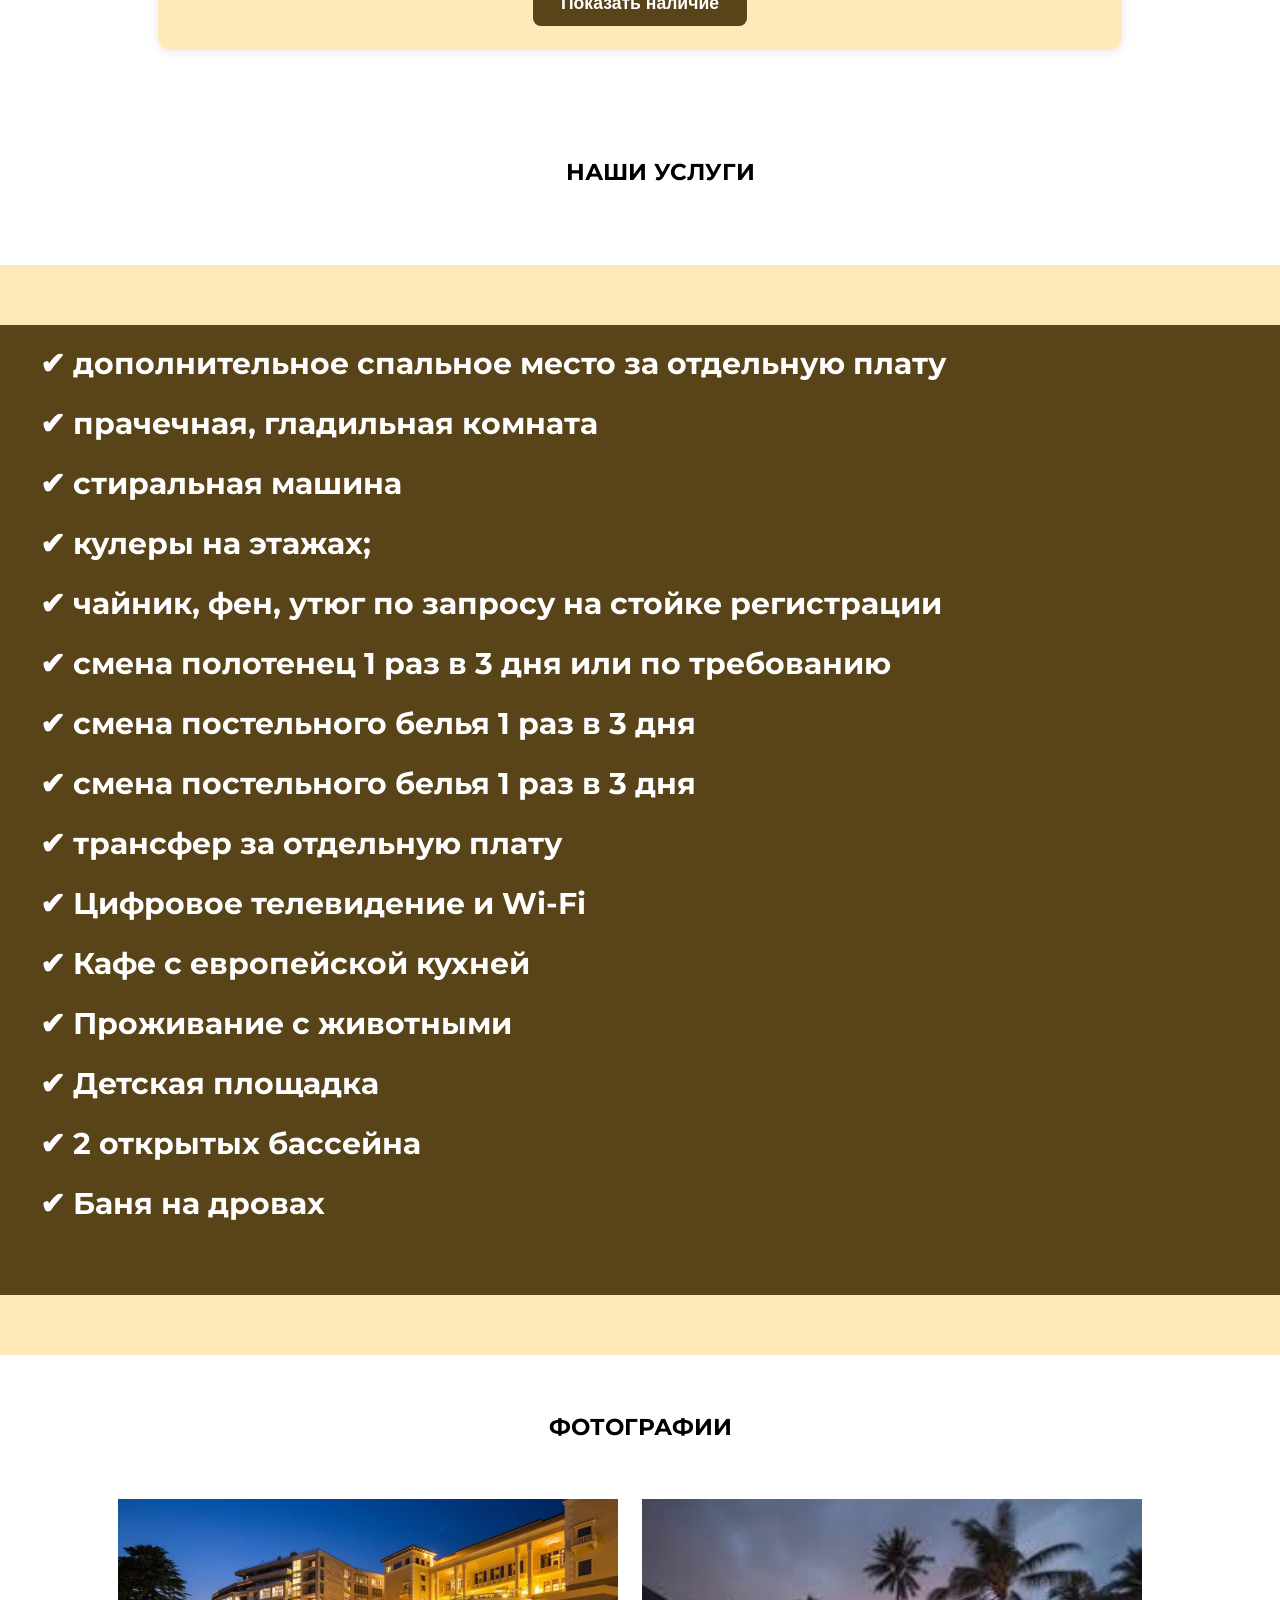
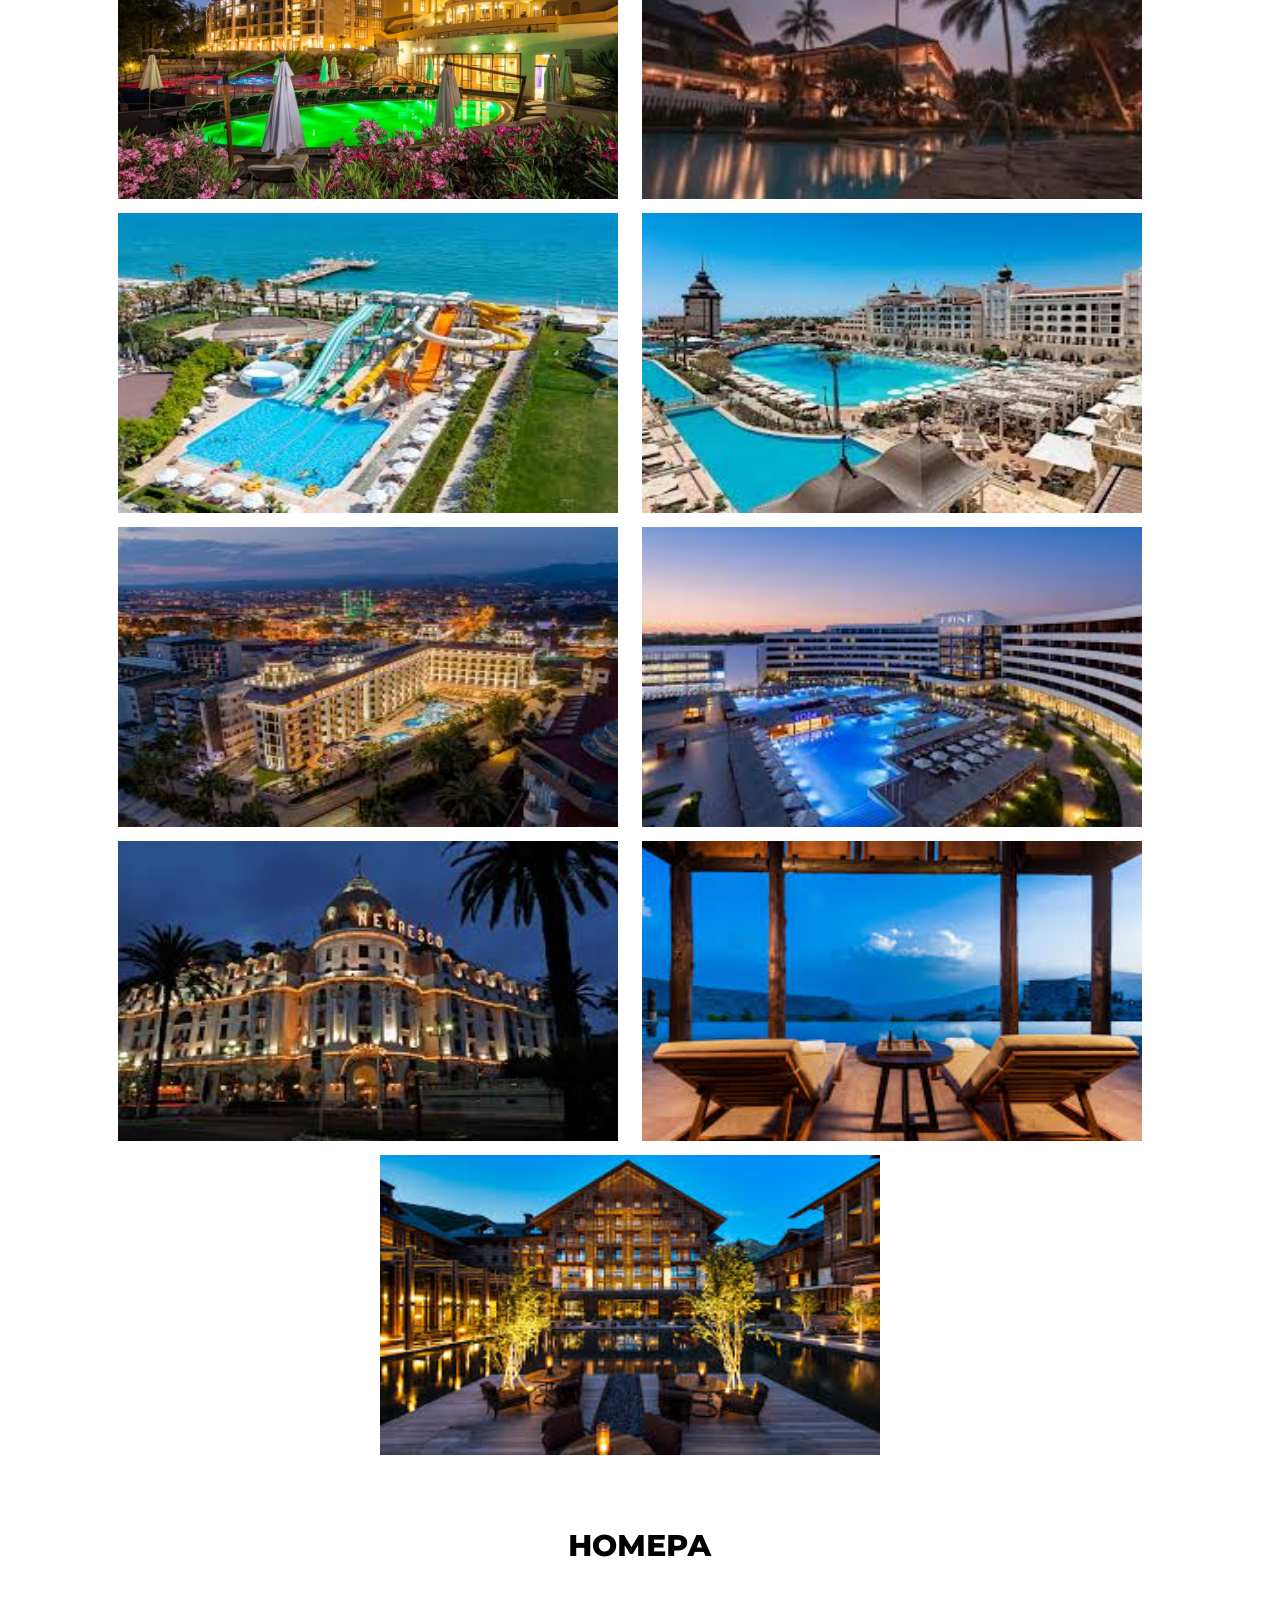
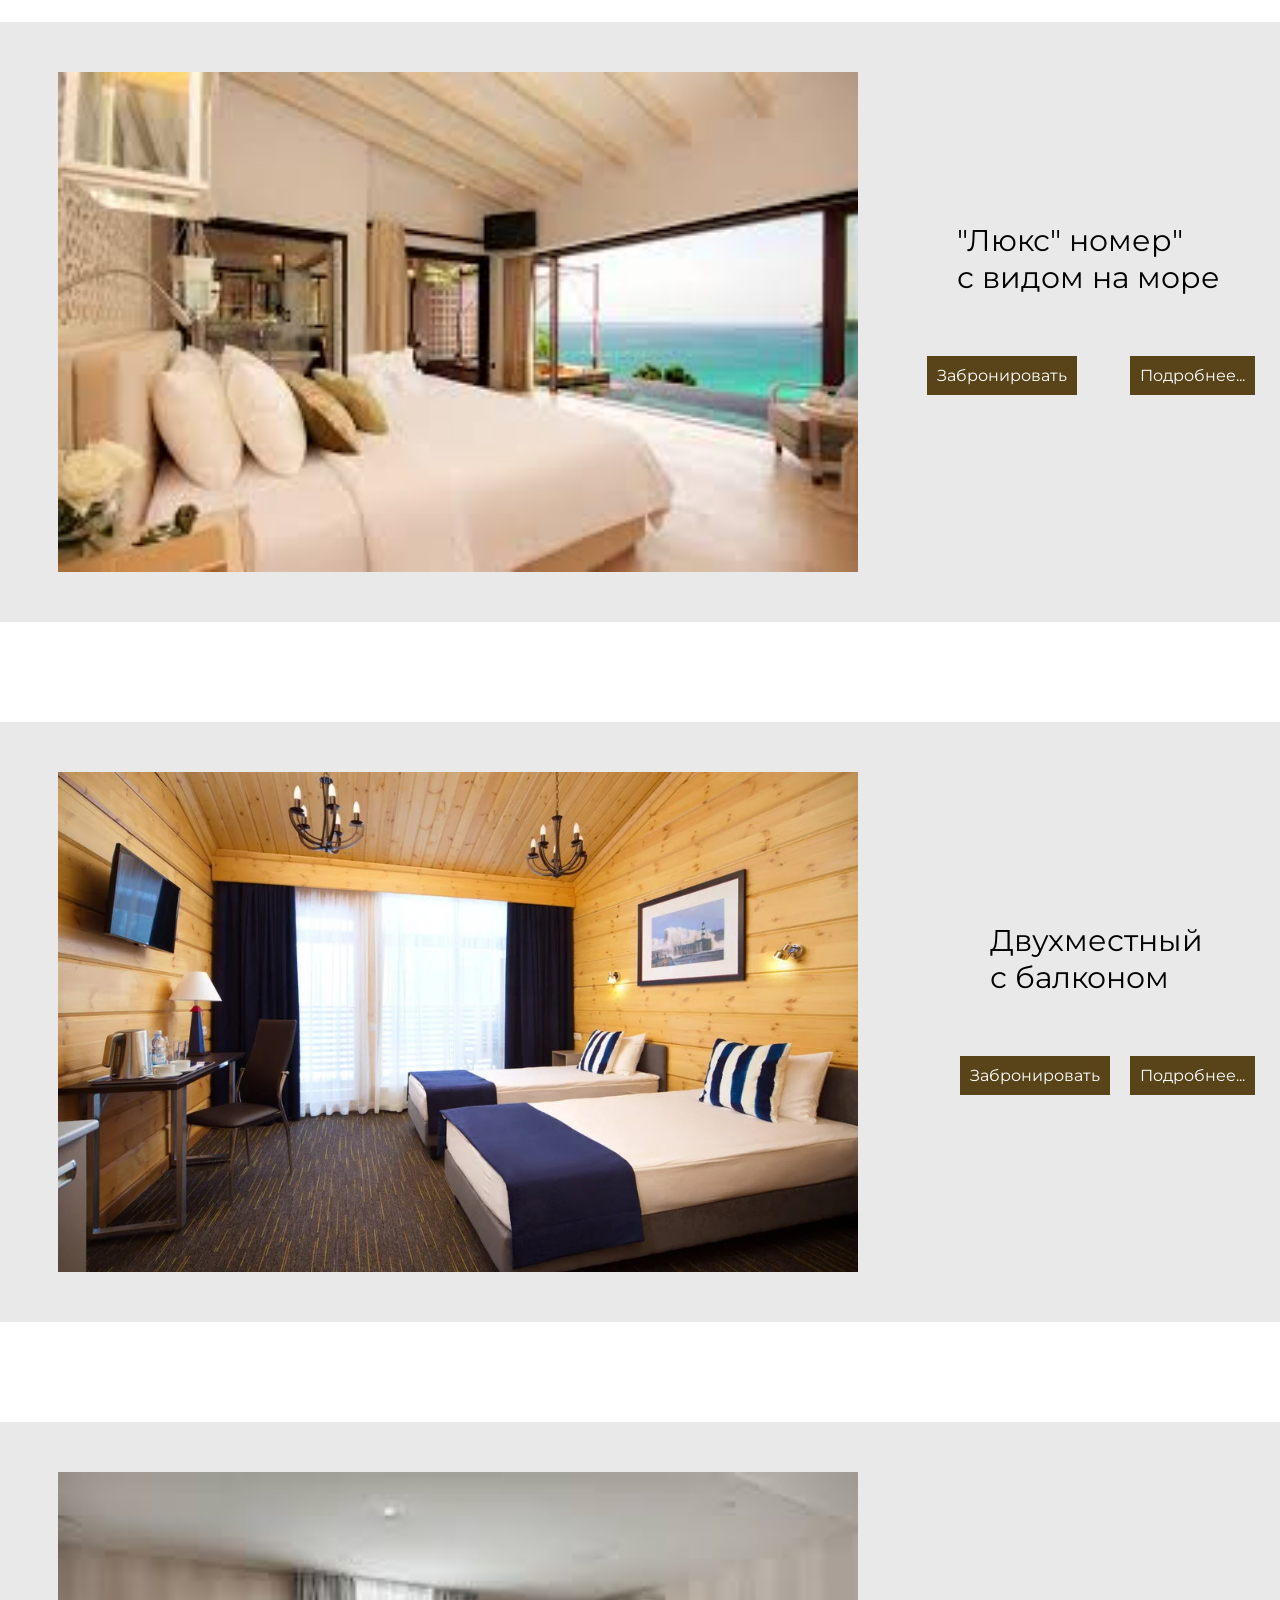
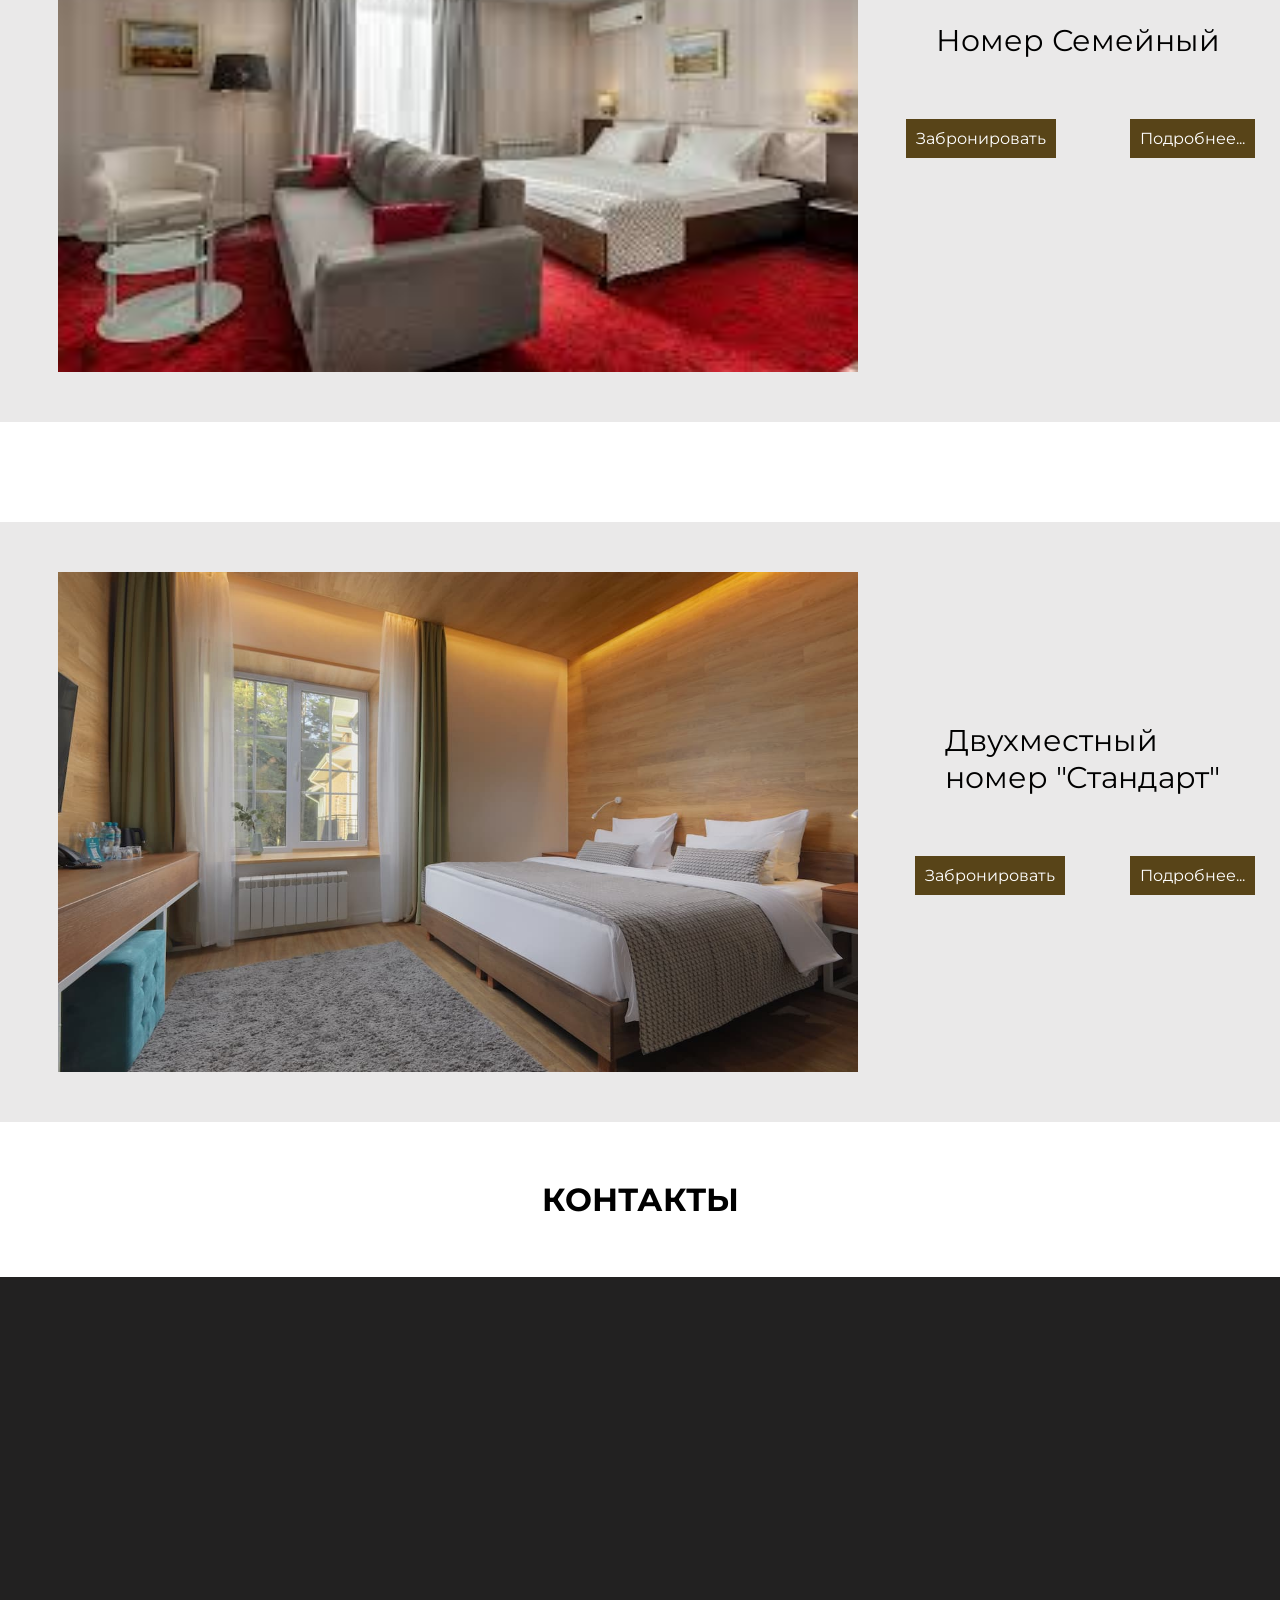
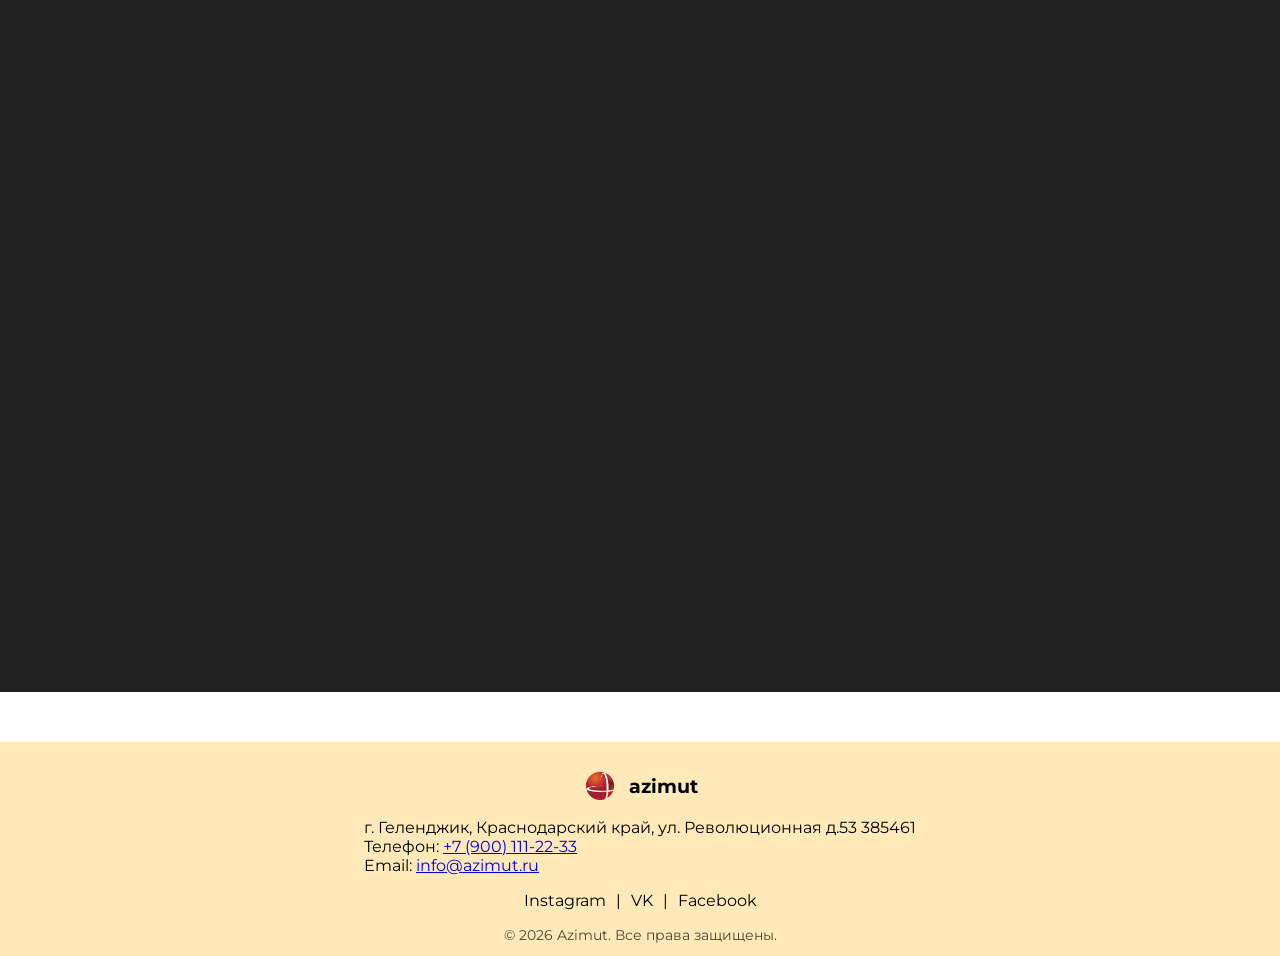
==== commit 47623815: "Add files via upload" ====
--- a/azimut hotel/index.html
+++ b/azimut hotel/index.html
@@ -35,7 +35,7 @@
             </div>  
         <div class="desc_text">
             <div class="container container_desc">
-                <p class="description">Отель «CITY PLAZA» — это новое, современное, красивое здание, принимающее гостей с начала 2012г. 
+                <p class="description">Отель «Azimut» — это новое, современное, красивое здание, принимающее гостей с начала 2012г. 
                     Он имеет удобное расположение — в пяти минутах ходьбы от отеля расположены кафе, аптеки, торговый центр, центральный рынок города, магазин «Магнит», в 10 минутах ходьбы от отеля находиться городской общественный пляж с мелким песком или галькой. 
                     Наш отель расположен таким образом, что с каждого номера открывается удивительно красивый вид на город, на сверкающее в лучах солнца море, на возвышающиеся изгибы Марходского хребта.
                     На транспорте — автобусе или такси можно добраться в течение 10 минут до Аквапарка Бегемот. 
